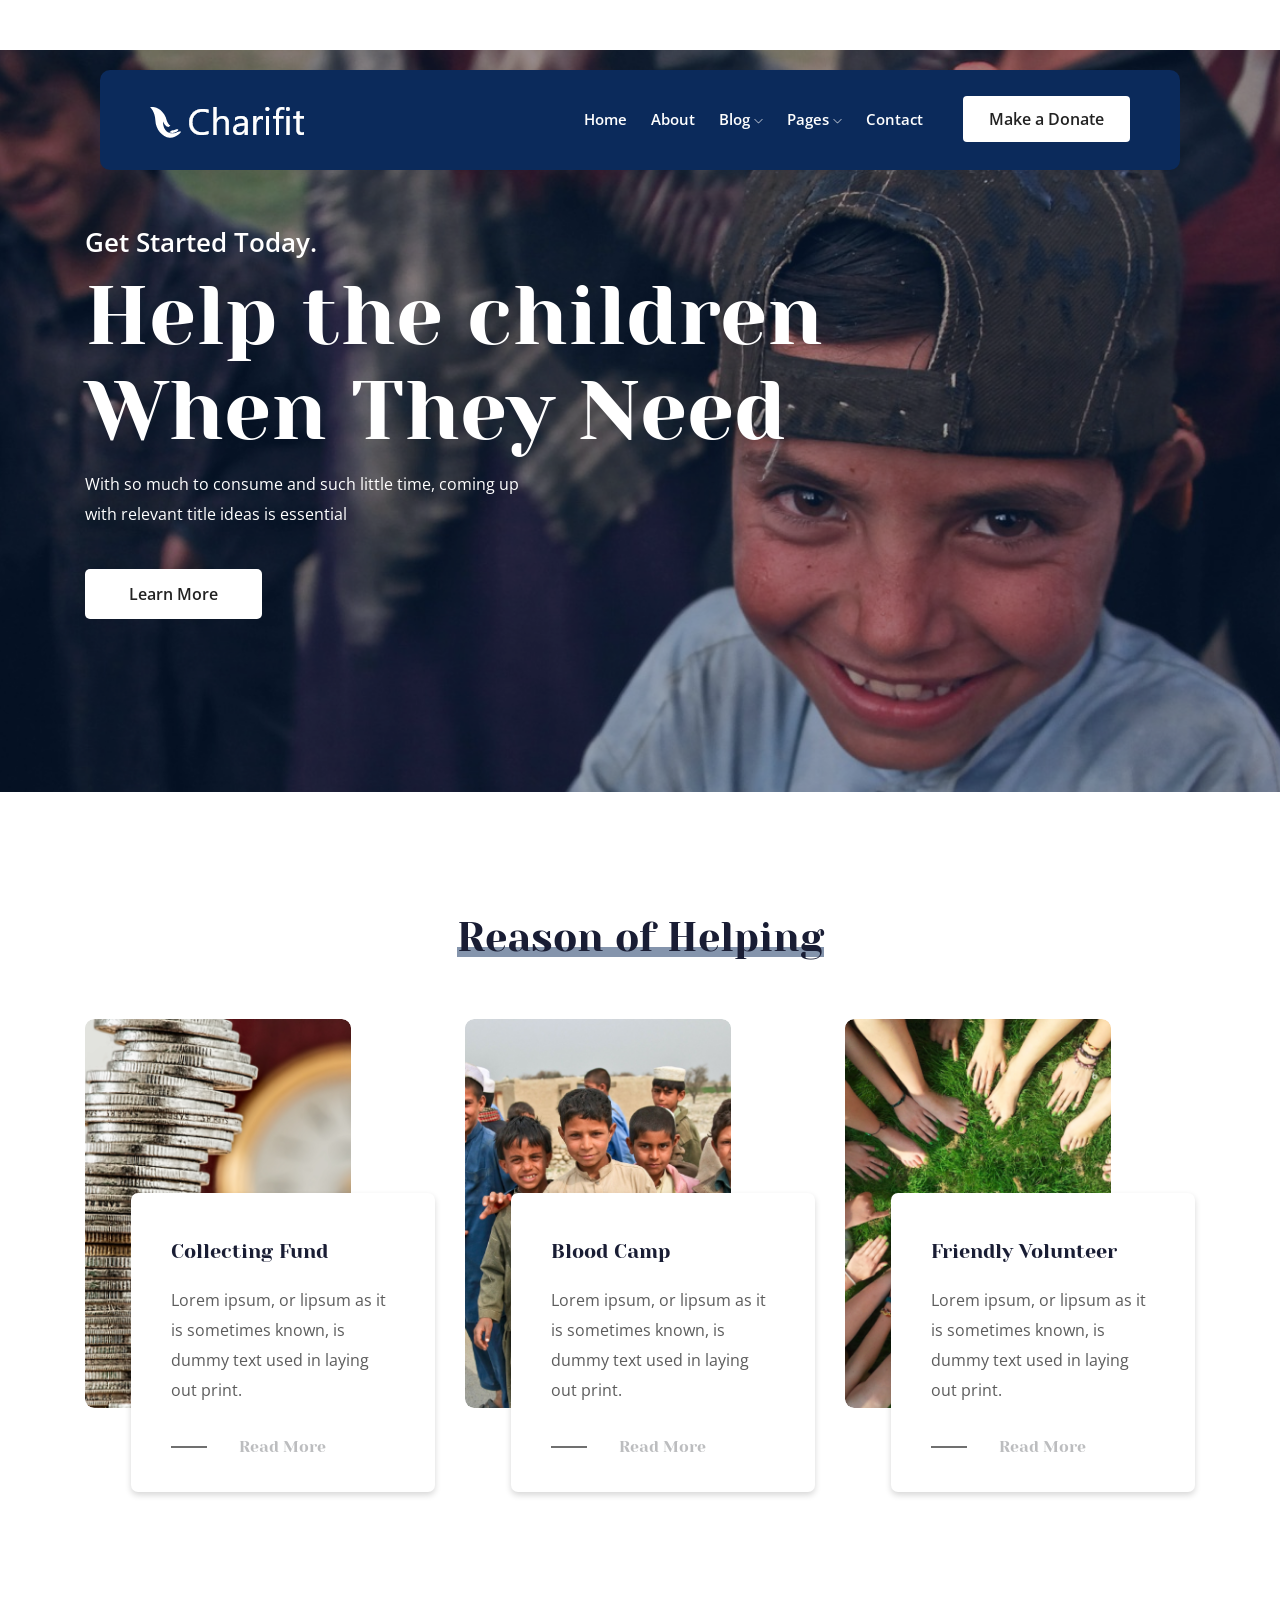
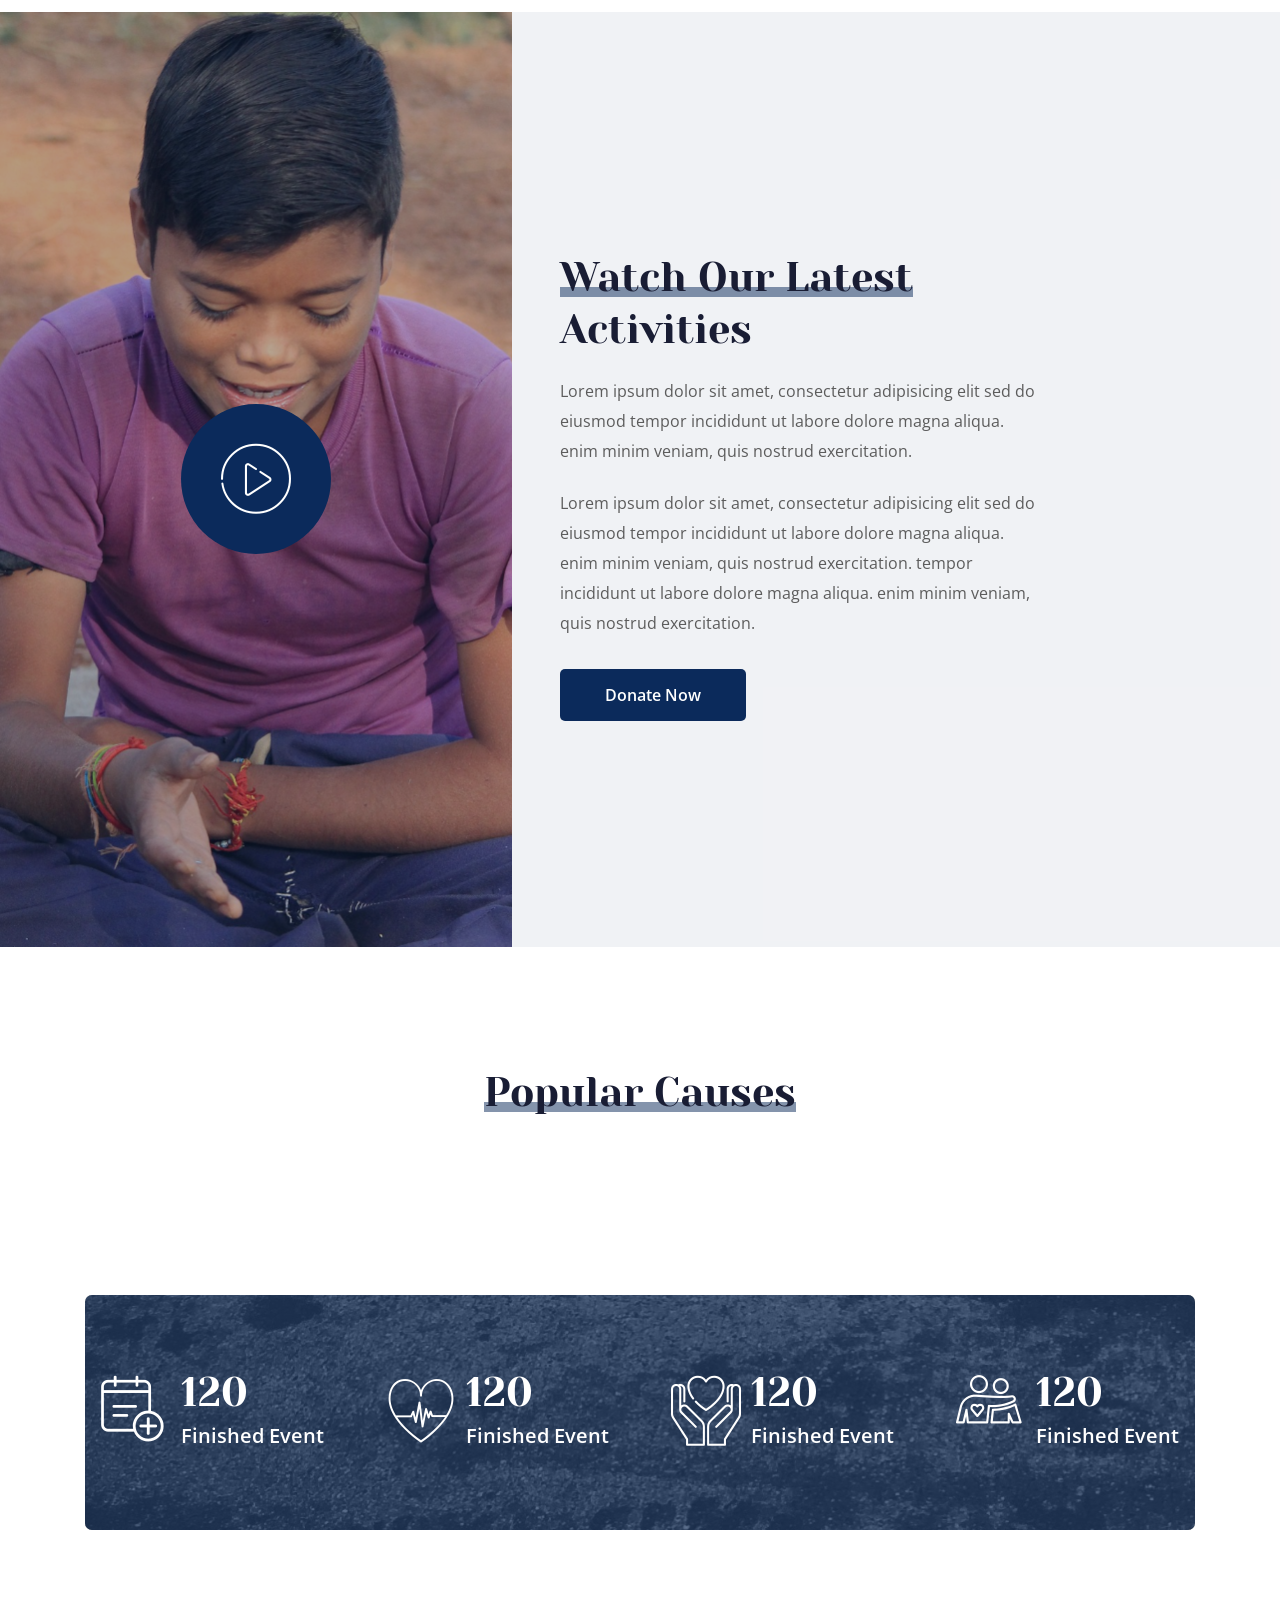
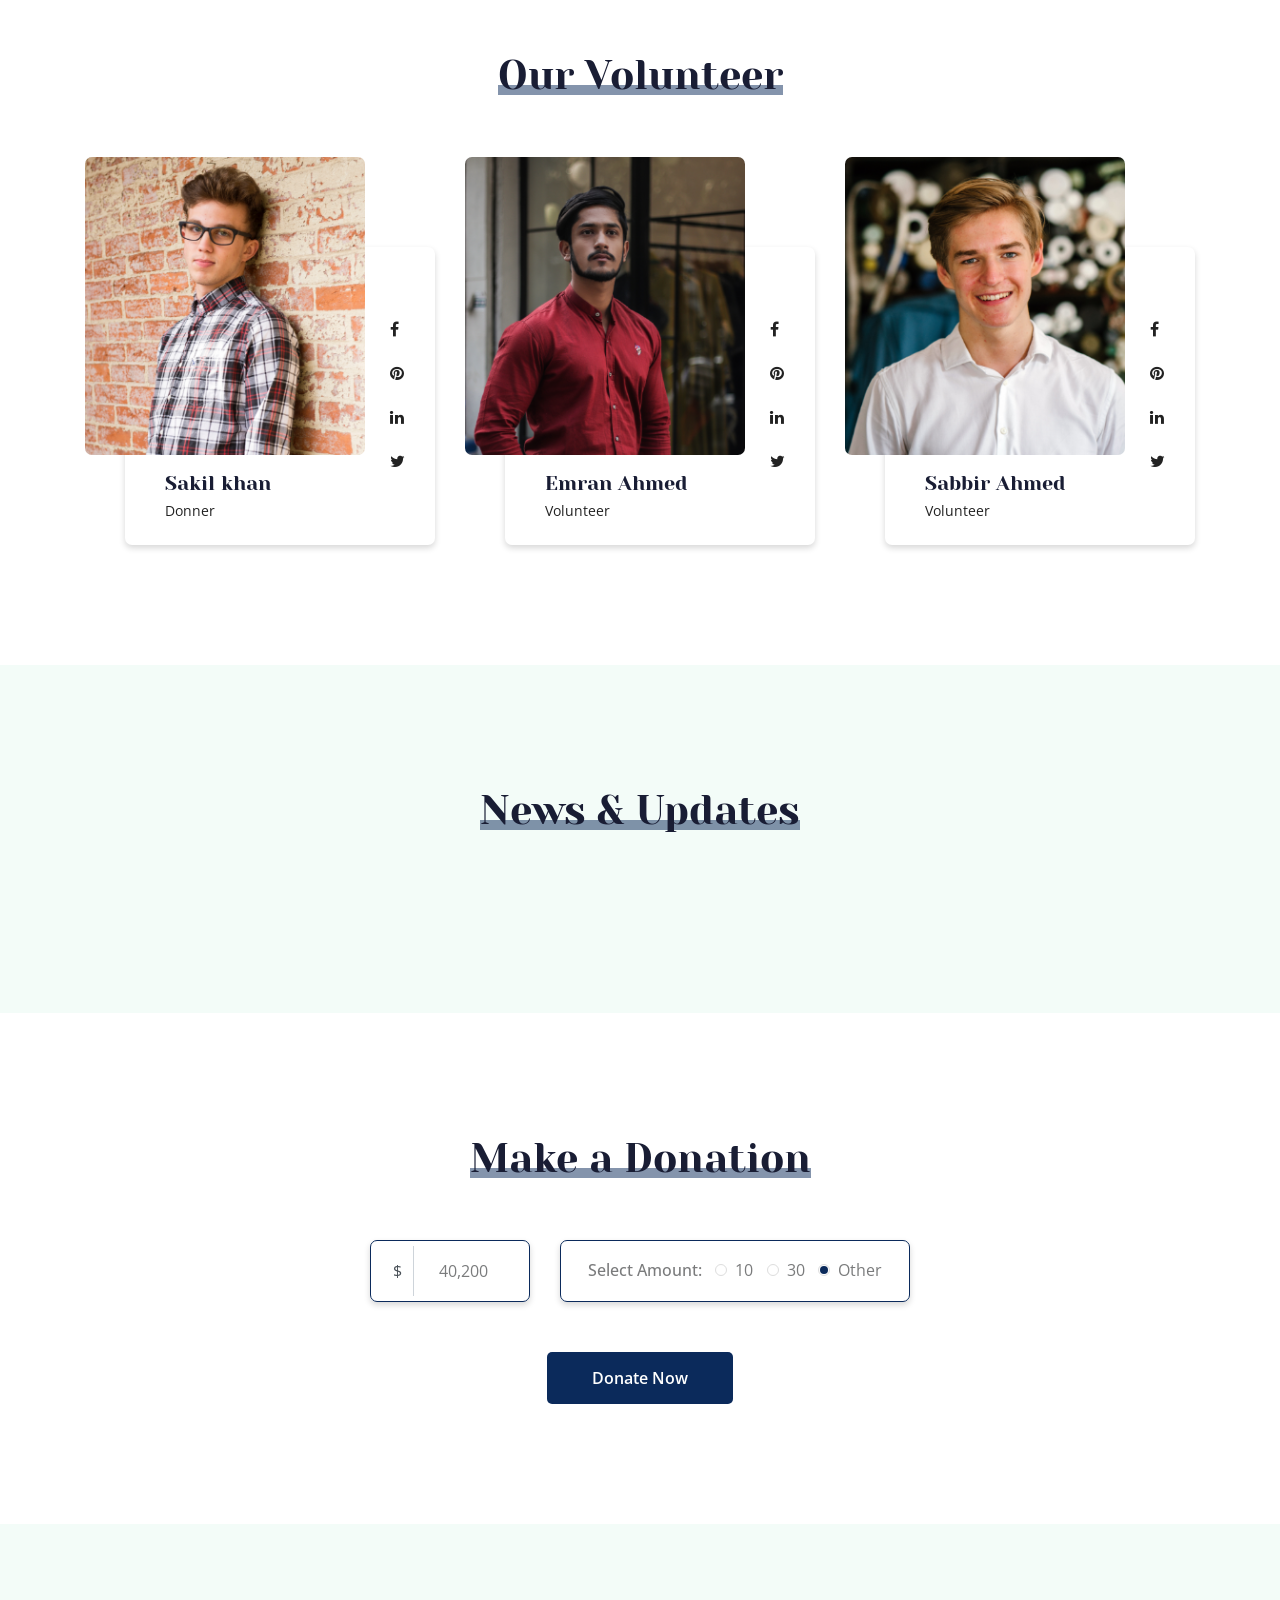
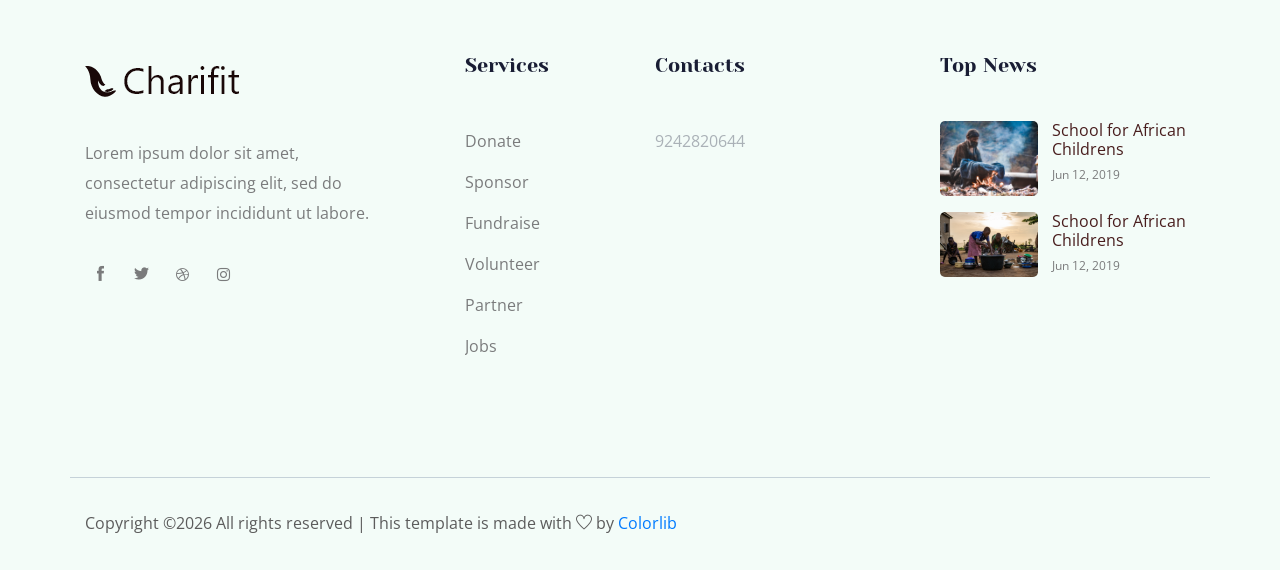
==== index.html @ 3b77946e "Add website code" ====
<!doctype html>
<html class="no-js" lang="zxx">

<head>
    <meta charset="utf-8">
    <meta http-equiv="x-ua-compatible" content="ie=edge">
    <title>Charifit</title>
    <meta name="description" content="">
    <meta name="viewport" content="width=device-width, initial-scale=1">

    <!-- <link rel="manifest" href="site.webmanifest"> -->
    <link rel="shortcut icon" type="image/x-icon" href="img/favicon.png">
    <!-- Place favicon.ico in the root directory -->

    <!-- CSS here -->
    <link rel="stylesheet" href="css/bootstrap.min.css">
    <link rel="stylesheet" href="css/owl.carousel.min.css">
    <link rel="stylesheet" href="css/magnific-popup.css">
    <link rel="stylesheet" href="css/font-awesome.min.css">
    <link rel="stylesheet" href="css/themify-icons.css">
    <link rel="stylesheet" href="css/nice-select.css">
    <link rel="stylesheet" href="css/flaticon.css">
    <link rel="stylesheet" href="css/gijgo.css">
    <link rel="stylesheet" href="css/animate.css">
    <link rel="stylesheet" href="css/slicknav.css">
    <link rel="stylesheet" href="css/style.css">
    <!-- <link rel="stylesheet" href="css/responsive.css"> -->
</head>

<body>
    <!--[if lte IE 9]>
            <p class="browserupgrade">You are using an <strong>outdated</strong> browser. Please <a href="https://browsehappy.com/">upgrade your browser</a> to improve your experience and security.</p>
        <![endif]-->


    <!-- header-start -->
    <header>
        <div class="header-area ">
            <div id="sticky-header" class="main-header-area">
                <div class="container-fluid">
                    <div class="row align-items-center">
                        <div class="col-xl-3 col-lg-3">
                            <div class="logo">
                                <a href="index.html">
                                    <img src="img/logo.png" alt="">
                                </a>
                            </div>
                        </div>
                        <div class="col-xl-9 col-lg-9">
                            <div class="main-menu">
                                <nav>
                                    <ul id="navigation">
                                        <li><a href="index.html">home</a></li>
                                        <li><a href="About.html">About</a></li>
                                        <li><a href="#">blog <i class="ti-angle-down"></i></a>
                                            <ul class="submenu">
                                                <li><a href="blog.html">blog</a></li>
                                                <li><a href="single-blog.html">single-blog</a></li>
                                            </ul>
                                        </li>
                                        <li><a href="#">pages <i class="ti-angle-down"></i></a>
                                            <ul class="submenu">
                                                <li><a href="elements.html">elements</a></li>
                                                <li><a href="Cause.html">Cause</a></li>
                                            </ul>
                                        </li>
                                        <li><a href="contact.html">Contact</a></li>
                                    </ul>
                                </nav>
                                <div class="Appointment">
                                    <div class="book_btn d-none d-lg-block">
                                        <a data-scroll-nav='1' href="#">Make a Donate</a>
                                    </div>
                                </div>
                            </div>
                        </div>
                        <div class="col-12">
                            <div class="mobile_menu d-block d-lg-none"></div>
                        </div>
                    </div>
                </div>
            </div>
        </div>
    </header>
    <!-- header-end -->

    <!-- slider_area_start -->
    <div class="slider_area">
        <div class="single_slider  d-flex align-items-center slider_bg_1 overlay2">
            <div class="container">
                <div class="row">
                    <div class="col-lg-9">
                        <div class="slider_text ">
                            <span>Get Started Today.</span>
                            <h3> Help the children
                                When They Need</h3>
                            <p>With so much to consume and such little time, coming up <br>
                                with relevant title ideas is essential</p>
                            <a href="About.html" class="boxed-btn3">Learn More
                            </a>
                        </div>
                    </div>
                </div>
            </div>
        </div>
    </div>
    <!-- slider_area_end -->

    <!-- reson_area_start  -->
    <div class="reson_area section_padding">
        <div class="container">
            <div class="row justify-content-center">
                <div class="col-lg-6">
                    <div class="section_title text-center mb-55">
                        <h3><span>Reason of Helping</span></h3>
                    </div>
                </div>
            </div>
            <div class="row justify-content-center">
                <div class="col-lg-4 col-md-6">
                    <div class="single_reson">
                        <div class="thum">
                            <div class="thum_1">
                                <img src="img/help/1.png" alt="">
                            </div>
                        </div>
                        <div class="help_content">
                            <h4>Collecting Fund</h4>
                            <p>Lorem ipsum, or lipsum as it is 
                                sometimes known, is dummy 
                                text used in laying out print.</p>
                            <a href="#" class="read_more">Read More</a>
                        </div>
                    </div>
                </div>
                <div class="col-lg-4 col-md-6">
                    <div class="single_reson">
                        <div class="thum">
                            <div class="thum_1">
                                <img src="img/help/2.png" alt="">
                            </div>
                        </div>
                        <div class="help_content">
                            <h4>Blood Camp</h4>
                            <p>Lorem ipsum, or lipsum as it is 
                                sometimes known, is dummy 
                                text used in laying out print.</p>
                            <a href="#" class="read_more">Read More</a>
                        </div>
                    </div>
                </div>
                <div class="col-lg-4 col-md-6">
                    <div class="single_reson">
                        <div class="thum">
                            <div class="thum_1">
                                <img src="img/help/3.png" alt="">
                            </div>
                        </div>
                        <div class="help_content">
                            <h4>Friendly Volunteer</h4>
                            <p>Lorem ipsum, or lipsum as it is 
                                sometimes known, is dummy 
                                text used in laying out print.</p>
                            <a href="#" class="read_more">Read More</a>
                        </div>
                    </div>
                </div>
            </div>
        </div>
    </div>
    <!-- reson_area_end  -->

    <!-- latest_activites_area_start  -->
    <div class="latest_activites_area">
        <div class=" video_bg_1 video_activite  d-flex align-items-center justify-content-center">
            <a class="popup-video" href="https://www.youtube.com/watch?v=MG3jGHnBVQs">
                <i class="flaticon-ui"></i>
            </a>
        </div>
        <div class="container">
            <div class="row justify-content-end">
                <div class="col-lg-7">
                    <div class="activites_info">
                        <div class="section_title">
                            <h3> <span>Watch Our Latest  </span><br>
                                Activities</h3>
                        </div>
                        <p class="para_1">Lorem ipsum dolor sit amet, consectetur adipisicing elit sed do 
                            eiusmod tempor incididunt  ut labore dolore magna aliqua. 
                            enim minim veniam, quis nostrud exercitation.</p class="para_1">
                        <p class="para_2">Lorem ipsum dolor sit amet, consectetur adipisicing elit sed do 
                            eiusmod tempor incididunt  ut labore dolore magna aliqua. 
                            enim minim veniam, quis nostrud exercitation. tempor 
                            incididunt  ut labore dolore magna aliqua. enim minim 
                            veniam, quis nostrud exercitation.</p>
                        <a href="#" data-scroll-nav='1' class="boxed-btn4">Donate Now</a>
                    </div>
                </div>
            </div>
        </div>
    </div>
    <!-- latest_activites_area_end  -->

    <!-- popular_causes_area_start  -->
    <div class="popular_causes_area section_padding">
        <div class="container">
            <div class="row justify-content-center">
                <div class="col-lg-6">
                    <div class="section_title text-center mb-55">
                        <h3><span>Popular Causes</span></h3>
                    </div>
                </div>
            </div>
            <div class="row">
                <div class="col-lg-12">
                    <div class="causes_active owl-carousel">
                        <div class="single_cause">
                            <div class="thumb">
                                <img src="img/causes/1.png" alt="">
                            </div>
                            <div class="causes_content">
                                <div class="custom_progress_bar">
                                    <div class="progress">
                                        <div class="progress-bar" role="progressbar" style="width: 30%;" aria-valuenow="30" aria-valuemin="0" aria-valuemax="100">
                                            <span class="progres_count">
                                                30%
                                            </span>
                                        </div>
                                      </div>
                                </div>
                                <div class="balance d-flex justify-content-between align-items-center">
                                    <span>Raised: $5000.00 </span>
                                    <span>Goal: $9000.00 </span>
                                </div>
                                <h4>Help us to Send Food</h4>
                                <p>The passage is attributed to an 
                                    unknown typesetter in the century 
                                    who is thought</p>
                                <a class="read_more" href="cause_details.html">Read More</a>
                            </div>
                        </div>
                        <div class="single_cause">
                            <div class="thumb">
                                <img src="img/causes/2.png" alt="">
                            </div>
                            <div class="causes_content">
                                <div class="custom_progress_bar">
                                    <div class="progress">
                                        <div class="progress-bar" role="progressbar" style="width: 30%;" aria-valuenow="30" aria-valuemin="0" aria-valuemax="100">
                                            <span class="progres_count">
                                                30%
                                            </span>
                                        </div>
                                      </div>
                                </div>
                                <div class="balance d-flex justify-content-between align-items-center">
                                    <span>Raised: $5000.00 </span>
                                    <span>Goal: $9000.00 </span>
                                </div>
                                <h4>Clothes For Everyone</h4>
                                <p>The passage is attributed to an 
                                    unknown typesetter in the century 
                                    who is thought</p>
                                <a class="read_more" href="cause_details.html">Read More</a>
                            </div>
                        </div>
                        <div class="single_cause">
                            <div class="thumb">
                                <img src="img/causes/3.png" alt="">
                            </div>
                            <div class="causes_content">
                                <div class="custom_progress_bar">
                                    <div class="progress">
                                        <div class="progress-bar" role="progressbar" style="width: 30%;" aria-valuenow="30" aria-valuemin="0" aria-valuemax="100">
                                            <span class="progres_count">
                                                30%
                                            </span>
                                        </div>
                                      </div>
                                </div>
                                <div class="balance d-flex justify-content-between align-items-center">
                                    <span>Raised: $5000.00 </span>
                                    <span>Goal: $9000.00 </span>
                                </div>
                                <h4>Water For All Children</h4>
                                <p>The passage is attributed to an 
                                    unknown typesetter in the century 
                                    who is thought</p>
                                <a class="read_more" href="cause_details.html">Read More</a>
                            </div>
                        </div>
                        <div class="single_cause">
                            <div class="thumb">
                                <img src="img/causes/1.png" alt="">
                            </div>
                            <div class="causes_content">
                                <div class="custom_progress_bar">
                                    <div class="progress">
                                        <div class="progress-bar" role="progressbar" style="width: 30%;" aria-valuenow="30" aria-valuemin="0" aria-valuemax="100">
                                            <span class="progres_count">
                                                30%
                                            </span>
                                        </div>
                                      </div>
                                </div>
                                <div class="balance d-flex justify-content-between align-items-center">
                                    <span>Raised: $5000.00 </span>
                                    <span>Goal: $9000.00 </span>
                                </div>
                                <h4>Help us to Send Food</h4>
                                <p>The passage is attributed to an 
                                    unknown typesetter in the century 
                                    who is thought</p>
                                <a class="read_more" href="cause_details.html">Read More</a>
                            </div>
                        </div>
                    </div>
                </div>
            </div>
        </div>
    </div>
    <!-- popular_causes_area_end  -->

    <!-- counter_area_start  -->
    <div class="counter_area">
        <div class="container">
            <div class="counter_bg overlay">
                <div class="row">
                    <div class="col-lg-3 col-md-6">
                        <div class="single_counter d-flex align-items-center justify-content-center">
                            <div class="icon">
                                <i class="flaticon-calendar"></i>
                            </div>
                            <div class="events">
                                <h3 class="counter">120</h3>
                                <p>Finished Event</p>
                            </div>
                        </div>
                    </div>
                    <div class="col-lg-3 col-md-6">
                        <div class="single_counter d-flex align-items-center justify-content-center">
                            <div class="icon">
                                <i class="flaticon-heart-beat"></i>
                            </div>
                            <div class="events">
                                <h3 class="counter">120</h3>
                                <p>Finished Event</p>
                            </div>
                        </div>
                    </div>
                    <div class="col-lg-3 col-md-6">
                        <div class="single_counter d-flex align-items-center justify-content-center">
                            <div class="icon">
                                <i class="flaticon-in-love"></i>
                            </div>
                            <div class="events">
                                <h3 class="counter">120</h3>
                                <p>Finished Event</p>
                            </div>
                        </div>
                    </div>
                    <div class="col-lg-3 col-md-6">
                        <div class="single_counter d-flex align-items-center justify-content-center">
                            <div class="icon">
                                <i class="flaticon-hug"></i>
                            </div>
                            <div class="events">
                                <h3 class="counter">120</h3>
                                <p>Finished Event</p>
                            </div>
                        </div>
                    </div>
                </div>
            </div>
        </div>
    </div>
    <!-- counter_area_end  -->

    <!-- our_volunteer_area_start  -->
    <div class="our_volunteer_area section_padding">
        <div class="container">
            <div class="row justify-content-center">
                <div class="col-lg-6">
                    <div class="section_title text-center mb-55">
                        <h3><span>Our Volunteer</span></h3>
                    </div>
                </div>
            </div>
            <div class="row justify-content-center">
                <div class="col-lg-4 col-md-6">
                    <div class="single_volenteer">
                        <div class="volenteer_thumb">
                            <img src="img/volenteer/1.png" alt="">
                        </div>
                        <div class="voolenteer_info d-flex align-items-end">
                            <div class="social_links">
                                <ul>
                                    <li>
                                        <a href="#"> <i class="fa fa-facebook"></i> </a>
                                    </li>
                                    <li>
                                        <a href="#"> <i class="fa fa-pinterest"></i> </a>
                                    </li>
                                    <li>
                                        <a href="#"> <i class="fa fa-linkedin"></i> </a>
                                    </li>
                                    <li>
                                        <a href="#"> <i class="fa fa-twitter"></i> </a>
                                    </li>
                                </ul>
                            </div>
                            <div class="info_inner">
                                <h4>Sakil khan</h4>
                                <p>Donner</p>
                            </div>
                        </div>
                    </div>
                </div>
                <div class="col-lg-4 col-md-6">
                    <div class="single_volenteer">
                        <div class="volenteer_thumb">
                            <img src="img/volenteer/2.png" alt="">
                        </div>
                        <div class="voolenteer_info d-flex align-items-end">
                            <div class="social_links">
                                <ul>
                                    <li>
                                        <a href="#"> <i class="fa fa-facebook"></i> </a>
                                    </li>
                                    <li>
                                        <a href="#"> <i class="fa fa-pinterest"></i> </a>
                                    </li>
                                    <li>
                                        <a href="#"> <i class="fa fa-linkedin"></i> </a>
                                    </li>
                                    <li>
                                        <a href="#"> <i class="fa fa-twitter"></i> </a>
                                    </li>
                                </ul>
                            </div>
                            <div class="info_inner">
                                <h4>Emran Ahmed</h4>
                                <p>Volunteer</p>
                            </div>
                        </div>
                    </div>
                </div>
                <div class="col-lg-4 col-md-6">
                    <div class="single_volenteer">
                        <div class="volenteer_thumb">
                            <img src="img/volenteer/3.png" alt="">
                        </div>
                        <div class="voolenteer_info d-flex align-items-end">
                            <div class="social_links">
                                <ul>
                                    <li>
                                        <a href="#"> <i class="fa fa-facebook"></i> </a>
                                    </li>
                                    <li>
                                        <a href="#"> <i class="fa fa-pinterest"></i> </a>
                                    </li>
                                    <li>
                                        <a href="#"> <i class="fa fa-linkedin"></i> </a>
                                    </li>
                                    <li>
                                        <a href="#"> <i class="fa fa-twitter"></i> </a>
                                    </li>
                                </ul>
                            </div>
                            <div class="info_inner">
                                <h4>Sabbir Ahmed</h4>
                                <p>Volunteer</p>
                            </div>
                        </div>
                    </div>
                </div>
            </div>
        </div>
    </div>
    <!-- our_volunteer_area_end  -->

    <!-- news__area_start  -->
    <div class="news__area section_padding">
        <div class="container">
            <div class="row justify-content-center">
                <div class="col-lg-6">
                    <div class="section_title text-center mb-55">
                        <h3><span>News & Updates</span></h3>
                    </div>
                </div>
            </div>
            <div class="row">
                <div class="col-lg-12">
                    <div class="news_active owl-carousel">
                        <div class="single__blog d-flex align-items-center">
                            <div class="thum">
                                <img src="img/news/1.png" alt="">
                            </div>
                            <div class="newsinfo">
                                <span>July 18, 2019</span>
                                <a href="single-blog.html">
                                    <h3>Pure Water Is More 
                                        Essential</h3>
                                </a>
                                <p>The passage experienced a 
                                    surge in popularity during the 
                                    1960s when used it on their  
                                    sheets, and again.</p>
                                <a class="read_more" href="single-blog.html">Read More</a>
                            </div>
                        </div>
                        <div class="single__blog d-flex align-items-center">
                            <div class="thum">
                                <img src="img/news/2.png" alt="">
                            </div>
                            <div class="newsinfo">
                                <span>July 18, 2019</span>
                                <a href="single-blog.html">
                                    <h3>Pure Water Is More 
                                        Essential</h3>
                                </a>
                                <p>The passage experienced a 
                                    surge in popularity during the 
                                    1960s when used it on their  
                                    sheets, and again.</p>
                                <a class="read_more" href="single-blog.html">Read More</a>
                            </div>
                        </div>
                    </div>
                </div>
            </div>
        </div>
    </div>
    <!-- news__area_end  -->

    <div data-scroll-index='1' class="make_donation_area section_padding">
        <div class="container">
            <div class="row justify-content-center">
                <div class="col-lg-6">
                    <div class="section_title text-center mb-55">
                        <h3><span>Make a Donation</span></h3>
                    </div>
                </div>
            </div>
            <div class="row justify-content-center">
                <div class="col-lg-6">
                    <form action="#" class="donation_form">
                        <div class="row align-items-center">
                            <div class="col-md-4">
                                <div class="single_amount">
                                    <div class="input_field">
                                        <div class="input-group">
                                            <div class="input-group-prepend">
                                              <span class="input-group-text" id="basic-addon1">$</span>
                                            </div>
                                            <input type="text" class="form-control" placeholder="40,200" aria-label="Username" aria-describedby="basic-addon1">
                                          </div>
                                    </div>
                                </div>
                            </div>
                            <div class="col-md-8">
                                <div class="single_amount">
                                   <div class="fixed_donat d-flex align-items-center justify-content-between">
                                       <div class="select_prise">
                                           <h4>Select Amount:</h4>
                                       </div>
                                        <div class="single_doonate"> 
                                            <input type="radio" id="blns_1" name="radio-group" checked>
                                            <label for="blns_1">10</label>
                                        </div>
                                        <div class="single_doonate"> 
                                            <input type="radio" id="blns_2" name="radio-group" checked>
                                            <label for="blns_2">30</label>
                                        </div>
                                        <div class="single_doonate"> 
                                            <input type="radio" id="Other" name="radio-group" checked>
                                            <label for="Other">Other</label>
                                        </div>
                                   </div>
                                </div>
                            </div>
                        </div>
                    </form>
                </div>
            </div>
            <div class="row">
                <div class="col-12">
                    <div class="donate_now_btn text-center">
                        <a href="#" class="boxed-btn4">Donate Now</a>
                    </div>
                </div>

            </div>
        </div>
    </div>

    <!-- footer_start  -->
    <footer class="footer">
        <div class="footer_top">
            <div class="container">
                <div class="row">
                    <div class="col-xl-4 col-md-6 col-lg-4 ">
                        <div class="footer_widget">
                            <div class="footer_logo">
                                <a href="#">
                                    <img src="img/footer_logo.png" alt="">
                                </a>
                            </div>
                            <p class="address_text">Lorem ipsum dolor sit amet, <br> consectetur adipiscing elit, sed do <br> eiusmod tempor incididunt ut labore.
                            </p>
                            <div class="socail_links">
                                <ul>
                                    <li>
                                        <a href="#">
                                            <i class="ti-facebook"></i>
                                        </a>
                                    </li>
                                    <li>
                                        <a href="#">
                                            <i class="ti-twitter-alt"></i>
                                        </a>
                                    </li>
                                    <li>
                                        <a href="#">
                                            <i class="fa fa-dribbble"></i>
                                        </a>
                                    </li>
                                    <li>
                                        <a href="#">
                                            <i class="fa fa-instagram"></i>
                                        </a>
                                    </li>
                                </ul>
                            </div>

                        </div>
                    </div>
                    <div class="col-xl-2 col-md-6 col-lg-2">
                        <div class="footer_widget">
                            <h3 class="footer_title">
                                Services
                            </h3>
                            <ul class="links">
                                <li><a href="#">Donate</a></li>
                                <li><a href="#">Sponsor</a></li>
                                <li><a href="#">Fundraise</a></li>
                                <li><a href="#">Volunteer</a></li>
                                <li><a href="#">Partner</a></li>
                                <li><a href="#">Jobs</a></li>
                            </ul>
                        </div>
                    </div>
                    <div class="col-xl-3 col-md-6 col-lg-3">
                        <div class="footer_widget">
                            <h3 class="footer_title">
                                Contacts
                            </h3>
                            <div class="contacts">
                                <p><a href="tel:9242820644">9242820644</a></p>
                            </div>
                        </div>
                    </div>
                    <div class="col-xl-3 col-md-6 col-lg-3">
                        <div class="footer_widget">
                            <h3 class="footer_title">
                                Top News
                            </h3>
                            <ul class="news_links">
                                <li>
                                    <div class="thumb">
                                        <a href="#">
                                            <img src="img/news/news_1.png" alt="">
                                        </a>
                                    </div>
                                    <div class="info">
                                        <a href="#">
                                            <h4>School for African 
                                                Childrens</h4>
                                        </a>
                                        <span>Jun 12, 2019</span>
                                    </div>
                                </li>
                                <li>
                                    <div class="thumb">
                                        <a href="#">
                                            <img src="img/news/news_2.png" alt="">
                                        </a>
                                    </div>
                                    <div class="info">
                                        <a href="#">
                                            <h4>School for African 
                                                Childrens</h4>
                                        </a>
                                        <span>Jun 12, 2019</span>
                                    </div>
                                </li>
                            </ul>
                        </div>
                    </div>
                </div>
            </div>
        </div>
        <div class="copy-right_text">
            <div class="container">
                <div class="row">
                    <div class="bordered_1px "></div>
                    <div class="col-xl-12">
                        <p class="copy_right text-center">
                            <p><!-- Link back to Colorlib can't be removed. Template is licensed under CC BY 3.0. -->
  Copyright &copy;<script>document.write(new Date().getFullYear());</script> All rights reserved | This template is made with <i class="ti-heart" aria-hidden="true"></i> by <a href="https://colorlib.com" target="_blank">Colorlib</a>
  <!-- Link back to Colorlib can't be removed. Template is licensed under CC BY 3.0. --></p>
                        </p>
                    </div>
                </div>
            </div>
        </div>
    </footer>
    <!-- footer_end  -->

    <!-- link that opens popup -->

    <!-- JS here -->
    <script src="js/vendor/modernizr-3.5.0.min.js"></script>
    <script src="js/vendor/jquery-1.12.4.min.js"></script>
    <script src="js/popper.min.js"></script>
    <script src="js/bootstrap.min.js"></script>
    <script src="js/owl.carousel.min.js"></script>
    <script src="js/isotope.pkgd.min.js"></script>
    <script src="js/ajax-form.js"></script>
    <script src="js/waypoints.min.js"></script>
    <script src="js/jquery.counterup.min.js"></script>
    <script src="js/imagesloaded.pkgd.min.js"></script>
    <script src="js/scrollIt.js"></script>
    <script src="js/jquery.scrollUp.min.js"></script>
    <script src="js/wow.min.js"></script>
    <script src="js/nice-select.min.js"></script>
    <script src="js/jquery.slicknav.min.js"></script>
    <script src="js/jquery.magnific-popup.min.js"></script>
    <script src="js/plugins.js"></script>
    <script src="js/gijgo.min.js"></script>
    <!--contact js-->
    <script src="js/contact.js"></script>
    <script src="js/jquery.ajaxchimp.min.js"></script>
    <script src="js/jquery.form.js"></script>
    <script src="js/jquery.validate.min.js"></script>
    <script src="js/mail-script.js"></script>

    <script src="js/main.js"></script>
</body>

</html>
---- css/themify-icons.css ----
@font-face {
	font-family: 'themify';
	src:url('../fonts/themify.eot?-fvbane');
	src:url('../fonts/themify.eot?#iefix-fvbane') format('embedded-opentype'),
		url('../fonts/themify.woff?-fvbane') format('woff'),
		url('../fonts/themify.ttf?-fvbane') format('truetype'),
		url('../fonts/themify.svg?-fvbane#themify') format('svg');
	font-weight: normal;
	font-style: normal;
}

[class^="ti-"], [class*=" ti-"] {
	font-family: 'themify';
	/* speak: none; */
	font-style: normal;
	font-weight: normal;
	font-variant: normal;
	text-transform: none;
	line-height: 1;

	/* Better Font Rendering =========== */
	-webkit-font-smoothing: antialiased;
	-moz-osx-font-smoothing: grayscale;
}

.ti-wand:before {
	content: "\e600";
}
.ti-volume:before {
	content: "\e601";
}
.ti-user:before {
	content: "\e602";
}
.ti-unlock:before {
	content: "\e603";
}
.ti-unlink:before {
	content: "\e604";
}
.ti-trash:before {
	content: "\e605";
}
.ti-thought:before {
	content: "\e606";
}
.ti-target:before {
	content: "\e607";
}
.ti-tag:before {
	content: "\e608";
}
.ti-tablet:before {
	content: "\e609";
}
.ti-star:before {
	content: "\e60a";
}
.ti-spray:before {
	content: "\e60b";
}
.ti-signal:before {
	content: "\e60c";
}
.ti-shopping-cart:before {
	content: "\e60d";
}
.ti-shopping-cart-full:before {
	content: "\e60e";
}
.ti-settings:before {
	content: "\e60f";
}
.ti-search:before {
	content: "\e610";
}
.ti-zoom-in:before {
	content: "\e611";
}
.ti-zoom-out:before {
	content: "\e612";
}
.ti-cut:before {
	content: "\e613";
}
.ti-ruler:before {
	content: "\e614";
}
.ti-ruler-pencil:before {
	content: "\e615";
}
.ti-ruler-alt:before {
	content: "\e616";
}
.ti-bookmark:before {
	content: "\e617";
}
.ti-bookmark-alt:before {
	content: "\e618";
}
.ti-reload:before {
	content: "\e619";
}
.ti-plus:before {
	content: "\e61a";
}
.ti-pin:before {
	content: "\e61b";
}
.ti-pencil:before {
	content: "\e61c";
}
.ti-pencil-alt:before {
	content: "\e61d";
}
.ti-paint-roller:before {
	content: "\e61e";
}
.ti-paint-bucket:before {
	content: "\e61f";
}
.ti-na:before {
	content: "\e620";
}
.ti-mobile:before {
	content: "\e621";
}
.ti-minus:before {
	content: "\e622";
}
.ti-medall:before {
	content: "\e623";
}
.ti-medall-alt:before {
	content: "\e624";
}
.ti-marker:before {
	content: "\e625";
}
.ti-marker-alt:before {
	content: "\e626";
}
.ti-arrow-up:before {
	content: "\e627";
}
.ti-arrow-right:before {
	content: "\e628";
}
.ti-arrow-left:before {
	content: "\e629";
}
.ti-arrow-down:before {
	content: "\e62a";
}
.ti-lock:before {
	content: "\e62b";
}
.ti-location-arrow:before {
	content: "\e62c";
}
.ti-link:before {
	content: "\e62d";
}
.ti-layout:before {
	content: "\e62e";
}
.ti-layers:before {
	content: "\e62f";
}
.ti-layers-alt:before {
	content: "\e630";
}
.ti-key:before {
	content: "\e631";
}
.ti-import:before {
	content: "\e632";
}
.ti-image:before {
	content: "\e633";
}
.ti-heart:before {
	content: "\e634";
}
.ti-heart-broken:before {
	content: "\e635";
}
.ti-hand-stop:before {
	content: "\e636";
}
.ti-hand-open:before {
	content: "\e637";
}
.ti-hand-drag:before {
	content: "\e638";
}
.ti-folder:before {
	content: "\e639";
}
.ti-flag:before {
	content: "\e63a";
}
.ti-flag-alt:before {
	content: "\e63b";
}
.ti-flag-alt-2:before {
	content: "\e63c";
}
.ti-eye:before {
	content: "\e63d";
}
.ti-export:before {
	content: "\e63e";
}
.ti-exchange-vertical:before {
	content: "\e63f";
}
.ti-desktop:before {
	content: "\e640";
}
.ti-cup:before {
	content: "\e641";
}
.ti-crown:before {
	content: "\e642";
}
.ti-comments:before {
	content: "\e643";
}
.ti-comment:before {
	content: "\e644";
}
.ti-comment-alt:before {
	content: "\e645";
}
.ti-close:before {
	content: "\e646";
}
.ti-clip:before {
	content: "\e647";
}
.ti-angle-up:before {
	content: "\e648";
}
.ti-angle-right:before {
	content: "\e649";
}
.ti-angle-left:before {
	content: "\e64a";
}
.ti-angle-down:before {
	content: "\e64b";
}
.ti-check:before {
	content: "\e64c";
}
.ti-check-box:before {
	content: "\e64d";
}
.ti-camera:before {
	content: "\e64e";
}
.ti-announcement:before {
	content: "\e64f";
}
.ti-brush:before {
	content: "\e650";
}
.ti-briefcase:before {
	content: "\e651";
}
.ti-bolt:before {
	content: "\e652";
}
.ti-bolt-alt:before {
	content: "\e653";
}
.ti-blackboard:before {
	content: "\e654";
}
.ti-bag:before {
	content: "\e655";
}
.ti-move:before {
	content: "\e656";
}
.ti-arrows-vertical:before {
	content: "\e657";
}
.ti-arrows-horizontal:before {
	content: "\e658";
}
.ti-fullscreen:before {
	content: "\e659";
}
.ti-arrow-top-right:before {
	content: "\e65a";
}
.ti-arrow-top-left:before {
	content: "\e65b";
}
.ti-arrow-circle-up:before {
	content: "\e65c";
}
.ti-arrow-circle-right:before {
	content: "\e65d";
}
.ti-arrow-circle-left:before {
	content: "\e65e";
}
.ti-arrow-circle-down:before {
	content: "\e65f";
}
.ti-angle-double-up:before {
	content: "\e660";
}
.ti-angle-double-right:before {
	content: "\e661";
}
.ti-angle-double-left:before {
	content: "\e662";
}
.ti-angle-double-down:before {
	content: "\e663";
}
.ti-zip:before {
	content: "\e664";
}
.ti-world:before {
	content: "\e665";
}
.ti-wheelchair:before {
	content: "\e666";
}
.ti-view-list:before {
	content: "\e667";
}
.ti-view-list-alt:before {
	content: "\e668";
}
.ti-view-grid:before {
	content: "\e669";
}
.ti-uppercase:before {
	content: "\e66a";
}
.ti-upload:before {
	content: "\e66b";
}
.ti-underline:before {
	content: "\e66c";
}
.ti-truck:before {
	content: "\e66d";
}
.ti-timer:before {
	content: "\e66e";
}
.ti-ticket:before {
	content: "\e66f";
}
.ti-thumb-up:before {
	content: "\e670";
}
.ti-thumb-down:before {
	content: "\e671";
}
.ti-text:before {
	content: "\e672";
}
.ti-stats-up:before {
	content: "\e673";
}
.ti-stats-down:before {
	content: "\e674";
}
.ti-split-v:before {
	content: "\e675";
}
.ti-split-h:before {
	content: "\e676";
}
.ti-smallcap:before {
	content: "\e677";
}
.ti-shine:before {
	content: "\e678";
}
.ti-shift-right:before {
	content: "\e679";
}
.ti-shift-left:before {
	content: "\e67a";
}
.ti-shield:before {
	content: "\e67b";
}
.ti-notepad:before {
	content: "\e67c";
}
.ti-server:before {
	content: "\e67d";
}
.ti-quote-right:before {
	content: "\e67e";
}
.ti-quote-left:before {
	content: "\e67f";
}
.ti-pulse:before {
	content: "\e680";
}
.ti-printer:before {
	content: "\e681";
}
.ti-power-off:before {
	content: "\e682";
}
.ti-plug:before {
	content: "\e683";
}
.ti-pie-chart:before {
	content: "\e684";
}
.ti-paragraph:before {
	content: "\e685";
}
.ti-panel:before {
	content: "\e686";
}
.ti-package:before {
	content: "\e687";
}
.ti-music:before {
	content: "\e688";
}
.ti-music-alt:before {
	content: "\e689";
}
.ti-mouse:before {
	content: "\e68a";
}
.ti-mouse-alt:before {
	content: "\e68b";
}
.ti-money:before {
	content: "\e68c";
}
.ti-microphone:before {
	content: "\e68d";
}
.ti-menu:before {
	content: "\e68e";
}
.ti-menu-alt:before {
	content: "\e68f";
}
.ti-map:before {
	content: "\e690";
}
.ti-map-alt:before {
	content: "\e691";
}
.ti-loop:before {
	content: "\e692";
}
.ti-location-pin:before {
	content: "\e693";
}
.ti-list:before {
	content: "\e694";
}
.ti-light-bulb:before {
	content: "\e695";
}
.ti-Italic:before {
	content: "\e696";
}
.ti-info:before {
	content: "\e697";
}
.ti-infinite:before {
	content: "\e698";
}
.ti-id-badge:before {
	content: "\e699";
}
.ti-hummer:before {
	content: "\e69a";
}
.ti-home:before {
	content: "\e69b";
}
.ti-help:before {
	content: "\e69c";
}
.ti-headphone:before {
	content: "\e69d";
}
.ti-harddrives:before {
	content: "\e69e";
}
.ti-harddrive:before {
	content: "\e69f";
}
.ti-gift:before {
	content: "\e6a0";
}
.ti-game:before {
	content: "\e6a1";
}
.ti-filter:before {
	content: "\e6a2";
}
.ti-files:before {
	content: "\e6a3";
}
.ti-file:before {
	content: "\e6a4";
}
.ti-eraser:before {
	content: "\e6a5";
}
.ti-envelope:before {
	content: "\e6a6";
}
.ti-download:before {
	content: "\e6a7";
}
.ti-direction:before {
	content: "\e6a8";
}
.ti-direction-alt:before {
	content: "\e6a9";
}
.ti-dashboard:before {
	content: "\e6aa";
}
.ti-control-stop:before {
	content: "\e6ab";
}
.ti-control-shuffle:before {
	content: "\e6ac";
}
.ti-control-play:before {
	content: "\e6ad";
}
.ti-control-pause:before {
	content: "\e6ae";
}
.ti-control-forward:before {
	content: "\e6af";
}
.ti-control-backward:before {
	content: "\e6b0";
}
.ti-cloud:before {
	content: "\e6b1";
}
.ti-cloud-up:before {
	content: "\e6b2";
}
.ti-cloud-down:before {
	content: "\e6b3";
}
.ti-clipboard:before {
	content: "\e6b4";
}
.ti-car:before {
	content: "\e6b5";
}
.ti-calendar:before {
	content: "\e6b6";
}
.ti-book:before {
	content: "\e6b7";
}
.ti-bell:before {
	content: "\e6b8";
}
.ti-basketball:before {
	content: "\e6b9";
}
.ti-bar-chart:before {
	content: "\e6ba";
}
.ti-bar-chart-alt:before {
	content: "\e6bb";
}
.ti-back-right:before {
	content: "\e6bc";
}
.ti-back-left:before {
	content: "\e6bd";
}
.ti-arrows-corner:before {
	content: "\e6be";
}
.ti-archive:before {
	content: "\e6bf";
}
.ti-anchor:before {
	content: "\e6c0";
}
.ti-align-right:before {
	content: "\e6c1";
}
.ti-align-left:before {
	content: "\e6c2";
}
.ti-align-justify:before {
	content: "\e6c3";
}
.ti-align-center:before {
	content: "\e6c4";
}
.ti-alert:before {
	content: "\e6c5";
}
.ti-alarm-clock:before {
	content: "\e6c6";
}
.ti-agenda:before {
	content: "\e6c7";
}
.ti-write:before {
	content: "\e6c8";
}
.ti-window:before {
	content: "\e6c9";
}
.ti-widgetized:before {
	content: "\e6ca";
}
.ti-widget:before {
	content: "\e6cb";
}
.ti-widget-alt:before {
	content: "\e6cc";
}
.ti-wallet:before {
	content: "\e6cd";
}
.ti-video-clapper:before {
	content: "\e6ce";
}
.ti-video-camera:before {
	content: "\e6cf";
}
.ti-vector:before {
	content: "\e6d0";
}
.ti-themify-logo:before {
	content: "\e6d1";
}
.ti-themify-favicon:before {
	content: "\e6d2";
}
.ti-themify-favicon-alt:before {
	content: "\e6d3";
}
.ti-support:before {
	content: "\e6d4";
}
.ti-stamp:before {
	content: "\e6d5";
}
.ti-split-v-alt:before {
	content: "\e6d6";
}
.ti-slice:before {
	content: "\e6d7";
}
.ti-shortcode:before {
	content: "\e6d8";
}
.ti-shift-right-alt:before {
	content: "\e6d9";
}
.ti-shift-left-alt:before {
	content: "\e6da";
}
.ti-ruler-alt-2:before {
	content: "\e6db";
}
.ti-receipt:before {
	content: "\e6dc";
}
.ti-pin2:before {
	content: "\e6dd";
}
.ti-pin-alt:before {
	content: "\e6de";
}
.ti-pencil-alt2:before {
	content: "\e6df";
}
.ti-palette:before {
	content: "\e6e0";
}
.ti-more:before {
	content: "\e6e1";
}
.ti-more-alt:before {
	content: "\e6e2";
}
.ti-microphone-alt:before {
	content: "\e6e3";
}
.ti-magnet:before {
	content: "\e6e4";
}
.ti-line-double:before {
	content: "\e6e5";
}
.ti-line-dotted:before {
	content: "\e6e6";
}
.ti-line-dashed:before {
	content: "\e6e7";
}
.ti-layout-width-full:before {
	content: "\e6e8";
}
.ti-layout-width-default:before {
	content: "\e6e9";
}
.ti-layout-width-default-alt:before {
	content: "\e6ea";
}
.ti-layout-tab:before {
	content: "\e6eb";
}
.ti-layout-tab-window:before {
	content: "\e6ec";
}
.ti-layout-tab-v:before {
	content: "\e6ed";
}
.ti-layout-tab-min:before {
	content: "\e6ee";
}
.ti-layout-slider:before {
	content: "\e6ef";
}
.ti-layout-slider-alt:before {
	content: "\e6f0";
}
.ti-layout-sidebar-right:before {
	content: "\e6f1";
}
.ti-layout-sidebar-none:before {
	content: "\e6f2";
}
.ti-layout-sidebar-left:before {
	content: "\e6f3";
}
.ti-layout-placeholder:before {
	content: "\e6f4";
}
.ti-layout-menu:before {
	content: "\e6f5";
}
.ti-layout-menu-v:before {
	content: "\e6f6";
}
.ti-layout-menu-separated:before {
	content: "\e6f7";
}
.ti-layout-menu-full:before {
	content: "\e6f8";
}
.ti-layout-media-right-alt:before {
	content: "\e6f9";
}
.ti-layout-media-right:before {
	content: "\e6fa";
}
.ti-layout-media-overlay:before {
	content: "\e6fb";
}
.ti-layout-media-overlay-alt:before {
	content: "\e6fc";
}
.ti-layout-media-overlay-alt-2:before {
	content: "\e6fd";
}
.ti-layout-media-left-alt:before {
	content: "\e6fe";
}
.ti-layout-media-left:before {
	content: "\e6ff";
}
.ti-layout-media-center-alt:before {
	content: "\e700";
}
.ti-layout-media-center:before {
	content: "\e701";
}
.ti-layout-list-thumb:before {
	content: "\e702";
}
.ti-layout-list-thumb-alt:before {
	content: "\e703";
}
.ti-layout-list-post:before {
	content: "\e704";
}
.ti-layout-list-large-image:before {
	content: "\e705";
}
.ti-layout-line-solid:before {
	content: "\e706";
}
.ti-layout-grid4:before {
	content: "\e707";
}
.ti-layout-grid3:before {
	content: "\e708";
}
.ti-layout-grid2:before {
	content: "\e709";
}
.ti-layout-grid2-thumb:before {
	content: "\e70a";
}
.ti-layout-cta-right:before {
	content: "\e70b";
}
.ti-layout-cta-left:before {
	content: "\e70c";
}
.ti-layout-cta-center:before {
	content: "\e70d";
}
.ti-layout-cta-btn-right:before {
	content: "\e70e";
}
.ti-layout-cta-btn-left:before {
	content: "\e70f";
}
.ti-layout-column4:before {
	content: "\e710";
}
.ti-layout-column3:before {
	content: "\e711";
}
.ti-layout-column2:before {
	content: "\e712";
}
.ti-layout-accordion-separated:before {
	content: "\e713";
}
.ti-layout-accordion-merged:before {
	content: "\e714";
}
.ti-layout-accordion-list:before {
	content: "\e715";
}
.ti-ink-pen:before {
	content: "\e716";
}
.ti-info-alt:before {
	content: "\e717";
}
.ti-help-alt:before {
	content: "\e718";
}
.ti-headphone-alt:before {
	content: "\e719";
}
.ti-hand-point-up:before {
	content: "\e71a";
}
.ti-hand-point-right:before {
	content: "\e71b";
}
.ti-hand-point-left:before {
	content: "\e71c";
}
.ti-hand-point-down:before {
	content: "\e71d";
}
.ti-gallery:before {
	content: "\e71e";
}
.ti-face-smile:before {
	content: "\e71f";
}
.ti-face-sad:before {
	content: "\e720";
}
.ti-credit-card:before {
	content: "\e721";
}
.ti-control-skip-forward:before {
	content: "\e722";
}
.ti-control-skip-backward:before {
	content: "\e723";
}
.ti-control-record:before {
	content: "\e724";
}
.ti-control-eject:before {
	content: "\e725";
}
.ti-comments-smiley:before {
	content: "\e726";
}
.ti-brush-alt:before {
	content: "\e727";
}
.ti-youtube:before {
	content: "\e728";
}
.ti-vimeo:before {
	content: "\e729";
}
.ti-twitter:before {
	content: "\e72a";
}
.ti-time:before {
	content: "\e72b";
}
.ti-tumblr:before {
	content: "\e72c";
}
.ti-skype:before {
	content: "\e72d";
}
.ti-share:before {
	content: "\e72e";
}
.ti-share-alt:before {
	content: "\e72f";
}
.ti-rocket:before {
	content: "\e730";
}
.ti-pinterest:before {
	content: "\e731";
}
.ti-new-window:before {
	content: "\e732";
}
.ti-microsoft:before {
	content: "\e733";
}
.ti-list-ol:before {
	content: "\e734";
}
.ti-linkedin:before {
	content: "\e735";
}
.ti-layout-sidebar-2:before {
	content: "\e736";
}
.ti-layout-grid4-alt:before {
	content: "\e737";
}
.ti-layout-grid3-alt:before {
	content: "\e738";
}
.ti-layout-grid2-alt:before {
	content: "\e739";
}
.ti-layout-column4-alt:before {
	content: "\e73a";
}
.ti-layout-column3-alt:before {
	content: "\e73b";
}
.ti-layout-column2-alt:before {
	content: "\e73c";
}
.ti-instagram:before {
	content: "\e73d";
}
.ti-google:before {
	content: "\e73e";
}
.ti-github:before {
	content: "\e73f";
}
.ti-flickr:before {
	content: "\e740";
}
.ti-facebook:before {
	content: "\e741";
}
.ti-dropbox:before {
	content: "\e742";
}
.ti-dribbble:before {
	content: "\e743";
}
.ti-apple:before {
	content: "\e744";
}
.ti-android:before {
	content: "\e745";
}
.ti-save:before {
	content: "\e746";
}
.ti-save-alt:before {
	content: "\e747";
}
.ti-yahoo:before {
	content: "\e748";
}
.ti-wordpress:before {
	content: "\e749";
}
.ti-vimeo-alt:before {
	content: "\e74a";
}
.ti-twitter-alt:before {
	content: "\e74b";
}
.ti-tumblr-alt:before {
	content: "\e74c";
}
.ti-trello:before {
	content: "\e74d";
}
.ti-stack-overflow:before {
	content: "\e74e";
}
.ti-soundcloud:before {
	content: "\e74f";
}
.ti-sharethis:before {
	content: "\e750";
}
.ti-sharethis-alt:before {
	content: "\e751";
}
.ti-reddit:before {
	content: "\e752";
}
.ti-pinterest-alt:before {
	content: "\e753";
}
.ti-microsoft-alt:before {
	content: "\e754";
}
.ti-linux:before {
	content: "\e755";
}
.ti-jsfiddle:before {
	content: "\e756";
}
.ti-joomla:before {
	content: "\e757";
}
.ti-html5:before {
	content: "\e758";
}
.ti-flickr-alt:before {
	content: "\e759";
}
.ti-email:before {
	content: "\e75a";
}
.ti-drupal:before {
	content: "\e75b";
}
.ti-dropbox-alt:before {
	content: "\e75c";
}
.ti-css3:before {
	content: "\e75d";
}
.ti-rss:before {
	content: "\e75e";
}
.ti-rss-alt:before {
	content: "\e75f";
}
---- css/nice-select.css ----
.nice-select {
  -webkit-tap-highlight-color: transparent;
  background-color: #fff;
  border-radius: 5px;
  border: solid 1px #e8e8e8;
  box-sizing: border-box;
  clear: both;
  cursor: pointer;
  display: block;
  float: left;
  font-family: inherit;
  font-size: 14px;
  font-weight: normal;
  height: 42px;
  line-height: 40px;
  outline: none;
  padding-left: 18px;
  padding-right: 30px;
  position: relative;
  text-align: left !important;
  -webkit-transition: all 0.2s ease-in-out;
  transition: all 0.2s ease-in-out;
  -webkit-user-select: none;
     -moz-user-select: none;
      -ms-user-select: none;
          user-select: none;
  white-space: nowrap;
  width: auto; }
  .nice-select:hover {
    border-color: #dbdbdb; }
  .nice-select:active, .nice-select.open, .nice-select:focus {
    border-color: #999; }


  .nice-select.disabled {
    border-color: #ededed;
    color: #999;
    pointer-events: none; }
    .nice-select.disabled:after {
      border-color: #cccccc; }
  .nice-select.wide {
    width: 100%; }
    .nice-select.wide .list {
      left: 0 !important;
      right: 0 !important; }
  .nice-select.right {
    float: right; }
    .nice-select.right .list {
      left: auto;
      right: 0; }
  .nice-select.small {
    font-size: 12px;
    height: 36px;
    line-height: 34px; }
    .nice-select.small:after {
      height: 4px;
      width: 4px; }
    .nice-select.small .option {
      line-height: 34px;
      min-height: 34px; }
  .nice-select .list {
    background-color: #fff;
    border-radius: 5px;
    box-shadow: 0 0 0 1px rgba(68, 68, 68, 0.11);
    box-sizing: border-box;
    margin-top: 4px;
    opacity: 0;
    overflow: hidden;
    padding: 0;
    pointer-events: none;
    position: absolute;
    top: 100%;
    left: 0;
    -webkit-transform-origin: 50% 0;
        -ms-transform-origin: 50% 0;
            transform-origin: 50% 0;
    -webkit-transform: scale(0.75) translateY(-21px);
        -ms-transform: scale(0.75) translateY(-21px);
            transform: scale(0.75) translateY(-21px);
    -webkit-transition: all 0.2s cubic-bezier(0.5, 0, 0, 1.25), opacity 0.15s ease-out;
    transition: all 0.2s cubic-bezier(0.5, 0, 0, 1.25), opacity 0.15s ease-out;
    z-index: 9; }
    .nice-select .list:hover .option:not(:hover) {
      background-color: transparent !important; }
  .nice-select .option {
    cursor: pointer;
    font-weight: 400;
    line-height: 40px;
    list-style: none;
    min-height: 40px;
    outline: none;
    padding-left: 18px;
    padding-right: 29px;
    text-align: left;
    -webkit-transition: all 0.2s;
    transition: all 0.2s; }
    .nice-select .option:hover, .nice-select .option.focus, .nice-select .option.selected.focus {
      background-color: #f6f6f6; }
    .nice-select .option.selected {
      font-weight: bold; }
    .nice-select .option.disabled {
      background-color: transparent;
      color: #999;
      cursor: default; }

.no-csspointerevents .nice-select .list {
  display: none; }

.no-csspointerevents .nice-select.open .list {
  display: block; }





  /* ,,,,,,,,,,,,,,,, */


  .nice-select:after {
    content: "\e64b";
    display: block;
    height: 5px;
    margin-top: -5px;
    pointer-events: none;
    position: absolute;
    right: 30px;
    top: 8px;
    transition: all 0.15s ease-in-out;
    width: 5px;
    font-family: 'themify';
    color: #ddd; }

    .nice-select.open:after {
 }
    .nice-select.open .list {
      opacity: 1;
      pointer-events: auto;
      -webkit-transform: scale(1) translateY(0);
          -ms-transform: scale(1) translateY(0);
              transform: scale(1) translateY(0); }
---- css/flaticon.css ----
/*
  	Flaticon icon font: Flaticon
  	Creation date: 16/01/2020 12:03
  	*/

@font-face {
  font-family: "Flaticon";
  src: url("../fonts/Flaticon.eot");
  src: url("../fonts/Flaticon.eot?#iefix") format("embedded-opentype"),
       url("../fonts/Flaticon.woff2") format("woff2"),
       url("../fonts/Flaticon.woff") format("woff"),
       url("../fonts/Flaticon.ttf") format("truetype"),
       url("../fonts/Flaticon.svg#Flaticon") format("svg");
  font-weight: normal;
  font-style: normal;
}

@media screen and (-webkit-min-device-pixel-ratio:0) {
  @font-face {
    font-family: "Flaticon";
    src: url("../fonts/Flaticon.svg#Flaticon") format("svg");
  }
}

[class^="flaticon-"]:before, [class*=" flaticon-"]:before,
[class^="flaticon-"]:after, [class*=" flaticon-"]:after {   
  font-family: Flaticon;
font-style: normal;
}

.flaticon-ui:before { content: "\f100"; }
.flaticon-calendar:before { content: "\f101"; }
.flaticon-heart-beat:before { content: "\f102"; }
.flaticon-in-love:before { content: "\f103"; }
.flaticon-hug:before { content: "\f104"; }
---- css/gijgo.css ----
.gj-button {
    background-color: #f5f5f5;
    border: 1px solid #ddd;
    color: #000;
    border-radius: 3px;
    padding: 6px 10px;
    cursor: pointer;
}

.gj-unselectable {
    -webkit-touch-callout: none;
    -webkit-user-select: none;
    -khtml-user-select: none;
    -moz-user-select: none;
    -ms-user-select: none;
    user-select: none;
}

.gj-row {
    display: -webkit-box;
    display: -ms-flexbox;
    display: flex;
    -ms-flex-wrap: wrap;
    flex-wrap: wrap;
}

.gj-margin-left-5 {
    margin-left: 5px;
}

.gj-margin-left-10 {
    margin-left: 10px;
}

.gj-width-full {
    width: 100%;
}

.gj-cursor-pointer {
    cursor: pointer;
}

.gj-text-align-center {
    text-align: center;
}

.gj-font-size-16 {
    font-size: 16px;
}

.gj-hidden {
    display: none;
}

/** Material Design */
.gj-button-md {
    background: 0 0;
    border: none;
    border-radius: 2px;
    color: rgba(0, 0, 0, 0.87);
    position: relative;
    height: 36px;
    margin: 0;
    min-width: 64px;
    padding: 0 16px;
    display: inline-block;
    font-family: "Roboto","Helvetica","Arial",sans-serif;
    font-size: 1rem;
    font-weight: 500;
    text-transform: uppercase;
    letter-spacing: 0;
    overflow: hidden;
    will-change: box-shadow;
    transition: box-shadow .2s cubic-bezier(.4,0,1,1),background-color .2s cubic-bezier(.4,0,.2,1),color .2s cubic-bezier(.4,0,.2,1);
    outline: none;
    cursor: pointer;
    text-decoration: none;
    text-align: center;
    line-height: 36px;
    vertical-align: middle;
    overflow: hidden;
    -webkit-user-select: none;
    -moz-user-select: none;
    -ms-user-select: none;
    user-select: none;
}

.gj-button-md:hover {
    background-color: rgba(158,158,158,.2);
}

.gj-button-md:disabled {
    color: rgba(0,0,0,.26);
    background: 0 0;
}

.gj-button-md .material-icons,
.gj-button-md .gj-icon {
    vertical-align: middle;
    /*font-size: 1.3rem;
    margin-right: 4px;*/
}

.gj-button-md.gj-button-md-icon {
    width: 24px;
    height: 31px;
    min-width: 24px;
    padding: 0px;
    display: table;
}

.gj-button-md.gj-button-md-icon .material-icons,
.gj-button-md.gj-button-md-icon .gj-icon {
    display: table-cell;
    margin-right: 0px;
    width: 24px;
    height: 24px;
}

.gj-button-md.active {
    background-color: rgba(158,158,158,.4);
}

.gj-button-md-group {
    position: relative;
    display: inline-block;
    vertical-align: middle;
}

.gj-textbox-md {
    border: none;
    border-bottom: 1px solid rgba(0,0,0,.42);
    display: block;
    font-family: "Helvetica","Arial",sans-serif;
    font-size: 16px;
    line-height: 16px;
    padding: 4px 0px;
    margin: 0;
    width: 100%;
    background: 0 0;
    text-align: left;
    color: rgba(0,0,0,.87);
}

.gj-textbox-md:focus,
.gj-textbox-md:active {
    border-bottom: 2px solid rgba(0,0,0,.42);
    outline: none;
}

.gj-textbox-md::placeholder {
    color: #8e8e8e;
}

.gj-textbox-md:-ms-input-placeholder {
    color: #8e8e8e;
}

.gj-textbox-md::-ms-input-placeholder {
    color: #8e8e8e;
}

.gj-md-spacer-24 {
    min-width: 24px;
    width: 24px;
    display: inline-block;
}

.gj-md-spacer-32 {
    min-width: 32px;
    width: 32px;
    display: inline-block;
}

.gj-modal {
    position: fixed;
    top: 0;
    right: 0;
    bottom: 0;
    left: 0;
    z-index: 1203;
    display: none;
    overflow: hidden;
    -webkit-overflow-scrolling: touch;
    outline: 0;
    background-color: rgba(0, 0, 0, 0.54118);
    transition: 200ms ease opacity;
    will-change: opacity;
}

/* List */
ul.gj-list li [data-role="wrapper"] {
    display: table;
    width: 100%;
}

ul.gj-list li [data-role="checkbox"] {
    display: table-cell;
    vertical-align:middle;
    text-align:center;
}

ul.gj-list li [data-role="image"] {
    display: table-cell;
    vertical-align:middle;
    text-align:center;
}

ul.gj-list li [data-role="display"] {
    display: table-cell;
    vertical-align:middle;
    cursor: pointer;
}

ul.gj-list li [data-role="display"]:empty:before {
  content: "\200b"; /* unicode zero width space character */
}

/* List - Bootstrap */
ul.gj-list-bootstrap {
    padding-left: 0px;
    margin-bottom: 0px;
}

ul.gj-list-bootstrap li {
    padding: 0px;
}

ul.gj-list-bootstrap li [data-role="wrapper"] {
    padding: 0px 10px;
}

ul.gj-list-bootstrap li [data-role="checkbox"] {
    width: 24px;
    padding: 3px;
}

ul.gj-list-bootstrap li [data-role="image"] {
    width: 24px;
    height: 24px;
}

ul.gj-list-bootstrap li [data-role="display"] {
    padding: 8px 0px 8px 4px;
}

.list-group-item.active ul li, .list-group-item.active:focus ul li, .list-group-item.active:hover ul li {
    text-shadow: none;
    color:initial;
}

/* List - Material Design */
ul.gj-list-md {
    padding: 0px;
    list-style: none;
    list-style-type: none;
    line-height: 24px;
    letter-spacing: 0;
    color: #616161; /* Gray 700 */
}

ul.gj-list-md li {
    display: list-item;
    list-style-type: none;
    padding: 0px;
    min-height: unset;
    box-sizing: border-box;
    align-items: center;
    cursor: default;
    overflow: hidden;

    font-family: "Roboto","Helvetica","Arial",sans-serif;
    font-size: 16px;
    font-weight: 400;
    letter-spacing: .04em;
    line-height: 1;
    
    -webkit-flex-direction: row;
    -ms-flex-direction: row;
    flex-direction: row;
    -webkit-flex-wrap: nowrap;
    -ms-flex-wrap: nowrap;
    flex-wrap: nowrap;
}

ul.gj-list-md li [data-role="checkbox"] {
    height: 24px;
    width: 24px;
}

ul.gj-list-md li [data-role="image"] {
    height: 24px;
    width: 24px;
}

ul.gj-list-md li [data-role="display"] {
    padding: 8px 0px 8px 5px;
    order: 0;
    flex-grow: 2;
    text-decoration: none;
    box-sizing: border-box;
    align-items: center;
    text-align: left;
    color: rgba(0,0,0,.87);
}

ul.gj-list-md li.disabled>[data-role="wrapper"]>[data-role="display"] {
    color: #9E9E9E; /* Gray 500 */
}

.gj-list-md-active {
    background: #e0e0e0;
    color: #3f51b5;
}


/* Picker */
.gj-picker {
    position: absolute;
    z-index: 1203;
    background-color: #fff;
}

.gj-picker .selected {
    color: #fff;
}

/* Material Design */
.gj-picker-md {
    font-family: "Roboto","Helvetica","Arial",sans-serif;
    font-size: 16px;
    font-weight: 400;
    letter-spacing: .04em;
    line-height: 1;
    color: rgba(0,0,0,.87);
    border: 1px solid #E0E0E0;
}

.gj-modal .gj-picker-md {
    border: 0px;
}

.gj-picker-md [role="header"] {
    color: rgba(255, 255, 255, 0.54);
    display: flex;
    background: #2196f3;
    align-items: baseline;
    user-select: none;
    justify-content: center;
}

.gj-picker-md [role="footer"] {
    float: right;
    padding: 10px;
}

.gj-picker-md [role="footer"] button.gj-button-md {
    color: #2196f3;
    font-weight: bold;
    font-size: 13px;
}

/* Bootstrap */
.gj-picker-bootstrap {
    border-radius: 4px;
    border: 1px solid #E0E0E0;
}

.gj-picker-bootstrap .selected {
    color: #888;
}

.gj-picker-bootstrap [role="header"] {
    background: #eee;
    color: #AAA;
}
@font-face {
    font-family: 'gijgo-material';
    src: url('../fonts/gijgo-material.eot?235541');
    src: url('../fonts/gijgo-material.eot?235541#iefix') format('embedded-opentype'), url('../fonts/gijgo-material.ttf?235541') format('truetype'), url('../fonts/gijgo-material.woff?235541') format('woff'), url('../fonts/gijgo-material.svg?235541#gijgo-material') format('svg');
    font-weight: normal;
    font-style: normal;
}

.gj-icon {
    /* use !important to prevent issues with browser extensions that change fonts */
    font-family: 'gijgo-material' !important;
    font-size: 24px;
    speak: none;
    font-style: normal;
    font-weight: normal;
    font-variant: normal;
    text-transform: none;
    line-height: 1;
    /* Enable Ligatures ================ */
    letter-spacing: 0;
    -webkit-font-feature-settings: "liga";
    -moz-font-feature-settings: "liga=1";
    -moz-font-feature-settings: "liga";
    -ms-font-feature-settings: "liga" 1;
    font-feature-settings: "liga";
    -webkit-font-variant-ligatures: discretionary-ligatures;
    font-variant-ligatures: discretionary-ligatures;
    /* Better Font Rendering =========== */
    -webkit-font-smoothing: antialiased;
    -moz-osx-font-smoothing: grayscale;
}

.gj-icon.undo:before {
    content: "\e900";
}

.gj-icon.vertical-align-top:before {
    content: "\e901";
}

.gj-icon.vertical-align-center:before {
    content: "\e902";
}

.gj-icon.vertical-align-bottom:before {
    content: "\e903";
}

.gj-icon.arrow-dropup:before {
    content: "\e904";
}

.gj-icon.clock:before {
    content: "\e905";
}

.gj-icon.refresh:before {
    content: "\e906";
}

.gj-icon.last-page:before {
    content: "\e907";
}

.gj-icon.first-page:before {
    content: "\e908";
}

.gj-icon.cancel:before {
    content: "\e909";
}

.gj-icon.clear:before {
    content: "\e90a";
}

.gj-icon.check-circle:before {
    content: "\e90b";
}

.gj-icon.delete:before {
    content: "\e90c";
}

.gj-icon.arrow-upward:before {
    content: "\e90d";
}

.gj-icon.arrow-forward:before {
    content: "\e90e";
}

.gj-icon.arrow-downward:before {
    content: "\e90f";
}

.gj-icon.arrow-back:before {
    content: "\e910";
}

.gj-icon.list-numbered:before {
    content: "\e911";
}

.gj-icon.list-bulleted:before {
    content: "\e912";
}

.gj-icon.indent-increase:before {
    content: "\e913";
}

.gj-icon.indent-decrease:before {
    content: "\e914";
}

.gj-icon.redo:before {
    content: "\e915";
}

.gj-icon.align-right:before {
    content: "\e916";
}

.gj-icon.align-left:before {
    content: "\e917";
}

.gj-icon.align-justify:before {
    content: "\e918";
}

.gj-icon.align-center:before {
    content: "\e919";
}

.gj-icon.strikethrough:before {
    content: "\e91a";
}

.gj-icon.italic:before {
    content: "\e91b";
}

.gj-icon.underlined:before {
    content: "\e91c";
}

.gj-icon.bold:before {
    content: "\e91d";
}

.gj-icon.arrow-dropdown:before {
    content: "\e91e";
}

.gj-icon.done:before {
    content: "\e91f";
}

.gj-icon.pencil:before {
    content: "\e920";
}

.gj-icon.minus:before {
    content: "\e921";
}

.gj-icon.plus:before {
    content: "\e922";
}

.gj-icon.chevron-up:before {
    content: "\e923";
}

.gj-icon.chevron-right:before {
    content: "\e924";
}

.gj-icon.chevron-down:before {
    content: "\e925";
}

.gj-icon.chevron-left:before {
    content: "\e926";
}

.gj-icon.event:before {
    content: "\e927";
}
.gj-draggable {
    cursor: move;
}
.gj-resizable-handle {
    position: absolute;
    font-size: 0.1px;
    display: block;
    -ms-touch-action: none;
    touch-action: none;
    z-index: 1203;
}

.gj-resizable-n {
    cursor: n-resize;
    height: 7px;
    width: 100%;
    top: -5px;
    left: 0;
}
.gj-resizable-e {
    cursor: e-resize;
    width: 7px;
    right: -5px;
    top: 0;
    height: 100%;
}
.gj-resizable-s {
    cursor: s-resize;
    height: 7px;
    width: 100%;
    bottom: -5px;
    left: 0;
}
.gj-resizable-w {
	cursor: w-resize;
	width: 7px;
	left: -5px;
	top: 0;
	height: 100%;
}
.gj-resizable-se {
	cursor: se-resize;
	width: 12px;
	height: 12px;
	right: 1px;
	bottom: 1px;
}
.gj-resizable-sw {
	cursor: sw-resize;
	width: 9px;
	height: 9px;
	left: -5px;
	bottom: -5px;
}
.gj-resizable-nw {
	cursor: nw-resize;
	width: 9px;
	height: 9px;
	left: -5px;
	top: -5px;
}
.gj-resizable-ne {
	cursor: ne-resize;
	width: 9px;
	height: 9px;
	right: -5px;
	top: -5px;
}

.gj-dialog-footer {
    position: absolute;
    bottom: 0px;
    width: 100%;
    margin-top: 0px;
}

.gj-dialog-scrollable [data-role="body"] {
    overflow-x: hidden;
    overflow-y: scroll;
}

/** Bootstrap 3 **/
.gj-dialog-bootstrap {
    overflow: hidden;
    z-index: 1202;
}

.gj-dialog-bootstrap [data-role="title"] {
    display: inline;
}
.gj-dialog-bootstrap [data-role="close"] {
    line-height: 1.42857143;
}

/** Bootstrap 4 **/
.gj-dialog-bootstrap4 {
    overflow: hidden;
    z-index: 1202;
}

.gj-dialog-bootstrap4 [data-role="title"] {
    display: inline;
}
.gj-dialog-bootstrap4 [data-role="close"] {
    line-height: 1.5;
}

/** Material Design **/
.gj-dialog-md {
    background-color: #FFF;
    overflow: hidden;
    border: none;
    box-shadow: 0 11px 15px -7px rgba(0,0,0,.2), 0 24px 38px 3px rgba(0,0,0,.14), 0 9px 46px 8px rgba(0,0,0,.12);
    box-sizing: border-box;
    position: relative;
    display: -webkit-box;
    display: -webkit-flex;
    display: -ms-flexbox;
    display: flex;
    -webkit-box-orient: vertical;
    -webkit-box-direction: normal;
    -webkit-flex-direction: column;
    -ms-flex-direction: column;
    flex-direction: column;
    -webkit-background-clip: padding-box;
    background-clip: padding-box;
    outline: 0;
    z-index: 1202;
}

.gj-dialog-md-header {
    padding: 24px 24px 0px 24px;
    font-family: "Roboto","Helvetica","Arial",sans-serif;
}

.gj-dialog-md-title {
    margin: 0;
    font-weight: 400;
    display: inline;
    line-height: 28px;
    font-size: 20px;
}

.gj-dialog-md-close {
    -webkit-appearance: none;
    padding: 0;
    cursor: pointer;
    background: 0 0;
    border: 0;
    float: right;
    line-height: 28px;
    font-size: 28px;
}

.gj-dialog-md-body {
    padding: 20px 24px 24px 24px;
    color: rgba(0,0,0,.54);
    font-family: "Helvetica","Arial",sans-serif;
    font-size: 14px;
    font-weight: 400;
    line-height: 20px;
}

.gj-dialog-md-footer {
    padding: 8px 8px 8px 24px;
    display: -webkit-flex;
    display: -ms-flexbox;
    display: flex;
    -webkit-flex-direction: row-reverse;
    -ms-flex-direction: row-reverse;
    flex-direction: row-reverse;
    -webkit-flex-wrap: wrap;
    -ms-flex-wrap: wrap;
    flex-wrap: wrap;

    box-sizing: border-box;
}

.gj-dialog-md-footer>*:first-child {
    margin-right: 0;
}

.gj-dialog-md-footer>* {
    margin-right: 8px;
    height: 36px;
}
DIV.gj-grid-wrapper {
    margin: auto;
    position: relative;
    clear:both;
    z-index: 1;
}

TABLE.gj-grid {
    margin: auto;    
    border-collapse: collapse;
    width: 100%;
    table-layout: fixed;
}

TABLE.gj-grid THEAD TH [data-role="selectAll"] {
    margin: auto;
}

TABLE.gj-grid THEAD TH [data-role="title"] {
    display: inline-block;
}

TABLE.gj-grid THEAD TH [data-role="sorticon"] {
    display: inline-block;
}

TABLE.gj-grid THEAD TH {
    overflow: hidden;
    text-overflow: ellipsis;
}

TABLE.gj-grid.autogrow-header-row THEAD TH {
    overflow: auto;
    text-overflow: initial;
    white-space: pre-wrap;
    -ms-word-break: break-word;
    word-break: break-word;
}

TABLE.gj-grid > tbody > tr > td {
    overflow: hidden;
    position: relative;
}

table.gj-grid tbody div[data-role="display"] {
    vertical-align: middle;
    text-indent: 0;
    white-space: pre-wrap;
    -ms-word-break: break-word;
    word-break: break-word;
}

table.gj-grid.fixed-body-rows tbody div[data-role="display"] {
    overflow: hidden;
    text-overflow: ellipsis;
    white-space: nowrap;
    -ms-word-break: initial;
    word-break: initial;
}

table.gj-grid tfoot DIV[data-role="display"] {
    vertical-align: middle;
    text-indent: 0;
    display: flex;
}

TABLE.gj-grid .fa {
    padding: 2px;
}

TABLE.gj-grid > tbody > tr > td > div {
    padding: 2px;
    overflow: hidden;
}

DIV.gj-grid-wrapper DIV.gj-grid-loading-cover
{
    background: #BBBBBB;
    opacity: 0.5;
    position: absolute;
    vertical-align: middle;
}

DIV.gj-grid-wrapper DIV.gj-grid-loading-text
{
    position: absolute;
    font-weight: bold;
}

/* Bootstrap Theme */
table.gj-grid-bootstrap thead th {
    background-color: #f5f5f5;
    vertical-align:middle;
}

table.gj-grid-bootstrap thead th [data-role="sorticon"] {
    margin-left: 5px;
}

table.gj-grid-bootstrap thead th [data-role="sorticon"] i.gj-icon,
table.gj-grid-bootstrap thead th [data-role="sorticon"] i.material-icons {
    position: absolute;
    font-size: 20px;
    top: 15px;
}

table.gj-grid-bootstrap tbody tr td div[data-role="display"] {
    padding: 0px;
}

.gj-grid-bootstrap-4 .gj-checkbox-bootstrap {
    display: inline-block;
    padding-top: 2px;
}

.gj-grid-bootstrap-4 tbody tr.active {
    background-color: rgba(0,0,0,.075);
}

/* Material Design Theme */
.gj-grid-md {
    position: relative;
    border: 1px solid #e0e0e0;
    border-collapse: collapse;
    white-space: nowrap;
    font-size: 13px;
    font-family: "Roboto","Helvetica","Arial",sans-serif;
    background-color: #fff;
}

.gj-grid-md td:first-of-type, .gj-grid-md th:first-of-type {
    padding-left: 24px;
}

.gj-grid-md th {
    position: relative;
    vertical-align: bottom;
    font-weight: 700;
    line-height: 31px;
    letter-spacing: 0;
    height: 56px;
    font-size: 12px;
    color: rgba(0,0,0,.54);
    padding-bottom: 8px;
    box-sizing: border-box;
    padding: 12px 18px;
    text-align: right;
}

.gj-grid-md td {
    position: relative;
    height: 48px;
    border-top: 1px solid #e0e0e0;
    border-bottom: 1px solid #e0e0e0;
    padding: 12px 18px;
    box-sizing: border-box;
    text-align: left;
    color: rgba(0,0,0,.87);
}

.gj-grid-md tbody tr {
    position: relative;
    height: 48px;
    transition-duration: .28s;
    transition-timing-function: cubic-bezier(.4,0,.2,1);
    transition-property: background-color;
}

.gj-grid-md tbody tr:hover {
    background-color: #EEEEEE; /* Gray 200 */
}

.gj-grid-md tbody tr.gj-grid-md-select {
    background-color: #F5F5F5; /* Grey 100 */
}


table.gj-grid-md thead th [data-role="sorticon"] {
    margin-left: 5px;
}

table.gj-grid-md thead th [data-role="sorticon"] i.gj-icon,
table.gj-grid-md thead th [data-role="sorticon"] i.material-icons {
    position: absolute;
    font-size: 16px;
    top: 19px;
}

table.gj-grid-md thead th.gj-grid-select-all {
    padding-bottom: 3px;
}
/* Hide all prioritized columns by default */
@media only all {
	th.display-1120,
	td.display-1120,
	th.display-960,
	td.display-960,
	th.display-800,
	td.display-800,
	th.display-640,
	td.display-640,
	th.display-480,
	td.display-480,
	th.display-320,
	td.display-320 {
		display: none;
	}
}

/* Show at 320px (20em x 16px) */
@media screen and (min-width: 20em) {
	TABLE.gj-grid-bootstrap th.display-320,
	TABLE.gj-grid-bootstrap td.display-320 {
		display: table-cell;
	}
}
/* Show at 480px (30em x 16px) */
@media screen and (min-width: 30em) {
	TABLE.gj-grid-bootstrap th.display-480,
	TABLE.gj-grid-bootstrap td.display-480 {
		display: table-cell;
	}
}
/* Show at 640px (40em x 16px) */
@media screen and (min-width: 40em) {
	TABLE.gj-grid-bootstrap th.display-640,
	TABLE.gj-grid-bootstrap td.display-640 {
		display: table-cell;
	}
}
/* Show at 800px (50em x 16px) */
@media screen and (min-width: 50em) {
	TABLE.gj-grid-bootstrap th.display-800,
	TABLE.gj-grid-bootstrap td.display-800 {
		display: table-cell;
	}
}
/* Show at 960px (60em x 16px) */
@media screen and (min-width: 60em) {
	TABLE.gj-grid-bootstrap th.display-960,
	TABLE.gj-grid-bootstrap td.display-960 {
		display: table-cell;
	}
}
/* Show at 1,120px (70em x 16px) */
@media screen and (min-width: 70em) {
	TABLE.gj-grid-bootstrap th.display-1120,
	TABLE.gj-grid-bootstrap td.display-1120 {
		display: table-cell;
	}
}

/* Material Design Theme */
.gj-grid-md tfoot tr th {
    padding-right: 14px;
}

.gj-grid-md tfoot tr[data-role="pager"] .gj-grid-mdl-pager-label {
    padding-left: 5px;
    padding-right: 5px;
}

.gj-grid-md tfoot tr[data-role="pager"] .gj-dropdown-md {
    margin-left: 12px;
}

.gj-grid-md tfoot tr[data-role="pager"] .gj-dropdown-md [role="presenter"] {
    font-size: 12px;
    font-weight: bold;
    color: rgba(0,0,0,.54);
}

.gj-grid-md tfoot tr[data-role="pager"] .gj-dropdown-md [role="presenter"] [role="display"] {
    text-align: right;
}

.gj-grid-md tfoot tr[data-role="pager"] .gj-grid-md-limit-select {
    margin-left: 10px;
    font-size: 12px;
    font-weight: bold;
    color: rgba(0,0,0,.54);
}

/* Bootstrap */
.gj-grid-bootstrap tfoot tr[data-role="pager"] th {
    line-height: 30px;
    background-color: #f5f5f5;
}

.gj-grid-bootstrap tfoot tr[data-role="pager"] th > div > div {
    margin-right: 5px;
}

.gj-grid-bootstrap tfoot tr[data-role="pager"] th > div > button {
    margin-right: 5px;
}

.gj-grid-bootstrap-4 tfoot tr[data-role="pager"] th > div button {
    height: 34px;
}

.gj-grid-bootstrap-4 tfoot tr[data-role="pager"] th div .gj-dropdown-bootstrap-4 .gj-dropdown-expander-mi .gj-icon {
    top: 5px;
}

.gj-grid-bootstrap-3 tfoot tr[data-role="pager"] th > div > input {
    margin-right: 5px;
    width: 40px;
    text-align: right;
    display: inline-block;
    font-weight: bold;
}

.gj-grid-bootstrap-4 tfoot tr[data-role="pager"] th > div > div.input-group {
    width: 40px;
}

.gj-grid-bootstrap-4 tfoot tr[data-role="pager"] th > div > div.input-group input {
    text-align: right;
    font-weight: bold;
    height: 34px;
    padding-top: 2px;
    padding-bottom: 6px;
}

.gj-grid-bootstrap tfoot tr[data-role="pager"] th > div > select {
    display: inline-block;
    margin-right: 5px;
    width: 60px;
}

.gj-grid-bootstrap tfoot tr[data-role="pager"] th .gj-dropdown-bootstrap .gj-list-bootstrap [data-role="display"] {
    line-height: 14px;
}

.gj-grid-bootstrap tfoot tr[data-role="pager"] th .gj-dropdown-bootstrap [role="presenter"] [role="display"] {
    font-weight: bold;
}

.gj-grid-bootstrap tfoot tr[data-role="pager"] th .gj-dropdown-bootstrap-3 [role="presenter"] {
    padding: 2px 8px;
}

.gj-grid-bootstrap tfoot tr[data-role="pager"] th .gj-dropdown-bootstrap-4 [role="presenter"] {
    padding: 1px 8px;
}
.gj-grid thead tr th div.gj-grid-column-resizer-wrapper {
    position: relative;
    width: 100%;
    height: 0px; 
    top: 0px; 
    left: 0px; 
    padding: 0px;
}

span.gj-grid-column-resizer {
    position: absolute;
    right: 0px;
    width: 10px;
    top: -100px;
    height: 300px;
    z-index: 1203;
    cursor: e-resize;
}

.gj-grid-resize-cursor {
    cursor: e-resize;
}
.gj-grid-md tbody tr.gj-grid-top-border td {
  border-top: 2px solid #777;
}
.gj-grid-md tbody tr.gj-grid-bottom-border td {
  border-bottom: 2px solid #777;
}

.gj-grid-bootstrap tbody tr.gj-grid-top-border td {
  border-top: 2px solid #777;
}
.gj-grid-bootstrap tbody tr.gj-grid-bottom-border td {
  border-bottom: 2px solid #777;
}
.gj-grid-md thead tr th.gj-grid-left-border,
.gj-grid-md tbody tr td.gj-grid-left-border
{
    border-left: 3px solid #777;
}
.gj-grid-md thead tr th.gj-grid-right-border,
.gj-grid-md tbody tr td.gj-grid-right-border
{
    border-right: 3px solid #777;
}

.gj-grid-bootstrap thead tr th.gj-grid-left-border,
.gj-grid-bootstrap tbody tr td.gj-grid-left-border
{
    border-left: 5px solid #ddd;
}
.gj-grid-bootstrap thead tr th.gj-grid-right-border,
.gj-grid-bootstrap tbody tr td.gj-grid-right-border
{
    border-right: 5px solid #ddd;
}
.gj-dirty {
    position: absolute;
    top: 0px;
    left: 0px;
    border-style: solid;
    border-width: 3px;
    border-color: #f00 transparent transparent #f00;
    padding: 0;
    overflow: hidden;
    vertical-align: top;
}

/* Material Design */
.gj-grid-md tbody tr td.gj-grid-management-column {
    padding: 3px;
}

.gj-grid-md tbody tr td[data-mode="edit"] {
    padding: 0px 18px;
}

.gj-grid-md tbody .gj-dropdown-md [role="presenter"] [role="display"] {
    padding: 0px;
}

/* Bootstrap */
.gj-grid-bootstrap tbody tr td[data-mode="edit"] {
    padding: 0px;
}

.gj-grid-bootstrap tbody tr td[data-mode="edit"] [data-role="edit"] {
    padding: 0px;
}

/* Bootstrap 3 */
.gj-grid-bootstrap-3 tbody tr td.gj-grid-management-column {
    padding: 3px;
}

.gj-grid-bootstrap-3 tbody tr td[data-mode="edit"] {
    height: 38px;
}

.gj-grid-bootstrap-3 tbody tr td[data-mode="edit"] [data-role="edit"] input[type="text"] {
    height: 37px;
    padding: 8px;
}

.gj-grid-bootstrap-3 tbody tr td[data-mode="edit"] .gj-dropdown-bootstrap [role="presenter"] {
    border: 0px;
    border-radius: 0px;
    height: 37px;
    padding-left: 8px;
}

.gj-grid-bootstrap-3 tbody tr td[data-mode="edit"] .gj-datepicker-bootstrap {
    height: 37px;
}

.gj-grid-bootstrap-3 tbody tr td[data-mode="edit"] .gj-datepicker-bootstrap [role="input"] {
    height: 37px;
    border:0px;
    border-radius: 0px;
}

.gj-grid-bootstrap-3 tbody tr td[data-mode="edit"] .gj-datepicker-bootstrap [role="right-icon"] {
    border:0px;
    border-radius: 0px;
}

.gj-grid-bootstrap-3 tbody tr td[data-mode="edit"] .gj-checkbox-bootstrap {
    display: inline-block;
    padding-top: 10px;
    height: 32px;
}

/* Bootstrap 4 */
.gj-grid-bootstrap-4 tbody tr td.gj-grid-management-column {
    padding: 6px;
}

.gj-grid-bootstrap-4 tbody tr td[data-mode="edit"] [data-role="edit"] input[type="text"] {
    height: 48px;
    padding-left: 12px;
}

.gj-grid-bootstrap-4 tbody tr td[data-mode="edit"] .gj-dropdown-bootstrap [role="presenter"] {
    border: 0px;
    border-radius: 0px;
    height: 48px;
    padding-left: 12px;
    font-family: -apple-system,system-ui,BlinkMacSystemFont,"Segoe UI",Roboto,"Helvetica Neue",Arial,sans-serif;
}

.gj-grid-bootstrap-4 tbody tr td[data-mode="edit"] .gj-dropdown-bootstrap-4 [role="expander"].gj-dropdown-expander-mi .gj-icon,
.gj-grid-bootstrap-4 tbody tr td[data-mode="edit"] .gj-dropdown-bootstrap-4 [role="expander"].gj-dropdown-expander-mi .material-icons {
    top: 13px;
}

.gj-grid-bootstrap-4 tbody tr td[data-mode="edit"] .gj-datepicker-bootstrap {
    height: 48px;
}

.gj-grid-bootstrap-4 tbody tr td[data-mode="edit"] .gj-datepicker-bootstrap [role="input"] {
    height: 48px;
    border:0px;
    border-radius: 0px;
}

.gj-grid-bootstrap-4 tbody tr td[data-mode="edit"] .gj-datepicker-bootstrap [role="right-icon"] {
    background-color: #fff;
}

.gj-grid-bootstrap-4 tbody tr td[data-mode="edit"] .gj-datepicker-bootstrap [role="right-icon"] button {
    border: 0px;
    border-radius: 0px;
    width: 43px;
    position: relative;
}

.gj-grid-bootstrap-4 tbody tr td[data-mode="edit"] .gj-datepicker-bootstrap [role="right-icon"] .gj-icon,
.gj-grid-bootstrap-4 tbody tr td[data-mode="edit"] .gj-datepicker-bootstrap [role="right-icon"] .material-icons {
    top: 13px;
    left: 10px;
    font-size: 24px;
}

.gj-grid-bootstrap-4 tbody tr td[data-mode="edit"] .gj-checkbox-bootstrap {
    display: inline-block;
    padding-top: 15px;
    height: 42px;
}
.gj-grid-md thead tr[data-role="filter"] th {
    border-top: 1px solid #e0e0e0;
}

div.gj-grid-wrapper div.gj-grid-bootstrap-toolbar {
    background-color: #f5f5f5;
    padding: 8px;
    font-weight: bold;
    border: 1px solid #ddd;
}

div.gj-grid-wrapper div.gj-grid-bootstrap-4-toolbar {
    background-color: #f5f5f5;
    padding: 12px;
    font-weight: bold;
    border: 1px solid #ddd;
}

div.gj-grid-wrapper div.gj-grid-md-toolbar {
    font-weight: bold;
    font-size: 24px;
    font-family: "Helvetica","Arial",sans-serif;
    background-color: rgb(255, 255, 255);
    
    border-top: 1px solid #e0e0e0;
    border-left: 1px solid #e0e0e0;
    border-right: 1px solid #e0e0e0;
    border-bottom: 0px;
    border-collapse: collapse;

    padding: 0 18px 0px 18px;
    line-height: 56px;
}
table.gj-grid-scrollable tbody {
    overflow-y: auto;
    overflow-x: hidden;
    display: block;
}

/* Material Design */
table.gj-grid-md.gj-grid-scrollable {
    border-bottom: 0px;
}

table.gj-grid-md.gj-grid-scrollable tbody {
    border-right: 1px solid #e0e0e0;
    border-bottom: 1px solid #e0e0e0;
}

table.gj-grid-md.gj-grid-scrollable tfoot {
    border-bottom: 1px solid #e0e0e0;
}

/* Bootstrap 3 */
table.gj-grid-bootstrap.gj-grid-scrollable {
    border-bottom: 0px;
}

table.gj-grid-bootstrap.gj-grid-scrollable tbody {
    border-right: 1px solid #ddd;
    border-bottom: 1px solid #ddd;
}

table.gj-grid-bootstrap.gj-grid-scrollable tbody tr[data-role="row"]:first-child td {
    border-top: 0px;
}

table.gj-grid-bootstrap.gj-grid-scrollable tbody tr[data-role="row"] td:first-child {
    border-left: 0px;
}

table.gj-grid-bootstrap.gj-grid-scrollable tbody tr[data-role="row"] td:last-child {
    border-right: 0px;
}

table.gj-grid-bootstrap.gj-grid-scrollable tfoot {
    border-bottom: 1px solid #ddd;
}

ul.gj-list li [data-role="spacer"] {
    display: table-cell;
}

ul.gj-list li [data-role="expander"] {
    display: table-cell;
    vertical-align:middle;
    text-align:center;
    cursor: pointer;
}

[data-type="tree"] ul li [data-role="expander"].gj-tree-material-icons-expander {
    width: 24px;
}

[data-type="tree"] ul li [data-role="expander"].gj-tree-font-awesome-expander {
    width: 24px;
}

[data-type="tree"] ul li [data-role="expander"].gj-tree-glyphicons-expander {
    width: 24px;
}

[data-type="tree"] ul li [data-role="expander"].gj-tree-glyphicons-expander .glyphicon {
    top: 4px;
    height: 24px;
}

/* Bootstrap Theme */
.gj-tree-bootstrap-3 ul.gj-list-bootstrap li {
    border: 0px;
    border-radius: 0px;
    color: #333;
}

.gj-tree-bootstrap-3 ul.gj-list-bootstrap li.active {
    color: #fff;
}

.gj-tree-bootstrap-3 ul.gj-list-bootstrap li.disabled {
    color: #777;
    background-color: #eee;
}

.gj-tree-bootstrap-4 ul.gj-list-bootstrap li {
    border: 0px;
    border-radius: 0px;
    color: #212529;
}

.gj-tree-bootstrap-4 ul.gj-list-bootstrap li.active {
    color: #fff;
}

.gj-tree-bootstrap-4 ul.gj-list-bootstrap li.disabled {
    color: #868e96;
}

.gj-tree-bootstrap-4 ul.gj-list-bootstrap li ul.gj-list-bootstrap {
    width: 100%;
}

.gj-tree-bootstrap-border ul.gj-list-bootstrap li {
    border: 1px solid #ddd;
}

.gj-tree-bootstrap-border ul.gj-list-bootstrap li ul.gj-list-bootstrap li {
    border-left: 0px;
    border-right: 0px;
}

.gj-tree-bootstrap-border ul.gj-list-bootstrap li:first-child {
    border-top-left-radius: 4px;
    border-top-right-radius: 4px;
}

.gj-tree-bootstrap-border ul.gj-list-bootstrap li:last-child {
    border-bottom-left-radius: 4px;
    border-bottom-right-radius: 4px;
}

.gj-tree-bootstrap-border ul.gj-list-bootstrap li ul.gj-list-bootstrap li:first-child {
    border-top-left-radius: 0px;
    border-top-right-radius: 0px;
}

.gj-tree-bootstrap-border ul.gj-list-bootstrap li ul.gj-list-bootstrap li:last-child {
    border-bottom: 0px;
    border-bottom-left-radius: 0px;
    border-bottom-right-radius: 0px;
}

ul.gj-list-bootstrap li [data-role="expander"].gj-tree-material-icons-expander {
    padding-top: 8px;
    padding-bottom: 4px;
}

ul.gj-list-bootstrap li [data-role="expander"].gj-tree-material-icons-expander .gj-icon {
    width: 24px;
    height: 24px;
}

/* Material Design Theme */
ul.gj-list-md li.disabled > [data-role="wrapper"] > [data-role="expander"] {
    color: #9E9E9E; /* Gray 500 */
}

.gj-tree-md-border ul.gj-list-md li {
    border: 1px solid #616161; /* Gray 700 */
    margin-bottom: -1px;
}

.gj-tree-md-border ul.gj-list-md li ul.gj-list-md li {
    border-left: 0px;
    border-right: 0px;
}

.gj-tree-md-border ul.gj-list-md li ul.gj-list-md li:last-child {
    border-bottom: 0px;
}
.gj-tree-drop-above {    
    border-top: 1px solid #000;
}

.gj-tree-drop-below {
    border-bottom: 1px solid #000;
}

.gj-tree-bootstrap-3 ul.gj-list-bootstrap li [data-role="wrapper"].drop-above {
    border-top: 2px solid #000;
}

.gj-tree-bootstrap-3 ul.gj-list-bootstrap li [data-role="wrapper"].drop-below {
    border-bottom: 2px solid #000;
}

.gj-tree-bootstrap-4 ul.gj-list-bootstrap li [data-role="wrapper"].drop-above {
    border-top: 2px solid #000;
}

.gj-tree-bootstrap-4 ul.gj-list-bootstrap li [data-role="wrapper"].drop-below {
    border-bottom: 2px solid #000;
}

.gj-tree-drag-el {
    padding: 0px;
    margin: 0px;
    z-index: 1203;
}

.gj-tree-drag-el li {
    padding: 0px;
    margin: 0px;
}

.gj-tree-drag-el [data-role="wrapper"] {
    cursor: move;
    display: table;
}

.gj-tree-drag-el [data-role="indicator"] {
    width: 14px;
    padding: 0px 3px;
    display: table-cell;
    vertical-align: middle;
    text-align: center;
}

.gj-tree-bootstrap-drag-el li.list-group-item {
    border: 0px;
    background: unset;
}

.gj-tree-bootstrap-drag-el [data-role="indicator"] {
    width: 24px;
    height: 24px;
    padding: 0px;
}

.gj-tree-md-drag-el [data-role="indicator"] {
    width: 24px;
    height: 24px;
    padding: 0px;
}
/* Bootstrap */
.gj-checkbox-bootstrap {
    min-width: 0;
    font-size: 0;
    font-weight: normal;
    margin: 0px;
    text-align: center;
    width: 18px;
    height: 18px;
    position: relative;
    display: inline;
}

.gj-checkbox-bootstrap input[type="checkbox"] {
    display: none;
    margin-bottom: -12px;
}

.gj-checkbox-bootstrap span {
    background: #fff;
    display: block;
    content: " ";
    width: 18px;
    height: 18px;
    line-height: 11px;
    font-size: 11px;
    padding: 2px;
    color: #555555;
    border: 1px solid #CCCCCC;
    border-radius: 3px;
    transition: box-shadow 0.2s linear, border-color 0.2s linear;
    cursor: pointer;
    margin: auto;
}

.gj-checkbox-bootstrap input[type="checkbox"]:focus + span:before {
    outline: 0;
    box-shadow: 0 0 0 0 #66afe9, 0 0 6px rgba(102, 175, 233, .6);
    border-color: #66afe9;
}

.gj-checkbox-bootstrap input[type="checkbox"][disabled] + span {
    opacity: 0.6;
    cursor: not-allowed;
}

/* Bootstrap 4 */
.gj-checkbox-bootstrap.gj-checkbox-bootstrap-4 span {
    line-height: 16px;
    padding: 0px;
}

.gj-checkbox-bootstrap-4.gj-checkbox-material-icons input[type="checkbox"]:checked + span:after {
    font-size: 16px;
}

.gj-checkbox-bootstrap-4.gj-checkbox-material-icons input[type="checkbox"]:indeterminate + span:after {
    font-size: 16px;
}

/* Material Design */
.gj-checkbox-md {
    min-width: 0;
    font-size: 0;
    font-weight: normal;
    margin: 0px;
    text-align: center;
    width: 16px;
    height: 16px;
    position: relative;
}

.gj-checkbox-md input[type="checkbox"] {
    display: none;
    margin-bottom: -12px;
}

.gj-checkbox-md span {
    display: inline-block;
    box-sizing: border-box;
    width: 16px;
    height: 16px;
    margin: 0;
    cursor: pointer;
    overflow: hidden;
    border: 2px solid #616161; /* Gray 700 */
    border-radius: 2px;
    z-index: 2;
}

.gj-checkbox-md input[type="checkbox"]:checked + span {
    border: 2px solid #536DFE; /* Indigo A200 */
}

.gj-checkbox-md input[type="checkbox"]:checked + span:after {
    color: #FFF;
    background-color: #536DFE; /* Indigo A200 */
    position: absolute;
    left: 1px;
    top: -15px;
}

.gj-checkbox-md input[type="checkbox"]:indeterminate + span {
    border: 2px solid #616161; /* Gray 700 */
}

.gj-checkbox-md input[type="checkbox"]:indeterminate + span:after {    
    color: #616161;/*color: rgba(0, 0, 0, 1);*/
    position: absolute;
    left: 1px;
    top: -15px;
}

.gj-checkbox-md input[type="checkbox"][disabled] + span {
    border: 2px solid #9E9E9E;
}

.gj-checkbox-md input[type="checkbox"][disabled] + span:after {
    background-color: #9E9E9E;
}

.gj-checkbox-md input[type="checkbox"][disabled]:indeterminate + span:after {
    color: #FFFFFF;
}

/* Material Icons */
.gj-checkbox-material-icons input[type="checkbox"]:checked + span:after {
    content: "\e91f";
    font-size: 14px;
    font-weight: bold;
    white-space: pre;
}

.gj-checkbox-material-icons input[type="checkbox"]:indeterminate + span:after {
    content: "\e921";
    font-size: 14px;
    font-weight: bold;
    white-space: pre;
}

/* Glyphicons */
.gj-checkbox-glyphicons input[type="checkbox"]:checked + span:after {
    display: inline-block;
    font-family: 'Glyphicons Halflings';
    content: "\e013 ";
}

.gj-checkbox-glyphicons input[type="checkbox"]:indeterminate + span:after {
    display: inline-block;
    font-family: 'Glyphicons Halflings';
    content: "\2212 ";
    padding-right: 1px;
}

/* fontawesome */
.gj-checkbox-fontawesome .fa {
    font-size: 14px;
}
.gj-checkbox-bootstrap.gj-checkbox-fontawesome .fa {
    line-height: 18px;
}

.gj-checkbox-fontawesome input[type="checkbox"]:checked + span:before {
    content: "\f00c ";
}

.gj-checkbox-fontawesome input[type="checkbox"]:indeterminate + span:before {
    content: "\f068 ";
}
.gj-editor [role="body"] {
    overflow: auto;
    outline: 0px solid transparent;
    box-sizing: border-box;
}

/* Material Design */
.gj-editor-md {
    padding: 7px;
    font-family: "Roboto","Helvetica","Arial",sans-serif;
    font-size: 14px;
    font-weight: 500;
    letter-spacing: 0;
    border: 1px solid rgba(158,158,158,.2);
}

.gj-editor-md [role="toolbar"] {
    margin-bottom: 7px;
}

.gj-editor-md [role="toolbar"] .gj-button-md {
    min-width: 54px;
    margin-right: 5px;
}

.gj-editor-md [role="toolbar"] .gj-button-md .gj-icon {
    width: 24px;
    height: 24px;
}

.gj-editor-md [role="body"] {
    border: 1px solid rgba(158,158,158,.2);
}

.gj-editor-md p {
    margin: 0;
    padding: 0;
}

.gj-editor-md blockquote {
    font-size: 14px;
}

/* Bootstrap */
.gj-editor-bootstrap {
    padding: 7px;
    border: 1px solid #eceeef;
}

.gj-editor-bootstrap [role="toolbar"] {
    margin-bottom: 7px;
}

.gj-editor-bootstrap [role="toolbar"] .btn-group {
    margin-right: 10px;
}

.gj-editor-bootstrap [role="toolbar"] button {
    height: 36px;
}

.gj-editor-bootstrap [role="body"] {
    border: 1px solid #eceeef;
}

.gj-editor-bootstrap p {
    margin: 0;
    padding: 0;
}

.gj-editor-bootstrap blockquote {
    font-size: 14px;
}
.gj-dropdown {
    position: relative;
    border-collapse: separate;
}

.gj-dropdown [role="presenter"] {
    display: table;
    cursor: pointer;
    outline: none;
    position: relative;
}

.gj-dropdown [role="presenter"] [role="display"] {
    display: table-cell;
    text-align: left;
    width: 100%;
}

.gj-dropdown [role="presenter"] [role="expander"] {
    display: table-cell;
    vertical-align:middle;
    text-align:center;
    width: 24px;
    height: 24px;
}

/* Material Design */
.gj-dropdown-md [role="presenter"] {
    font-family: "Roboto","Helvetica","Arial",sans-serif;
    font-size: 16px;
    font-weight: 400;
    letter-spacing: .04em;
    line-height: 1;
    color: rgba(0,0,0,.87);
    padding: 0px;
    border: 0px;
    border-bottom: 1px solid rgba(0,0,0,.42);
    background: transparent;
}

.gj-dropdown-md [role="presenter"]:focus,
.gj-dropdown-md [role="presenter"]:active {
    border-bottom: 2px solid rgba(0,0,0,.42);
}

.gj-dropdown-md [role="presenter"] [role="display"] {
    padding: 4px 0px;
    line-height: 18px;
}

.gj-dropdown-md [role="presenter"] [role="display"] .placeholder {
    color: #8e8e8e;
}

.gj-dropdown-list-md {
    position: absolute;
    top: 0px;
    left: 0px;
    background-color: #f5f5f5;
    color: #000;
    margin: 0px;
    z-index: 1203;
}

.gj-dropdown-list-md li:hover, .gj-dropdown-list-md li.active {
    background-color: #eee;
}

/* Bootstrap */
.gj-dropdown-bootstrap [role="presenter"] [role="display"] {
    padding-right: 5px;
}

.gj-dropdown-bootstrap [role="presenter"] [role="expander"] {
    padding-left: 5px;
}

.gj-dropdown-bootstrap [role="presenter"] [role="expander"].gj-dropdown-expander-mi {
    width: 24px;
}

.gj-dropdown-bootstrap-3 [role="presenter"] [role="display"] {
    line-height: 20px;
}

.gj-dropdown-bootstrap-3 [role="presenter"] [role="display"] .placeholder {
    color: #9999b3;
}

.gj-dropdown-bootstrap-3 [role="presenter"] [role="expander"] {
    width: 20px;
    height: 20px;
}

.gj-dropdown-bootstrap-3 [role="presenter"] [role="expander"].gj-dropdown-expander-mi .gj-icon,
.gj-dropdown-bootstrap-3 [role="presenter"] [role="expander"].gj-dropdown-expander-mi .material-icons {
    top: 5px;
    right: 10px;
    position: absolute;
}

.gj-dropdown-bootstrap-4 [role="presenter"] {
    border: 1px solid #ced4da;
}

.gj-dropdown-bootstrap-4 [role="presenter"] [role="display"] {
    line-height: 24px;
}

.gj-dropdown-bootstrap-4 [role="presenter"] [role="expander"].gj-dropdown-expander-mi .gj-icon,
.gj-dropdown-bootstrap-4 [role="presenter"] [role="expander"].gj-dropdown-expander-mi .material-icons {
    top: 7px;
    right: 10px;
    position: absolute;
}

.gj-dropdown-list-bootstrap {
    position: absolute;
    top: 32px;
    left: 0px;
    margin: 0px;
    z-index: 1203;
}
.gj-datepicker [role="input"]::-ms-clear {
    display: none;
}

.gj-datepicker [role="right-icon"] {
    cursor: pointer;
}

.gj-picker div[role="navigator"] {
    display: -webkit-box;
    display: -ms-flexbox;
    display: flex;
    -ms-flex-wrap: wrap;
    flex-wrap: wrap;
}

.gj-picker div[role="navigator"] div {
    cursor: pointer;
    position: relative;
    flex-basis: 0;
    -webkit-box-flex: 1;
    -ms-flex-positive: 1;
    flex-grow: 1;
    max-width: 100%;
}

.gj-picker div[role="navigator"] div[role="period"] {
    width: 100%;
    text-align: center;
}

/* Material Design */
.gj-datepicker-md {
    font-family: "Roboto","Helvetica","Arial",sans-serif;
    font-size: 16px;
    font-weight: 400;
    letter-spacing: .04em;
    line-height: 1;
    color: rgba(0,0,0,.87);
    position: relative;
}

.gj-datepicker-md [role="right-icon"] {
    position: absolute;
    right: 0px;
    top: 0px;
    font-size: 24px;
}

.gj-datepicker-md.small .gj-textbox-md {
    font-size: 14px;
}

.gj-datepicker-md.small .gj-icon {
    font-size: 22px;
}

.gj-datepicker-md.large .gj-textbox-md {
    font-size: 18px;
}

.gj-datepicker-md.large .gj-icon {
    font-size: 28px;
}

.gj-picker-md.datepicker [role="header"] {
    padding: 20px 20px;
    display: block;
}

.gj-picker-md.datepicker [role="header"] [role="year"] {
    font-size: 17px;
    padding-bottom: 5px;
    cursor: pointer;
}

.gj-picker-md.datepicker [role="header"] [role="date"] {
    font-size: 36px;
    cursor: pointer;
}

.gj-picker-md div[role="navigator"] {
    height: 42px;
    line-height: 42px;
}

.gj-picker div[role="navigator"] div[role="period"] {
    font-weight: bold;
    font-size: 15px;
}

.gj-picker-md div[role="navigator"] div:first-child {
    max-width: 42px;
}

.gj-picker-md div[role="navigator"] div:last-child {
    max-width: 42px;
}

.gj-picker-md div[role="navigator"] div i.gj-icon,
.gj-picker-md div[role="navigator"] div i.material-icons {
    position: absolute;
    top: 8px;
}

.gj-picker-md div[role="navigator"] div:first-child i.gj-icon,
.gj-picker-md div[role="navigator"] div:first-child i.material-icons {
    left: 10px;
}

.gj-picker-md div[role="navigator"] div:last-child i.gj-icon,
.gj-picker-md div[role="navigator"] div:last-child i.material-icons {
    right: 11px;
}

.gj-picker-md table thead {
    color: #9E9E9E; /* Gray 500 */
}

.gj-picker-md table tr th div,
.gj-picker-md table tr td div {
    display: block;
    width: 40px;
    height: 40px;
    line-height: 40px;
    font-size: 13px;
    text-align: center;
    vertical-align: middle;
}

[type="year"].gj-picker-md table tr td div,
[type="decade"].gj-picker-md table tr td div,
[type="century"].gj-picker-md table tr td div {
    width: 73px;
    height: 73px;
    line-height: 73px;
    cursor: pointer;
}

.gj-picker-md table tr td.gj-cursor-pointer div:hover {
    background: #EEEEEE;
    border-radius: 50%;
    color: rgba(0,0,0,.87);
}

.gj-picker-md table tr td.other-month div,
.gj-picker-md table tr td.disabled div {
    color: #BDBDBD; /* Gray 400 */
}

.gj-picker-md table tr td.focused div {
    background: #E0E0E0; /* Gray 300 */
    border-radius: 50%;
}

.gj-picker-md table tr td.today div {
    color: #1976D2;
}

.gj-picker-md table tr td.selected.gj-cursor-pointer div {
    color: #FFFFFF;
    background: #1976D2; /* Blue 700 */
    border-radius: 50%;
}

.gj-picker-md table tr td.calendar-week div {
    font-weight: bold;
}

/* Bootstrap */
.gj-datepicker-bootstrap :focus,
.gj-datepicker-bootstrap :active {
    box-shadow: none;
}

.gj-picker-bootstrap {
    border: 1px solid rgba(0,0,0,0.15);
    border-radius: 4px;
    padding: 4px;
}

.gj-modal .gj-picker-bootstrap {
    padding: 0px;
}

.gj-picker-bootstrap.datepicker [role="header"] {
    padding: 10px 20px;
    display: block;
}

.gj-picker-bootstrap.datepicker [role="header"] [role="year"] {
    font-size: 15px;
    cursor: pointer;
}

.gj-picker-bootstrap [role="header"] [role="date"] {
    font-size: 24px;
    cursor: pointer;
}

.gj-modal .gj-picker-bootstrap.datepicker [role="body"] {
    padding: 15px;
}

.gj-picker-bootstrap div[role="navigator"] {
    height: 30px;
    line-height: 30px;
    text-align: center;
}

.gj-picker-bootstrap div[role="navigator"] div:first-child {
    max-width: 30px;
}

.gj-picker-bootstrap div[role="navigator"] div:last-child {
    max-width: 30px;
}

.gj-picker-bootstrap table tr td div,
.gj-picker-bootstrap table tr th div {
    display: block;
    width: 30px;
    height: 30px;
    line-height: 30px;
    text-align: center;
    vertical-align: middle;
}

[type="year"].gj-picker-bootstrap table tr td div,
[type="decade"].gj-picker-bootstrap table tr td div,
[type="century"].gj-picker-bootstrap table tr td div {
    width: 53px;
    height: 53px;
    line-height: 53px;
    cursor: pointer;
}

.gj-picker-bootstrap table tr th div i,
.gj-picker-bootstrap table tr th div span {
    line-height: 30px;
}

.gj-picker-bootstrap div[role="navigator"] .gj-icon,
.gj-picker-bootstrap div[role="navigator"] .material-icons {
    margin: 3px;
}

.gj-picker-bootstrap table tr td.focused div,
.gj-picker-bootstrap table tr td.gj-cursor-pointer div:hover {
    background: #EEEEEE;
    border-radius: 4px;
    color: #212529;
}

.gj-picker-bootstrap table tr td.today div {
    color: #204d74;
    font-weight: bold;
}

.gj-picker-bootstrap table tr td.selected.gj-cursor-pointer div {
    color: #fff;
    background-color: #204d74;
    border-color: #122b40;
    border-radius: 4px;
}

.gj-picker-bootstrap table tr td.other-month div,
.gj-picker-bootstrap table tr td.disabled div {
    color: #777;
}

/* Bootstrap 3 */
.gj-datepicker-bootstrap span[role="right-icon"].input-group-addon {
    border-top-left-radius: 0px;
    border-bottom-left-radius: 0px;
    border-top-right-radius: 4px;
    border-bottom-right-radius: 4px;
    border-left: 0px;
    position: relative;
    /*width: 38px;*/
}

.gj-datepicker-bootstrap span[role="right-icon"].input-group-addon .gj-icon,
.gj-datepicker-bootstrap span[role="right-icon"].input-group-addon .material-icons {
    position: absolute;
    top: 7px;
    left: 7px;
}

/* Bootstrap 4 */
.gj-datepicker-bootstrap [role="right-icon"] button {
    width: 38px;
    position: relative;
    border: 1px solid #ced4da;
}

.gj-datepicker-bootstrap [role="right-icon"] button:hover {
    color: #6c757d;
    background-color: transparent;
}

.gj-datepicker-bootstrap.input-group-sm [role="right-icon"] button {
    width: 30px;
}

.gj-datepicker-bootstrap.input-group-lg [role="right-icon"] button {
    width: 48px;
}

.gj-datepicker-bootstrap [role="right-icon"] button .gj-icon,
.gj-datepicker-bootstrap [role="right-icon"] button .material-icons {
    position: absolute;
    font-size: 21px;
    top: 9px;
    left: 9px;
}

.gj-datepicker-bootstrap.input-group-sm [role="right-icon"] button .gj-icon,
.gj-datepicker-bootstrap.input-group-sm [role="right-icon"] button .material-icons {
    top: 6px;
    left: 6px;
    font-size: 19px;
}

.gj-datepicker-bootstrap.input-group-lg [role="right-icon"] button .gj-icon,
.gj-datepicker-bootstrap.input-group-lg [role="right-icon"] button .material-icons {
    font-size: 27px;
    top: 10px;
    left: 10px;
}
.gj-timepicker [role="input"]::-ms-clear {
    display: none;
}

.gj-timepicker [role="right-icon"] {
    cursor: pointer;
}

.gj-picker.timepicker [role="header"] {
    font-size: 58px;
    padding: 20px 0;
    line-height: 58px;

    display: flex;
    align-items: baseline;
    user-select: none;
    justify-content: center;
}

.gj-picker.timepicker [role="header"] div {
    cursor: pointer;
    width: 66px;
    text-align: right;
}

.gj-picker [role="header"] [role="mode"] {
    position: relative;
    width: 0px;
}

.gj-picker [role="header"] [role="mode"] span {
    position: absolute;
    left: 7px;
    line-height: 18px;
    font-size: 18px;
}

.gj-picker [role="header"] [role="mode"] span[role="am"] {
    top: 7px;
}

.gj-picker [role="header"] [role="mode"] span[role="pm"] {
    bottom: 7px;
}

.gj-picker [role="body"] [role="dial"] {
    width: 256px;
    color: rgba(0, 0, 0, 0.87);
    height: 256px;
    position: relative;
    background: #eeeeee;
    border-radius: 50%;
    margin: 10px;
}

.gj-picker [role="body"] [role="hour"] {
    top: calc(50% - 16px);
    left: calc(50% - 16px);
    width: 32px;
    height: 32px;
    cursor: pointer;
    position: absolute;
    font-size: 14px;
    text-align: center;
    line-height: 32px;
    user-select: none;
    pointer-events: none;
}

.gj-picker [role="body"] [role="hour"].selected {
    color: rgba(255, 255, 255, 1);
}

.gj-picker [role="body"] [role="arrow"] {
    top: calc(50% - 1px);
    left: 50%;
    width: calc(50% - 20px);
    height: 2px;
    position: absolute;
    pointer-events: none;
    transform-origin: left center;
    transition: all 250ms cubic-bezier(0.4, 0, 0.2, 1);
    width: calc(50% - 52px);
}

.gj-picker .arrow-begin {
    top: -3px;
    left: -4px;
    width: 8px;
    height: 8px;
    position: absolute;
    border-radius: 50%;
}

.gj-picker .arrow-end {
    top: -15px;
    right: -16px;
    width: 0;
    height: 0;
    position: absolute;
    box-sizing: content-box;
    border-width: 16px;
    border-radius: 50%;
}

/* Material Design */
.gj-timepicker-md {
    font-family: "Roboto","Helvetica","Arial",sans-serif;
    font-size: 16px;
    font-weight: 400;
    letter-spacing: .04em;
    line-height: 1;
    color: rgba(0,0,0,.87);
    position: relative;
}

.gj-timepicker-md.small .gj-textbox-md {
    font-size: 14px;
}

.gj-timepicker-md.small .gj-icon {
    font-size: 22px;
}

.gj-timepicker-md.large .gj-textbox-md {
    font-size: 18px;
}

.gj-timepicker-md.large .gj-icon {
    font-size: 28px;
}

.gj-timepicker-md [role="right-icon"] {
    cursor: pointer;
    position: absolute;
    right: 0px;
    top: 0px;
    font-size: 24px;
}

.gj-picker-md .arrow-begin {
    background-color: #2196f3;
}
.gj-picker-md .arrow-end {
    border: 16px solid #2196f3;
}

.gj-picker-md [role="body"] [role="arrow"] {
    background-color: #2196f3;
}

/* Bootstrap */
.gj-timepicker-bootstrap :focus,
.gj-timepicker-bootstrap :active {
    box-shadow: none;
}

.gj-picker-bootstrap [role="body"] [role="arrow"] {
    background-color: #888;
}

.gj-picker-bootstrap .arrow-begin {
    background-color: #888;
}

.gj-picker-bootstrap .arrow-end {
    border: 16px solid #888;
}

/* Bootstrap 3 */
.gj-timepicker-bootstrap .input-group-addon {
    border-top-left-radius: 0px;
    border-bottom-left-radius: 0px;
    border-top-right-radius: 4px;
    border-bottom-right-radius: 4px;
    border-left: 0px;
    position: relative;
    width: 38px;
}

.gj-timepicker-bootstrap.input-group-sm .input-group-addon {
    width: 30px;
}

.gj-timepicker-bootstrap.input-group-lg .input-group-addon {
    width: 46px;
}

.gj-timepicker-bootstrap .input-group-addon .gj-icon,
.gj-timepicker-bootstrap .input-group-addon .material-icons {
    position: absolute;
    font-size: 21px;
    top: 6px;
    left: 8px;
}

.gj-timepicker-bootstrap.input-group-sm .input-group-addon .gj-icon,
.gj-timepicker-bootstrap.input-group-sm .input-group-addon .material-icons {
    font-size: 19px;
    top: 5px;
    left: 5px;
}

.gj-timepicker-bootstrap.input-group-lg .input-group-addon .gj-icon,
.gj-timepicker-bootstrap.input-group-lg .input-group-addon .material-icons {
    font-size: 27px;
    top: 10px;
    left: 10px;
}

/* Bootstrap 4 */
.gj-timepicker-bootstrap [role="right-icon"] button {
    width: 38px;
    position: relative;
}

.gj-timepicker-bootstrap.input-group-sm [role="right-icon"] button {
    width: 30px;
}

.gj-timepicker-bootstrap.input-group-lg [role="right-icon"] button {
    width: 48px;
}

.gj-timepicker-bootstrap [role="right-icon"] button .gj-icon,
.gj-timepicker-bootstrap [role="right-icon"] button .material-icons {
    position: absolute;
    font-size: 21px;
    top: 7px;
    left: 9px;
}

.gj-timepicker-bootstrap.input-group-sm [role="right-icon"] button .gj-icon,
.gj-timepicker-bootstrap.input-group-sm [role="right-icon"] button .material-icons {
    top: 4px;
    left: 6px;
    font-size: 19px;
}

.gj-timepicker-bootstrap.input-group-lg [role="right-icon"] button .gj-icon,
.gj-timepicker-bootstrap.input-group-lg [role="right-icon"] button .material-icons {
    font-size: 27px;
    top: 8px;
    left: 10px;
}
.gj-picker.datetimepicker [role="header"] [role="date"] {
    padding-bottom: 5px;
    text-align: center;
    cursor: pointer;
}

.gj-picker [role="switch"] {
    align-items: baseline;
    user-select: none;
    position: relative;
}

.gj-picker [role="switch"] [role="calendarMode"] {
    cursor: pointer;
    position: absolute;
    bottom: 2px;
    left: 0px;
}

.gj-picker [role="switch"] [role="time"] {
    width: 100%;
    text-align: center;
}

.gj-picker [role="switch"] [role="time"] div {
    display: inline;
    cursor: pointer;
}

.gj-picker [role="switch"] [role="calendarMode"] {
    cursor: pointer;
}

.gj-picker [role="switch"] [role="clockMode"] {
    position: absolute;
    right: 0px;
    bottom: 3px;
    cursor: pointer;
}

/* Material Design */
.gj-picker-md.datetimepicker [role="header"] {
    font-size: 36px;
    padding: 10px 20px;
    display: block;
}

.gj-picker-md [role="switch"] {
    color: rgba(255, 255, 255, 0.54);
    background: #2196f3;
    font-size: 32px;
}

/* Bootstrap */
.gj-picker-bootstrap.datetimepicker [role="header"] {
    font-size: 36px;
    padding: 10px 20px;
    display: block;
}

.gj-picker-bootstrap.datetimepicker [role="header"] [role="time"] {
    font-size: 22px;
}

.gj-slider {
    position: relative;
    padding: 8px 6px;
}

.gj-slider [role="track"] {
    width: 100%;
}

.gj-slider [role="progress"] {
    position: absolute;
    z-index: 1203;
}

.gj-slider [role="handle"] {
    position: absolute;
}

.gj-slider-md [role="track"] {
    display: -webkit-box;
    display: -ms-flexbox;
    display: flex;
    -webkit-box-orient: vertical;
    -webkit-box-direction: normal;
    -ms-flex-direction: column;
    flex-direction: column;
    -webkit-box-pack: center;
    -ms-flex-pack: center;
    justify-content: center;
    color: #fff;
    text-align: center;
    background-color: #e9ecef;
    height: 2px;
    background-color: rgba(0,0,0,.26);
}

.gj-slider-md [role="progress"] {
    display: -webkit-box;
    display: -ms-flexbox;
    display: flex;
    -webkit-box-orient: vertical;
    -webkit-box-direction: normal;
    -ms-flex-direction: column;
    flex-direction: column;
    -webkit-box-pack: center;
    -ms-flex-pack: center;
    justify-content: center;
    color: #fff;
    text-align: center;
    height: 2px;
    background-color: #536DFE; /* Indigo A200 */
    top: 8px;
    left: 6px;
}

.gj-slider-md [role="handle"] {
    top: 3px;
    left: 0px;
    width: 12px;
    height: 12px;
    background-color: #536DFE; /* Indigo A200 */
    filter: progid:DXImageTransform.Microsoft.gradient(startColorstr='#ff337ab7', endColorstr='#ff2e6da4', GradientType=0);
    filter: none;
    -webkit-box-shadow: inset 0 1px 0 rgba(255,255,255,.2), 0 1px 2px rgba(0,0,0,.05);
    box-shadow: inset 0 1px 0 rgba(255,255,255,.2), 0 1px 2px rgba(0,0,0,.05);
    border: 0px solid transparent;
    border-radius: 50%;
    cursor: pointer;
    z-index: 1204;
}

/* Bootstrap */
.gj-slider-bootstrap [role="track"] {
    border-radius: 4px;
    height: 10px;
}

.gj-slider-bootstrap [role="progress"] {
    height: 10px;
    border-radius: 4px;
    top: 8px;
    left: 6px;
    transition: none;
}

.gj-slider-bootstrap [role="handle"] {
    top: 2px;
    left: 0px;
    width: 20px;
    height: 20px;
    filter: progid:DXImageTransform.Microsoft.gradient(startColorstr='#ff337ab7', endColorstr='#ff2e6da4', GradientType=0);
    filter: none;
    -webkit-box-shadow: inset 0 1px 0 rgba(255,255,255,.2), 0 1px 2px rgba(0,0,0,.05);
    box-shadow: inset 0 1px 0 rgba(255,255,255,.2), 0 1px 2px rgba(0,0,0,.05);
    border: 0px solid transparent;
    border-radius: 50%;
    cursor: pointer;
    z-index: 1204;
}

.gj-slider-bootstrap-3 [role="handle"] {
    background-color: #337ab7;
    background-image: -webkit-linear-gradient(top, #337ab7 0%, #2e6da4 100%);
    background-image: -o-linear-gradient(top, #337ab7 0%, #2e6da4 100%);
    background-image: linear-gradient(to bottom, #337ab7 0%, #2e6da4 100%);
    background-repeat: repeat-x;
}

.gj-slider-bootstrap-4 [role="handle"] {
    background-color: #007bff;
    background-image: -webkit-linear-gradient(top, #007bff 0%, #2e6da4 100%);
    background-image: -o-linear-gradient(top, #007bff 0%, #2e6da4 100%);
    background-image: linear-gradient(to bottom, #007bff 0%, #2e6da4 100%);
    background-repeat: repeat-x;
}


.gj-colorpicker [role="right-icon"] {
    cursor: pointer;
}


/* Material Design */
.gj-colorpicker-md {
    font-family: "Roboto","Helvetica","Arial",sans-serif;
    font-size: 16px;
    font-weight: 400;
    letter-spacing: .04em;
    line-height: 1;
    color: rgba(0,0,0,.87);
    position: relative;
}

.gj-colorpicker-md [role="right-icon"] {
    position: absolute;
    right: 0px;
    top: 0px;
    font-size: 24px;
}

/* ...........
 */
 .gj-datepicker-md [role="right-icon"] {
    position: absolute;
    right: 0px;
    top: 0px;
    font-size: 16px;
    color: #919191;
    margin-right: 15px;
}
---- css/style.css ----
@import url("https://fonts.googleapis.com/css?family=Open+Sans:300,300i,400,400i,600,600i,700,700i,800|Yeseva+One&display=swap");
@import url("https://fonts.googleapis.com/css?family=Open+Sans:300,300i,400,400i,600,600i,700,700i,800|Yeseva+One&display=swap");
/* line 1, ../../Arafath/CL/january 2020/242. charity/HTML/scss/_extend.scss */
.flex-center-start {
  display: -webkit-box;
  display: -ms-flexbox;
  display: flex;
  -webkit-box-align: center;
  -ms-flex-align: center;
  align-items: center;
  -webkit-box-pack: start;
  -ms-flex-pack: start;
  justify-content: start;
}

/* line 13, ../../Arafath/CL/january 2020/242. charity/HTML/scss/_extend.scss */
.overlay::before {
  background-image: -moz-linear-gradient(0deg, rgba(0, 28, 100, 0.8) 21%, rgba(0, 28, 100, 0.8) 22%, rgba(0, 53, 187, 0.3) 100%, #0035bb 100%);
  background-image: -webkit-linear-gradient(0deg, rgba(0, 28, 100, 0.8) 21%, rgba(0, 28, 100, 0.8) 22%, rgba(0, 53, 187, 0.3) 100%, #0035bb 100%);
  background-image: -ms-linear-gradient(0deg, rgba(0, 28, 100, 0.8) 21%, rgba(0, 28, 100, 0.8) 22%, rgba(0, 53, 187, 0.3) 100%, #0035bb 100%);
}

/* line 18, ../../Arafath/CL/january 2020/242. charity/HTML/scss/_extend.scss */
.boxed-btn6, .boxed-btn6:hover {
  background-image: -moz-linear-gradient(0deg, #24c0f1 0%, #4c9afe 100%);
  background-image: -webkit-linear-gradient(0deg, #24c0f1 0%, #4c9afe 100%);
  background-image: -ms-linear-gradient(0deg, #24c0f1 0%, #4c9afe 100%);
}

/* Normal desktop :1200px. */
/* Normal desktop :992px. */
/* Tablet desktop :768px. */
/* small mobile :320px. */
/* Large Mobile :480px. */
/* 1. Theme default css */
/* line 1, ../../Arafath/CL/january 2020/242. charity/HTML/scss/_extend.scss */
.flex-center-start {
  display: -webkit-box;
  display: -ms-flexbox;
  display: flex;
  -webkit-box-align: center;
  -ms-flex-align: center;
  align-items: center;
  -webkit-box-pack: start;
  -ms-flex-pack: start;
  justify-content: start;
}

/* line 13, ../../Arafath/CL/january 2020/242. charity/HTML/scss/_extend.scss */
.overlay::before {
  background-image: -moz-linear-gradient(0deg, rgba(0, 28, 100, 0.8) 21%, rgba(0, 28, 100, 0.8) 22%, rgba(0, 53, 187, 0.3) 100%, #0035bb 100%);
  background-image: -webkit-linear-gradient(0deg, rgba(0, 28, 100, 0.8) 21%, rgba(0, 28, 100, 0.8) 22%, rgba(0, 53, 187, 0.3) 100%, #0035bb 100%);
  background-image: -ms-linear-gradient(0deg, rgba(0, 28, 100, 0.8) 21%, rgba(0, 28, 100, 0.8) 22%, rgba(0, 53, 187, 0.3) 100%, #0035bb 100%);
}

/* line 18, ../../Arafath/CL/january 2020/242. charity/HTML/scss/_extend.scss */
.boxed-btn6, .boxed-btn6:hover {
  background-image: -moz-linear-gradient(0deg, #24c0f1 0%, #4c9afe 100%);
  background-image: -webkit-linear-gradient(0deg, #24c0f1 0%, #4c9afe 100%);
  background-image: -ms-linear-gradient(0deg, #24c0f1 0%, #4c9afe 100%);
}

/* line 6, ../../Arafath/CL/january 2020/242. charity/HTML/scss/_theme-default.scss */
body {
  font-family: "Yeseva One", cursive;
  font-weight: normal;
  font-style: normal;
}

/* line 13, ../../Arafath/CL/january 2020/242. charity/HTML/scss/_theme-default.scss */
.img {
  max-width: 100%;
  -webkit-transition: 0.3s;
  -moz-transition: 0.3s;
  -o-transition: 0.3s;
  transition: 0.3s;
}

/* line 17, ../../Arafath/CL/january 2020/242. charity/HTML/scss/_theme-default.scss */
a,
.button, button {
  -webkit-transition: 0.3s;
  -moz-transition: 0.3s;
  -o-transition: 0.3s;
  transition: 0.3s;
}

/* line 21, ../../Arafath/CL/january 2020/242. charity/HTML/scss/_theme-default.scss */
a:focus,
.button:focus, button:focus {
  text-decoration: none;
  outline: none;
}

/* line 26, ../../Arafath/CL/january 2020/242. charity/HTML/scss/_theme-default.scss */
a:focus {
  text-decoration: none;
}

/* line 29, ../../Arafath/CL/january 2020/242. charity/HTML/scss/_theme-default.scss */
a:focus,
a:hover,
.portfolio-cat a:hover,
.footer -menu li a:hover {
  text-decoration: none;
}

/* line 35, ../../Arafath/CL/january 2020/242. charity/HTML/scss/_theme-default.scss */
a,
button {
  outline: medium none;
}

/* line 39, ../../Arafath/CL/january 2020/242. charity/HTML/scss/_theme-default.scss */
h1, h2, h3, h4, h5 {
  font-family: "Yeseva One", cursive;
  color: #191d34;
}

/* line 43, ../../Arafath/CL/january 2020/242. charity/HTML/scss/_theme-default.scss */
h1 a,
h2 a,
h3 a,
h4 a,
h5 a,
h6 a {
  color: inherit;
}

/* line 52, ../../Arafath/CL/january 2020/242. charity/HTML/scss/_theme-default.scss */
ul {
  margin: 0px;
  padding: 0px;
}

/* line 56, ../../Arafath/CL/january 2020/242. charity/HTML/scss/_theme-default.scss */
li {
  list-style: none;
}

/* line 59, ../../Arafath/CL/january 2020/242. charity/HTML/scss/_theme-default.scss */
p {
  font-size: 16px;
  font-weight: 400;
  line-height: 1.88;
  color: #5c5c5c;
  margin-bottom: 0px;
  font-family: "Open Sans", sans-serif;
}

/* line 68, ../../Arafath/CL/january 2020/242. charity/HTML/scss/_theme-default.scss */
label {
  color: #7e7e7e;
  cursor: pointer;
  font-size: 14px;
  font-weight: 400;
}

/* line 74, ../../Arafath/CL/january 2020/242. charity/HTML/scss/_theme-default.scss */
*::-moz-selection {
  background: #444;
  color: #fff;
  text-shadow: none;
}

/* line 79, ../../Arafath/CL/january 2020/242. charity/HTML/scss/_theme-default.scss */
::-moz-selection {
  background: #444;
  color: #fff;
  text-shadow: none;
}

/* line 84, ../../Arafath/CL/january 2020/242. charity/HTML/scss/_theme-default.scss */
::selection {
  background: #444;
  color: #fff;
  text-shadow: none;
}

/* line 89, ../../Arafath/CL/january 2020/242. charity/HTML/scss/_theme-default.scss */
*::-webkit-input-placeholder {
  color: #cccccc;
  font-size: 14px;
  opacity: 1;
}

/* line 94, ../../Arafath/CL/january 2020/242. charity/HTML/scss/_theme-default.scss */
*:-ms-input-placeholder {
  color: #cccccc;
  font-size: 14px;
  opacity: 1;
}

/* line 99, ../../Arafath/CL/january 2020/242. charity/HTML/scss/_theme-default.scss */
*::-ms-input-placeholder {
  color: #cccccc;
  font-size: 14px;
  opacity: 1;
}

/* line 104, ../../Arafath/CL/january 2020/242. charity/HTML/scss/_theme-default.scss */
*::placeholder {
  color: #cccccc;
  font-size: 14px;
  opacity: 1;
}

/* line 110, ../../Arafath/CL/january 2020/242. charity/HTML/scss/_theme-default.scss */
h3 {
  font-size: 24px;
}

/* line 114, ../../Arafath/CL/january 2020/242. charity/HTML/scss/_theme-default.scss */
.mb-65 {
  margin-bottom: 67px;
}

/* line 118, ../../Arafath/CL/january 2020/242. charity/HTML/scss/_theme-default.scss */
.black-bg {
  background: #020c26 !important;
}

/* line 122, ../../Arafath/CL/january 2020/242. charity/HTML/scss/_theme-default.scss */
.white-bg {
  background: #ffffff;
}

/* line 125, ../../Arafath/CL/january 2020/242. charity/HTML/scss/_theme-default.scss */
.gray-bg {
  background: #f5f5f5;
}

/* line 130, ../../Arafath/CL/january 2020/242. charity/HTML/scss/_theme-default.scss */
.bg-img-1 {
  background-image: url(../img/slider/slider-img-1.jpg);
}

/* line 133, ../../Arafath/CL/january 2020/242. charity/HTML/scss/_theme-default.scss */
.bg-img-2 {
  background-image: url(../img/background-img/bg-img-2.jpg);
}

/* line 136, ../../Arafath/CL/january 2020/242. charity/HTML/scss/_theme-default.scss */
.cta-bg-1 {
  background-image: url(../img/background-img/bg-img-3.jpg);
}

/* line 141, ../../Arafath/CL/january 2020/242. charity/HTML/scss/_theme-default.scss */
.overlay {
  position: relative;
  z-index: 0;
}

/* line 145, ../../Arafath/CL/january 2020/242. charity/HTML/scss/_theme-default.scss */
.overlay::before {
  position: absolute;
  content: "";
  top: 0;
  left: 0;
  width: 100%;
  height: 100%;
  z-index: -1;
}

/* line 156, ../../Arafath/CL/january 2020/242. charity/HTML/scss/_theme-default.scss */
.overlay2 {
  position: relative;
  z-index: 0;
}

/* line 160, ../../Arafath/CL/january 2020/242. charity/HTML/scss/_theme-default.scss */
.overlay2::before {
  position: absolute;
  content: "";
  background-color: #0B2A5B;
  top: 0;
  left: 0;
  width: 100%;
  height: 100%;
  z-index: -1;
  opacity: 0.38;
}

/* line 172, ../../Arafath/CL/january 2020/242. charity/HTML/scss/_theme-default.scss */
.overlay_skyblue {
  position: relative;
  z-index: 0;
}

/* line 176, ../../Arafath/CL/january 2020/242. charity/HTML/scss/_theme-default.scss */
.overlay_skyblue::before {
  position: absolute;
  content: "";
  background-color: #5DB2FF;
  top: 0;
  left: 0;
  width: 100%;
  height: 100%;
  z-index: -1;
  opacity: 0.8;
}

/* line 189, ../../Arafath/CL/january 2020/242. charity/HTML/scss/_theme-default.scss */
.bradcam_overlay {
  position: relative;
  z-index: 0;
}

/* line 193, ../../Arafath/CL/january 2020/242. charity/HTML/scss/_theme-default.scss */
.bradcam_overlay::before {
  position: absolute;
  content: "";
  /* Permalink - use to edit and share this gradient: https://colorzilla.com/gradient-editor/#5db2ff+0,7db9e8+100&1+24,0+96 */
  background: -moz-linear-gradient(left, #5db2ff 0%, #65b4f9 24%, rgba(124, 185, 233, 0) 96%, rgba(125, 185, 232, 0) 100%);
  /* FF3.6-15 */
  background: -webkit-linear-gradient(left, #5db2ff 0%, #65b4f9 24%, rgba(124, 185, 233, 0) 96%, rgba(125, 185, 232, 0) 100%);
  /* Chrome10-25,Safari5.1-6 */
  background: linear-gradient(to right, #5db2ff 0%, #65b4f9 24%, rgba(124, 185, 233, 0) 96%, rgba(125, 185, 232, 0) 100%);
  /* W3C, IE10+, FF16+, Chrome26+, Opera12+, Safari7+ */
  filter: progid:DXImageTransform.Microsoft.gradient( startColorstr='#5db2ff', endColorstr='#007db9e8',GradientType=1 );
  /* IE6-9 */
  top: 0;
  left: 0;
  width: 100%;
  height: 100%;
  z-index: -1;
  opacity: 1;
}

/* line 209, ../../Arafath/CL/january 2020/242. charity/HTML/scss/_theme-default.scss */
.section-padding {
  padding-top: 120px;
  padding-bottom: 120px;
}

/* line 213, ../../Arafath/CL/january 2020/242. charity/HTML/scss/_theme-default.scss */
.pt-120 {
  padding-top: 120px;
}

@media (max-width: 767px) {
  /* line 213, ../../Arafath/CL/january 2020/242. charity/HTML/scss/_theme-default.scss */
  .pt-120 {
    padding-top: 60px;
  }
}

@media (min-width: 768px) and (max-width: 991px) {
  /* line 213, ../../Arafath/CL/january 2020/242. charity/HTML/scss/_theme-default.scss */
  .pt-120 {
    padding-top: 100px;
  }
}

/* button style */
/* line 225, ../../Arafath/CL/january 2020/242. charity/HTML/scss/_theme-default.scss */
.owl-carousel .owl-nav div {
  background: transparent;
  height: 50px;
  left: 0px;
  position: absolute;
  text-align: center;
  top: 50%;
  -webkit-transform: translateY(-50%);
  -ms-transform: translateY(-50%);
  transform: translateY(-50%);
  -webkit-transition: all 0.3s ease 0s;
  -o-transition: all 0.3s ease 0s;
  transition: all 0.3s ease 0s;
  width: 50px;
  color: #fff;
  background-color: transparent;
  -webkit-border-radius: 5px;
  -moz-border-radius: 5px;
  border-radius: 5px;
  left: 50px;
  font-size: 15px;
  line-height: 50px;
  border: 1px solid #fff;
  left: 140px;
}

/* line 252, ../../Arafath/CL/january 2020/242. charity/HTML/scss/_theme-default.scss */
.owl-carousel .owl-nav div.owl-next {
  left: auto;
  right: 140px;
}

/* line 257, ../../Arafath/CL/january 2020/242. charity/HTML/scss/_theme-default.scss */
.owl-carousel .owl-nav div.owl-next i {
  position: relative;
  right: 0;
}

/* line 264, ../../Arafath/CL/january 2020/242. charity/HTML/scss/_theme-default.scss */
.owl-carousel .owl-nav div.owl-prev i {
  position: relative;
  top: 0px;
}

/* line 274, ../../Arafath/CL/january 2020/242. charity/HTML/scss/_theme-default.scss */
.owl-carousel:hover .owl-nav div {
  opacity: 1;
  visibility: visible;
}

/* line 277, ../../Arafath/CL/january 2020/242. charity/HTML/scss/_theme-default.scss */
.owl-carousel:hover .owl-nav div:hover {
  color: #fff;
  background: #009DFF;
  border: 1px solid transparent;
}

/* line 287, ../../Arafath/CL/january 2020/242. charity/HTML/scss/_theme-default.scss */
.mb-20px {
  margin-bottom: 20px;
}

/* line 291, ../../Arafath/CL/january 2020/242. charity/HTML/scss/_theme-default.scss */
.mb-55 {
  margin-bottom: 55px;
}

/* line 294, ../../Arafath/CL/january 2020/242. charity/HTML/scss/_theme-default.scss */
.mb-40 {
  margin-bottom: 40px;
}

/* line 298, ../../Arafath/CL/january 2020/242. charity/HTML/scss/_theme-default.scss */
.section_padding {
  padding-top: 120px;
  padding-bottom: 120px;
}

@media (max-width: 767px) {
  /* line 298, ../../Arafath/CL/january 2020/242. charity/HTML/scss/_theme-default.scss */
  .section_padding {
    padding-top: 60px;
    padding-bottom: 60px;
  }
}

@media (min-width: 768px) and (max-width: 991px) {
  /* line 298, ../../Arafath/CL/january 2020/242. charity/HTML/scss/_theme-default.scss */
  .section_padding {
    padding-top: 80px;
    padding-bottom: 80px;
  }
}

/* line 1, ../../Arafath/CL/january 2020/242. charity/HTML/scss/_btn.scss */
.boxed-btn {
  background: #fff;
  color: #0B2A5B !important;
  display: inline-block;
  padding: 15px 30px;
  font-family: "Open Sans", sans-serif;
  font-size: 16px;
  font-weight: 400;
  border: 1px solid #0B2A5B;
  text-transform: capitalize;
  cursor: pointer;
  -webkit-border-radius: 3px;
  -moz-border-radius: 3px;
  border-radius: 3px;
}

@media (max-width: 767px) {
  /* line 1, ../../Arafath/CL/january 2020/242. charity/HTML/scss/_btn.scss */
  .boxed-btn {
    font-size: 15px;
  }
}

/* line 16, ../../Arafath/CL/january 2020/242. charity/HTML/scss/_btn.scss */
.boxed-btn:hover {
  background: #0B2A5B;
  color: #fff !important;
  border: 1px solid #0B2A5B;
}

/* line 21, ../../Arafath/CL/january 2020/242. charity/HTML/scss/_btn.scss */
.boxed-btn:focus {
  outline: none;
}

/* line 27, ../../Arafath/CL/january 2020/242. charity/HTML/scss/_btn.scss */
.boxed-btn3 {
  color: #222222;
  display: inline-block;
  padding: 13px 44px;
  font-size: 16px;
  font-weight: 600;
  border: 0;
  -webkit-border-radius: 5px;
  -moz-border-radius: 5px;
  border-radius: 5px;
  text-align: center;
  text-transform: capitalize;
  -webkit-transition: 0.5s;
  -moz-transition: 0.5s;
  -o-transition: 0.5s;
  transition: 0.5s;
  background: #fff;
  font-family: "Open Sans", sans-serif;
  cursor: pointer;
}

/* line 41, ../../Arafath/CL/january 2020/242. charity/HTML/scss/_btn.scss */
.boxed-btn3:hover {
  background: #0B2A5B;
  color: #fff;
}

/* line 45, ../../Arafath/CL/january 2020/242. charity/HTML/scss/_btn.scss */
.boxed-btn3:focus {
  outline: none;
}

/* line 48, ../../Arafath/CL/january 2020/242. charity/HTML/scss/_btn.scss */
.boxed-btn3.large-width {
  width: 220px;
}

/* line 52, ../../Arafath/CL/january 2020/242. charity/HTML/scss/_btn.scss */
.boxed-btn4 {
  color: #fff;
  display: inline-block;
  padding: 13px 44px;
  font-size: 16px;
  font-weight: 600;
  border: 0;
  -webkit-border-radius: 5px;
  -moz-border-radius: 5px;
  border-radius: 5px;
  text-align: center;
  text-transform: capitalize;
  -webkit-transition: 0.5s;
  -moz-transition: 0.5s;
  -o-transition: 0.5s;
  transition: 0.5s;
  background: #0B2A5B;
  font-family: "Open Sans", sans-serif;
  cursor: pointer;
  border: 1px solid transparent;
}

/* line 67, ../../Arafath/CL/january 2020/242. charity/HTML/scss/_btn.scss */
.boxed-btn4:hover {
  background: #fff;
  color: #0B2A5B;
  border: 1px solid #0B2A5B;
}

/* line 72, ../../Arafath/CL/january 2020/242. charity/HTML/scss/_btn.scss */
.boxed-btn4:focus {
  outline: none;
}

/* line 75, ../../Arafath/CL/january 2020/242. charity/HTML/scss/_btn.scss */
.boxed-btn4.large-width {
  width: 220px;
}

/* line 81, ../../Arafath/CL/january 2020/242. charity/HTML/scss/_btn.scss */
.boxed-btn5 {
  border: 1px solid #fff;
  color: #fff;
  display: inline-block;
  padding: 17px 44px;
  font-family: "Yeseva One", cursive;
  font-size: 16px;
  font-weight: 400;
  -webkit-border-radius: 4px;
  -moz-border-radius: 4px;
  border-radius: 4px;
  text-align: center;
  color: #fff !important;
  text-transform: capitalize;
  -webkit-transition: 0.5s;
  -moz-transition: 0.5s;
  -o-transition: 0.5s;
  transition: 0.5s;
  cursor: pointer;
}

/* line 95, ../../Arafath/CL/january 2020/242. charity/HTML/scss/_btn.scss */
.boxed-btn5:hover {
  background: #fff;
  color: #000 !important;
  border: 1px solid #fff;
}

/* line 100, ../../Arafath/CL/january 2020/242. charity/HTML/scss/_btn.scss */
.boxed-btn5:focus {
  outline: none;
}

/* line 105, ../../Arafath/CL/january 2020/242. charity/HTML/scss/_btn.scss */
.boxed-btn6 {
  color: #fff;
  display: inline-block;
  padding: 17px 44px;
  font-family: "Yeseva One", cursive;
  font-size: 16px;
  font-weight: 400;
  -webkit-border-radius: 4px;
  -moz-border-radius: 4px;
  border-radius: 4px;
  text-align: center;
  color: #fff !important;
  text-transform: capitalize;
  -webkit-transition: 0.5s;
  -moz-transition: 0.5s;
  -o-transition: 0.5s;
  transition: 0.5s;
  cursor: pointer;
  background-position: 100% 0;
}

/* line 120, ../../Arafath/CL/january 2020/242. charity/HTML/scss/_btn.scss */
.boxed-btn6:hover {
  background-position: 300% 0;
}

/* line 124, ../../Arafath/CL/january 2020/242. charity/HTML/scss/_btn.scss */
.boxed-btn6:focus {
  outline: none;
}

/* line 129, ../../Arafath/CL/january 2020/242. charity/HTML/scss/_btn.scss */
.boxed-btn3-white {
  color: #fff;
  display: inline-block;
  padding: 17px 32px;
  font-family: "Yeseva One", cursive;
  font-size: 16px;
  font-weight: 400;
  border: 0;
  border: 1px solid #fff;
  -webkit-border-radius: 5px;
  -moz-border-radius: 5px;
  border-radius: 5px;
  text-align: center;
  color: #fff !important;
  text-transform: capitalize;
  -webkit-transition: 0.5s;
  -moz-transition: 0.5s;
  -o-transition: 0.5s;
  transition: 0.5s;
  cursor: pointer;
}

/* line 145, ../../Arafath/CL/january 2020/242. charity/HTML/scss/_btn.scss */
.boxed-btn3-white:hover {
  background: #fff;
  color: #009DFF !important;
  border: 1px solid transparent;
}

/* line 150, ../../Arafath/CL/january 2020/242. charity/HTML/scss/_btn.scss */
.boxed-btn3-white:focus {
  outline: none;
}

/* line 153, ../../Arafath/CL/january 2020/242. charity/HTML/scss/_btn.scss */
.boxed-btn3-white.large-width {
  width: 220px;
}

/* line 158, ../../Arafath/CL/january 2020/242. charity/HTML/scss/_btn.scss */
.boxed-btn3-white-2 {
  color: #5DB2FF !important;
  display: inline-block;
  padding: 9px 24px;
  font-family: "Yeseva One", cursive;
  font-size: 15px;
  font-weight: 400;
  border: 0;
  border: 1px solid #5DB2FF;
  -webkit-border-radius: 5px;
  -moz-border-radius: 5px;
  border-radius: 5px;
  text-align: center;
  text-transform: capitalize;
  -webkit-transition: 0.5s;
  -moz-transition: 0.5s;
  -o-transition: 0.5s;
  transition: 0.5s;
  cursor: pointer;
}

/* line 173, ../../Arafath/CL/january 2020/242. charity/HTML/scss/_btn.scss */
.boxed-btn3-white-2:hover {
  background: #5DB2FF;
  color: #fff !important;
  border: 1px solid transparent;
}

/* line 178, ../../Arafath/CL/january 2020/242. charity/HTML/scss/_btn.scss */
.boxed-btn3-white-2:focus {
  outline: none;
}

/* line 181, ../../Arafath/CL/january 2020/242. charity/HTML/scss/_btn.scss */
.boxed-btn3-white-2.large-width {
  width: 220px;
}

/* line 185, ../../Arafath/CL/january 2020/242. charity/HTML/scss/_btn.scss */
.boxed-btn2 {
  background: transparent;
  color: #fff;
  display: inline-block;
  padding: 18px 24px;
  font-family: "Yeseva One", cursive;
  font-size: 14px;
  font-weight: 400;
  border: 0;
  border: 1px solid #fff;
  letter-spacing: 2px;
  text-transform: uppercase;
}

/* line 197, ../../Arafath/CL/january 2020/242. charity/HTML/scss/_btn.scss */
.boxed-btn2:hover {
  background: #fff;
  color: #131313 !important;
}

/* line 201, ../../Arafath/CL/january 2020/242. charity/HTML/scss/_btn.scss */
.boxed-btn2:focus {
  outline: none;
}

/* line 205, ../../Arafath/CL/january 2020/242. charity/HTML/scss/_btn.scss */
.line-button {
  color: #919191;
  font-size: 16px;
  font-weight: 400;
  display: inline-block;
  position: relative;
  padding-right: 5px;
  padding-bottom: 2px;
}

/* line 213, ../../Arafath/CL/january 2020/242. charity/HTML/scss/_btn.scss */
.line-button::before {
  position: absolute;
  content: "";
  background: #919191;
  width: 100%;
  height: 1px;
  bottom: 0;
  left: 0;
}

/* line 222, ../../Arafath/CL/january 2020/242. charity/HTML/scss/_btn.scss */
.line-button:hover {
  color: #009DFF;
}

/* line 225, ../../Arafath/CL/january 2020/242. charity/HTML/scss/_btn.scss */
.line-button:hover::before {
  background: #009DFF;
}

/* line 229, ../../Arafath/CL/january 2020/242. charity/HTML/scss/_btn.scss */
.book_now {
  display: inline-block;
  font-size: 14px;
  color: #009DFF;
  border: 1px solid #009DFF;
  text-transform: capitalize;
  padding: 10px 25px;
}

/* line 236, ../../Arafath/CL/january 2020/242. charity/HTML/scss/_btn.scss */
.book_now:hover {
  background: #009DFF;
  color: #fff;
}

/* line 242, ../../Arafath/CL/january 2020/242. charity/HTML/scss/_btn.scss */
.read_more {
  font-size: 16px;
  color: #BCBDBF;
  text-transform: capitalize;
  position: relative;
  display: inline-block;
  padding-left: 68px;
}

/* line 249, ../../Arafath/CL/january 2020/242. charity/HTML/scss/_btn.scss */
.read_more::before {
  position: absolute;
  left: 0;
  top: 50%;
  width: 36px;
  height: 2px;
  background: #707070;
  content: '';
  -webkit-transform: translateY(-50%);
  -moz-transform: translateY(-50%);
  -ms-transform: translateY(-50%);
  transform: translateY(-50%);
  -webkit-transition: 0.3s;
  -moz-transition: 0.3s;
  -o-transition: 0.3s;
  transition: 0.3s;
}

/* line 260, ../../Arafath/CL/january 2020/242. charity/HTML/scss/_btn.scss */
.read_more:hover {
  color: #0B2A5B;
}

/* line 262, ../../Arafath/CL/january 2020/242. charity/HTML/scss/_btn.scss */
.read_more:hover::before {
  background: #0B2A5B;
}

/* line 2, ../../Arafath/CL/january 2020/242. charity/HTML/scss/_section_title.scss */
.section_title h3 {
  font-size: 40px;
  font-weight: 400;
  color: #191d34;
  z-index: 1;
  font-family: "Yeseva One", cursive;
  line-height: 1.3;
}

/* line 9, ../../Arafath/CL/january 2020/242. charity/HTML/scss/_section_title.scss */
.section_title h3 span {
  position: relative;
  display: inline-block;
  z-index: 2;
}

/* line 13, ../../Arafath/CL/january 2020/242. charity/HTML/scss/_section_title.scss */
.section_title h3 span::before {
  position: absolute;
  left: 0;
  bottom: 0;
  background: #0B2A5B;
  height: 10px;
  width: 100%;
  content: '';
  opacity: .5;
  bottom: 7px;
  z-index: -1;
}

@media (max-width: 767px) {
  /* line 2, ../../Arafath/CL/january 2020/242. charity/HTML/scss/_section_title.scss */
  .section_title h3 {
    font-size: 25px;
    line-height: 36px;
  }
}

@media (min-width: 768px) and (max-width: 991px) {
  /* line 2, ../../Arafath/CL/january 2020/242. charity/HTML/scss/_section_title.scss */
  .section_title h3 {
    font-size: 36px;
    line-height: 42px;
  }
}

@media (max-width: 767px) {
  /* line 34, ../../Arafath/CL/january 2020/242. charity/HTML/scss/_section_title.scss */
  .section_title h3 br {
    display: none;
  }
}

/* line 40, ../../Arafath/CL/january 2020/242. charity/HTML/scss/_section_title.scss */
.section_title p {
  font-size: 16px;
  color: #6b6a6a;
  line-height: 30px;
  margin-bottom: 0;
}

@media (max-width: 767px) {
  /* line 45, ../../Arafath/CL/january 2020/242. charity/HTML/scss/_section_title.scss */
  .section_title p br {
    display: none;
  }
}

/* line 53, ../../Arafath/CL/january 2020/242. charity/HTML/scss/_section_title.scss */
.mb-100 {
  margin-bottom: 100px;
}

@media (max-width: 767px) {
  /* line 53, ../../Arafath/CL/january 2020/242. charity/HTML/scss/_section_title.scss */
  .mb-100 {
    margin-bottom: 40px;
  }
}

/* line 59, ../../Arafath/CL/january 2020/242. charity/HTML/scss/_section_title.scss */
.mb-55 {
  margin-bottom: 55px;
}

@media (max-width: 767px) {
  /* line 59, ../../Arafath/CL/january 2020/242. charity/HTML/scss/_section_title.scss */
  .mb-55 {
    margin-bottom: 40px;
  }
}

@media (max-width: 767px) {
  /* line 4, ../../Arafath/CL/january 2020/242. charity/HTML/scss/_slick-nav.scss */
  .mobile_menu {
    position: absolute;
    right: 0px;
    width: 100%;
    z-index: 9;
  }
}

/* line 13, ../../Arafath/CL/january 2020/242. charity/HTML/scss/_slick-nav.scss */
.slicknav_menu .slicknav_nav {
  background: #fff;
  float: right;
  margin-top: 0;
  padding: 0;
  width: 95%;
  padding: 0;
  border-radius: 0px;
  margin-top: 5px;
  position: absolute;
  left: 0;
  right: 0;
  margin: auto;
  top: 11px;
}

/* line 28, ../../Arafath/CL/january 2020/242. charity/HTML/scss/_slick-nav.scss */
.slicknav_menu .slicknav_nav a:hover {
  background: transparent;
  color: #009DFF;
}

/* line 32, ../../Arafath/CL/january 2020/242. charity/HTML/scss/_slick-nav.scss */
.slicknav_menu .slicknav_nav a.active {
  color: #009DFF;
}

@media (max-width: 767px) {
  /* line 35, ../../Arafath/CL/january 2020/242. charity/HTML/scss/_slick-nav.scss */
  .slicknav_menu .slicknav_nav a i {
    display: none;
  }
}

@media (min-width: 768px) and (max-width: 991px) {
  /* line 35, ../../Arafath/CL/january 2020/242. charity/HTML/scss/_slick-nav.scss */
  .slicknav_menu .slicknav_nav a i {
    display: none;
  }
}

/* line 44, ../../Arafath/CL/january 2020/242. charity/HTML/scss/_slick-nav.scss */
.slicknav_menu .slicknav_nav .slicknav_btn {
  background-color: transparent;
  cursor: pointer;
  margin-bottom: 10px;
  margin-top: -40px;
  position: relative;
  z-index: 99;
  border: 1px solid #ddd;
  top: 3px;
  right: 5px;
  top: -36px;
}

/* line 55, ../../Arafath/CL/january 2020/242. charity/HTML/scss/_slick-nav.scss */
.slicknav_menu .slicknav_nav .slicknav_btn .slicknav_icon {
  margin-right: 6px;
  margin-top: 3px;
  position: relative;
  padding-bottom: 3px;
  top: -11px;
  right: -5px;
}

@media (max-width: 767px) {
  /* line 12, ../../Arafath/CL/january 2020/242. charity/HTML/scss/_slick-nav.scss */
  .slicknav_menu {
    margin-right: 0px;
  }
}

/* line 72, ../../Arafath/CL/january 2020/242. charity/HTML/scss/_slick-nav.scss */
.slicknav_nav .slicknav_arrow {
  float: right;
  font-size: 22px;
  position: relative;
  top: -9px;
}

/* line 78, ../../Arafath/CL/january 2020/242. charity/HTML/scss/_slick-nav.scss */
.slicknav_btn {
  background-color: transparent;
  cursor: pointer;
  margin-bottom: 10px;
  position: relative;
  z-index: 99;
  border: none;
  border-radius: 3px;
  top: 5px;
  padding: 5px;
  right: 5px;
  margin-top: -5px;
  top: -31px;
}

/* line 92, ../../Arafath/CL/january 2020/242. charity/HTML/scss/_slick-nav.scss */
.slicknav_btn {
  background-color: transparent;
  cursor: pointer;
  margin-bottom: 10px;
  position: relative;
  z-index: 99;
  border: none;
  border-radius: 3px;
  top: 5px;
  padding: 5px;
  right: 0;
  margin-top: -5px;
  top: -24px;
}

/* line 106, ../../Arafath/CL/january 2020/242. charity/HTML/scss/_slick-nav.scss */
.slicknav_icon-bar {
  background: #fff !important;
}

/* line 110, ../../Arafath/CL/january 2020/242. charity/HTML/scss/_slick-nav.scss */
.slicknav_btn {
  background-color: transparent;
  cursor: pointer;
  margin-bottom: 10px;
  position: relative;
  z-index: 99;
  border: none;
  border-radius: 3px;
  top: 5px;
  padding: 5px;
  right: 0;
  margin-top: -5px;
  top: -29px;
  right: 7px;
}

/* line 1, ../../Arafath/CL/january 2020/242. charity/HTML/scss/_header.scss */
.header-area {
  left: 0;
  right: 0;
  width: 100%;
  top: 0;
  z-index: 9;
  padding: 0 100px 50px 100px;
}

@media (max-width: 767px) {
  /* line 1, ../../Arafath/CL/january 2020/242. charity/HTML/scss/_header.scss */
  .header-area {
    padding: 0 10px 10px 10px;
  }
}

@media (min-width: 768px) and (max-width: 991px) {
  /* line 1, ../../Arafath/CL/january 2020/242. charity/HTML/scss/_header.scss */
  .header-area {
    padding: 0 10px 10px 10px;
  }
}

/* line 16, ../../Arafath/CL/january 2020/242. charity/HTML/scss/_header.scss */
.header-area .main-header-area {
  background: #0B2A5B;
  -webkit-border-radius: 10px;
  -moz-border-radius: 10px;
  border-radius: 10px;
  padding: 25px 35px;
  position: absolute;
  bottom: -50px;
  z-index: 999;
  z-index: 999;
  left: 100px;
  top: 70px;
  bottom: auto;
  right: 100px;
}

@media (max-width: 767px) {
  /* line 16, ../../Arafath/CL/january 2020/242. charity/HTML/scss/_header.scss */
  .header-area .main-header-area {
    right: 15px;
    left: 15px;
    padding: 12px 0;
  }
}

@media (min-width: 768px) and (max-width: 991px) {
  /* line 16, ../../Arafath/CL/january 2020/242. charity/HTML/scss/_header.scss */
  .header-area .main-header-area {
    right: 15px;
    left: 15px;
    padding: 12px 0;
  }
}

@media (min-width: 992px) and (max-width: 1200px) {
  /* line 16, ../../Arafath/CL/january 2020/242. charity/HTML/scss/_header.scss */
  .header-area .main-header-area {
    right: 60px;
    left: 60px;
  }
}

@media (max-width: 767px) {
  /* line 56, ../../Arafath/CL/january 2020/242. charity/HTML/scss/_header.scss */
  .header-area .main-header-area .logo img {
    width: 100px;
  }
}

@media (min-width: 768px) and (max-width: 991px) {
  /* line 56, ../../Arafath/CL/january 2020/242. charity/HTML/scss/_header.scss */
  .header-area .main-header-area .logo img {
    width: 100px;
  }
}

/* line 68, ../../Arafath/CL/january 2020/242. charity/HTML/scss/_header.scss */
.header-area .main-header-area .Appointment {
  display: -webkit-box;
  display: -moz-box;
  display: -ms-flexbox;
  display: -webkit-flex;
  display: flex;
  -webkit-align-items: center;
  -moz-align-items: center;
  -ms-align-items: center;
  align-items: center;
  -webkit-justify-content: flex-end;
  -moz-justify-content: flex-end;
  -ms-justify-content: flex-end;
  justify-content: flex-end;
  -ms-flex-pack: flex-end;
}

/* line 74, ../../Arafath/CL/january 2020/242. charity/HTML/scss/_header.scss */
.header-area .main-header-area .Appointment .socail_links ul li {
  display: inline-block;
}

/* line 77, ../../Arafath/CL/january 2020/242. charity/HTML/scss/_header.scss */
.header-area .main-header-area .Appointment .socail_links ul li a {
  color: #A8A7A0;
  margin: 0 10px;
  font-size: 15px;
}

/* line 81, ../../Arafath/CL/january 2020/242. charity/HTML/scss/_header.scss */
.header-area .main-header-area .Appointment .socail_links ul li a:hover {
  color: #fff;
}

/* line 88, ../../Arafath/CL/january 2020/242. charity/HTML/scss/_header.scss */
.header-area .main-header-area .Appointment .book_btn {
  margin-left: 30px;
}

/* line 90, ../../Arafath/CL/january 2020/242. charity/HTML/scss/_header.scss */
.header-area .main-header-area .Appointment .book_btn a {
  background: #fff;
  padding: 12px 26px;
  font-size: 16px;
  font-weight: 600;
  color: #222;
  -webkit-border-radius: 4px;
  -moz-border-radius: 4px;
  border-radius: 4px;
  font-family: "Open Sans", sans-serif;
}

@media (min-width: 992px) and (max-width: 1200px) {
  /* line 90, ../../Arafath/CL/january 2020/242. charity/HTML/scss/_header.scss */
  .header-area .main-header-area .Appointment .book_btn a {
    padding: 12px 20px;
  }
}

/* line 101, ../../Arafath/CL/january 2020/242. charity/HTML/scss/_header.scss */
.header-area .main-header-area .Appointment .book_btn a:hover {
  background: #fff;
  color: #0B2A5B;
}

/* line 108, ../../Arafath/CL/january 2020/242. charity/HTML/scss/_header.scss */
.header-area .main-header-area .main-menu {
  padding: 12px 0;
  display: -webkit-box;
  display: -moz-box;
  display: -ms-flexbox;
  display: -webkit-flex;
  display: flex;
  -webkit-align-items: center;
  -moz-align-items: center;
  -ms-align-items: center;
  align-items: center;
  -webkit-justify-content: flex-end;
  -moz-justify-content: flex-end;
  -ms-justify-content: flex-end;
  justify-content: flex-end;
  -ms-flex-pack: flex-end;
}

@media (max-width: 767px) {
  /* line 108, ../../Arafath/CL/january 2020/242. charity/HTML/scss/_header.scss */
  .header-area .main-header-area .main-menu {
    display: none;
  }
}

@media (min-width: 768px) and (max-width: 991px) {
  /* line 108, ../../Arafath/CL/january 2020/242. charity/HTML/scss/_header.scss */
  .header-area .main-header-area .main-menu {
    display: none;
  }
}

/* line 120, ../../Arafath/CL/january 2020/242. charity/HTML/scss/_header.scss */
.header-area .main-header-area .main-menu ul li {
  display: inline-block;
  position: relative;
  margin: 0 10px;
}

/* line 130, ../../Arafath/CL/january 2020/242. charity/HTML/scss/_header.scss */
.header-area .main-header-area .main-menu ul li a {
  color: #fff;
  font-size: 16px;
  text-transform: capitalize;
  font-weight: 600;
  display: inline-block;
  padding: 0px 0px 0px 0px;
  font-family: "Open Sans", sans-serif;
  position: relative;
  text-transform: capitalize;
}

@media (min-width: 992px) and (max-width: 1200px) {
  /* line 130, ../../Arafath/CL/january 2020/242. charity/HTML/scss/_header.scss */
  .header-area .main-header-area .main-menu ul li a {
    font-size: 15px;
  }
}

@media (min-width: 1200px) and (max-width: 1500px) {
  /* line 130, ../../Arafath/CL/january 2020/242. charity/HTML/scss/_header.scss */
  .header-area .main-header-area .main-menu ul li a {
    font-size: 15px;
  }
}

/* line 149, ../../Arafath/CL/january 2020/242. charity/HTML/scss/_header.scss */
.header-area .main-header-area .main-menu ul li a i {
  font-size: 9px;
}

@media (max-width: 767px) {
  /* line 149, ../../Arafath/CL/january 2020/242. charity/HTML/scss/_header.scss */
  .header-area .main-header-area .main-menu ul li a i {
    display: none !important;
  }
}

@media (min-width: 768px) and (max-width: 991px) {
  /* line 149, ../../Arafath/CL/january 2020/242. charity/HTML/scss/_header.scss */
  .header-area .main-header-area .main-menu ul li a i {
    display: none !important;
  }
}

/* line 158, ../../Arafath/CL/january 2020/242. charity/HTML/scss/_header.scss */
.header-area .main-header-area .main-menu ul li a:hover {
  color: #222;
}

/* line 162, ../../Arafath/CL/january 2020/242. charity/HTML/scss/_header.scss */
.header-area .main-header-area .main-menu ul li .submenu {
  position: absolute;
  left: 0;
  top: 160%;
  background: #fff;
  width: 200px;
  z-index: 2;
  box-shadow: 0 0 10px rgba(0, 0, 0, 0.02);
  opacity: 0;
  visibility: hidden;
  text-align: left;
  -webkit-transition: 0.6s;
  -moz-transition: 0.6s;
  -o-transition: 0.6s;
  transition: 0.6s;
}

/* line 174, ../../Arafath/CL/january 2020/242. charity/HTML/scss/_header.scss */
.header-area .main-header-area .main-menu ul li .submenu li {
  display: block;
}

/* line 176, ../../Arafath/CL/january 2020/242. charity/HTML/scss/_header.scss */
.header-area .main-header-area .main-menu ul li .submenu li a {
  padding: 10px 15px;
  position: inherit;
  -webkit-transition: 0.3s;
  -moz-transition: 0.3s;
  -o-transition: 0.3s;
  transition: 0.3s;
  display: block;
  color: #000;
}

/* line 182, ../../Arafath/CL/january 2020/242. charity/HTML/scss/_header.scss */
.header-area .main-header-area .main-menu ul li .submenu li a::before {
  display: none;
}

/* line 186, ../../Arafath/CL/january 2020/242. charity/HTML/scss/_header.scss */
.header-area .main-header-area .main-menu ul li .submenu li:hover a {
  color: #000;
}

/* line 191, ../../Arafath/CL/january 2020/242. charity/HTML/scss/_header.scss */
.header-area .main-header-area .main-menu ul li:hover > .submenu {
  opacity: 1;
  visibility: visible;
  top: 150%;
}

/* line 196, ../../Arafath/CL/january 2020/242. charity/HTML/scss/_header.scss */
.header-area .main-header-area .main-menu ul li:hover > a::before {
  opacity: 1;
  transform: scaleX(1);
}

/* line 200, ../../Arafath/CL/january 2020/242. charity/HTML/scss/_header.scss */
.header-area .main-header-area .main-menu ul li:first-child a {
  padding-left: 0;
}

/* line 206, ../../Arafath/CL/january 2020/242. charity/HTML/scss/_header.scss */
.header-area .main-header-area.sticky {
  box-shadow: 0px 3px 16px 0px rgba(0, 0, 0, 0.1);
  position: fixed;
  width: 100%;
  top: -70px;
  left: 0;
  right: 0;
  z-index: 999;
  transform: translateY(70px);
  transition: transform 500ms ease, background 500ms ease;
  -webkit-transition: transform 500ms ease, background 500ms ease;
  box-shadow: 0px 3px 16px 0px rgba(0, 0, 0, 0.1);
  background: #0B2A5B;
  bottom: auto;
}

@media (max-width: 767px) {
  /* line 206, ../../Arafath/CL/january 2020/242. charity/HTML/scss/_header.scss */
  .header-area .main-header-area.sticky {
    padding: 10px 10px;
  }
}

@media (min-width: 768px) and (max-width: 991px) {
  /* line 206, ../../Arafath/CL/january 2020/242. charity/HTML/scss/_header.scss */
  .header-area .main-header-area.sticky {
    padding: 10px 10px;
  }
}

/* line 230, ../../Arafath/CL/january 2020/242. charity/HTML/scss/_header.scss */
.header-area .header-top_area {
  padding: 23px 0;
}

@media (max-width: 767px) {
  /* line 230, ../../Arafath/CL/january 2020/242. charity/HTML/scss/_header.scss */
  .header-area .header-top_area {
    padding: 10px 0;
  }
}

/* line 235, ../../Arafath/CL/january 2020/242. charity/HTML/scss/_header.scss */
.header-area .header-top_area .social_media_links {
  text-align: right;
}

@media (max-width: 767px) {
  /* line 235, ../../Arafath/CL/january 2020/242. charity/HTML/scss/_header.scss */
  .header-area .header-top_area .social_media_links {
    text-align: center;
  }
}

/* line 240, ../../Arafath/CL/january 2020/242. charity/HTML/scss/_header.scss */
.header-area .header-top_area .social_media_links a {
  font-size: 15px;
  color: #222222;
  margin-right: 12px;
}

/* line 244, ../../Arafath/CL/january 2020/242. charity/HTML/scss/_header.scss */
.header-area .header-top_area .social_media_links a:hover {
  color: #0B2A5B;
}

/* line 249, ../../Arafath/CL/january 2020/242. charity/HTML/scss/_header.scss */
.header-area .header-top_area .short_contact_list {
  text-align: left;
}

@media (max-width: 767px) {
  /* line 249, ../../Arafath/CL/january 2020/242. charity/HTML/scss/_header.scss */
  .header-area .header-top_area .short_contact_list {
    text-align: center;
  }
}

@media (min-width: 768px) and (max-width: 991px) {
  /* line 249, ../../Arafath/CL/january 2020/242. charity/HTML/scss/_header.scss */
  .header-area .header-top_area .short_contact_list {
    text-align: center;
  }
}

/* line 258, ../../Arafath/CL/january 2020/242. charity/HTML/scss/_header.scss */
.header-area .header-top_area .short_contact_list ul li {
  display: inline-block;
}

/* line 260, ../../Arafath/CL/january 2020/242. charity/HTML/scss/_header.scss */
.header-area .header-top_area .short_contact_list ul li a {
  font-size: 16px;
  color: #222222;
  margin-right: 40px;
  font-family: "Open Sans", sans-serif;
}

@media (max-width: 767px) {
  /* line 260, ../../Arafath/CL/january 2020/242. charity/HTML/scss/_header.scss */
  .header-area .header-top_area .short_contact_list ul li a {
    margin-right: 0;
    margin: 0 5px;
  }
}

/* line 270, ../../Arafath/CL/january 2020/242. charity/HTML/scss/_header.scss */
.header-area .header-top_area .short_contact_list ul li a i {
  margin-right: 10px;
  font-size: 20px;
}

/* line 1, ../../Arafath/CL/january 2020/242. charity/HTML/scss/_slider.scss */
.slider_bg_1 {
  background-image: url(../img/banner/banner.png);
}

/* line 4, ../../Arafath/CL/january 2020/242. charity/HTML/scss/_slider.scss */
.slider_bg_2 {
  background-image: url(../img/banner/banner2.png);
}

/* line 8, ../../Arafath/CL/january 2020/242. charity/HTML/scss/_slider.scss */
.slider_area .single_slider {
  height: 742px;
  background-size: cover;
  background-repeat: no-repeat;
  background-position: center center;
}

@media (max-width: 767px) {
  /* line 8, ../../Arafath/CL/january 2020/242. charity/HTML/scss/_slider.scss */
  .slider_area .single_slider {
    height: 500px;
  }
}

@media (min-width: 768px) and (max-width: 991px) {
  /* line 8, ../../Arafath/CL/january 2020/242. charity/HTML/scss/_slider.scss */
  .slider_area .single_slider {
    height: 700px;
  }
}

/* line 20, ../../Arafath/CL/january 2020/242. charity/HTML/scss/_slider.scss */
.slider_area .single_slider .slider_text > span {
  text-transform: capitalize;
  font-size: 26px;
  color: #fff;
  font-weight: 600;
  font-family: "Open Sans", sans-serif;
  display: block;
}

/* line 28, ../../Arafath/CL/january 2020/242. charity/HTML/scss/_slider.scss */
.slider_area .single_slider .slider_text h3 {
  color: #fff;
  font-family: "Yeseva One", cursive;
  font-size: 84px;
  margin-top: 6px;
  margin-bottom: 9px;
  line-height: 1.14;
}

@media (max-width: 767px) {
  /* line 28, ../../Arafath/CL/january 2020/242. charity/HTML/scss/_slider.scss */
  .slider_area .single_slider .slider_text h3 {
    font-size: 33px;
    margin-bottom: 20px;
  }
}

@media (min-width: 768px) and (max-width: 991px) {
  /* line 28, ../../Arafath/CL/january 2020/242. charity/HTML/scss/_slider.scss */
  .slider_area .single_slider .slider_text h3 {
    font-size: 55px;
  }
}

/* line 43, ../../Arafath/CL/january 2020/242. charity/HTML/scss/_slider.scss */
.slider_area .single_slider .slider_text p {
  font-size: 16px;
  font-weight: 400;
  color: #FFFFFF;
  margin-bottom: 40px;
  margin-top: 10px;
}

@media (min-width: 992px) and (max-width: 1200px) {
  /* line 43, ../../Arafath/CL/january 2020/242. charity/HTML/scss/_slider.scss */
  .slider_area .single_slider .slider_text p {
    font-size: 16px;
  }
}

@media (max-width: 767px) {
  /* line 43, ../../Arafath/CL/january 2020/242. charity/HTML/scss/_slider.scss */
  .slider_area .single_slider .slider_text p {
    font-size: 16px;
  }
}

/* line 1, ../../Arafath/CL/january 2020/242. charity/HTML/scss/_offers.scss */
.offers_area {
  padding-bottom: 100px;
}

@media (max-width: 767px) {
  /* line 1, ../../Arafath/CL/january 2020/242. charity/HTML/scss/_offers.scss */
  .offers_area {
    padding-bottom: 40px;
  }
}

/* line 6, ../../Arafath/CL/january 2020/242. charity/HTML/scss/_offers.scss */
.offers_area.padding_top {
  padding-top: 200px;
}

@media (max-width: 767px) {
  /* line 6, ../../Arafath/CL/january 2020/242. charity/HTML/scss/_offers.scss */
  .offers_area.padding_top {
    padding-top: 40px;
  }
}

@media (min-width: 768px) and (max-width: 991px) {
  /* line 6, ../../Arafath/CL/january 2020/242. charity/HTML/scss/_offers.scss */
  .offers_area.padding_top {
    padding-top: 80px;
  }
}

@media (min-width: 992px) and (max-width: 1200px) {
  /* line 6, ../../Arafath/CL/january 2020/242. charity/HTML/scss/_offers.scss */
  .offers_area.padding_top {
    padding-top: 80px;
  }
}

@media (max-width: 767px) {
  /* line 18, ../../Arafath/CL/january 2020/242. charity/HTML/scss/_offers.scss */
  .offers_area .single_offers {
    margin-bottom: 30px;
  }
}

/* line 22, ../../Arafath/CL/january 2020/242. charity/HTML/scss/_offers.scss */
.offers_area .single_offers .about_thumb {
  overflow: hidden;
}

/* line 24, ../../Arafath/CL/january 2020/242. charity/HTML/scss/_offers.scss */
.offers_area .single_offers .about_thumb img {
  width: 100%;
  -webkit-transform: scale(1);
  -moz-transform: scale(1);
  -ms-transform: scale(1);
  transform: scale(1);
  -webkit-transition: 0.3s;
  -moz-transition: 0.3s;
  -o-transition: 0.3s;
  transition: 0.3s;
}

/* line 30, ../../Arafath/CL/january 2020/242. charity/HTML/scss/_offers.scss */
.offers_area .single_offers h3 {
  font-size: 22px;
  font-weight: 400;
  color: #1F1F1F;
  margin-top: 32px;
}

@media (min-width: 768px) and (max-width: 991px) {
  /* line 30, ../../Arafath/CL/january 2020/242. charity/HTML/scss/_offers.scss */
  .offers_area .single_offers h3 {
    font-size: 18px;
  }
}

@media (min-width: 768px) and (max-width: 991px) {
  /* line 38, ../../Arafath/CL/january 2020/242. charity/HTML/scss/_offers.scss */
  .offers_area .single_offers h3 br {
    display: none;
  }
}

/* line 44, ../../Arafath/CL/january 2020/242. charity/HTML/scss/_offers.scss */
.offers_area .single_offers ul {
  margin-top: 17px;
  margin-bottom: 30px;
}

/* line 47, ../../Arafath/CL/january 2020/242. charity/HTML/scss/_offers.scss */
.offers_area .single_offers ul li {
  font-size: 16px;
  color: #4D4D4D;
  line-height: 28px;
  position: relative;
  z-index: 9;
  padding-left: 23px;
}

/* line 54, ../../Arafath/CL/january 2020/242. charity/HTML/scss/_offers.scss */
.offers_area .single_offers ul li::before {
  position: absolute;
  content: "";
  width: 8px;
  height: 8px;
  background: #4D4D4D;
  left: 0;
  top: 50%;
  -webkit-transform: translateY(-50%);
  -moz-transform: translateY(-50%);
  -ms-transform: translateY(-50%);
  transform: translateY(-50%);
  border-radius: 50%;
}

/* line 67, ../../Arafath/CL/january 2020/242. charity/HTML/scss/_offers.scss */
.offers_area .single_offers a {
  width: 100%;
  text-align: center;
}

/* line 73, ../../Arafath/CL/january 2020/242. charity/HTML/scss/_offers.scss */
.offers_area .single_offers:hover .about_thumb img {
  width: 100%;
  -webkit-transform: scale(1.1);
  -moz-transform: scale(1.1);
  -ms-transform: scale(1.1);
  transform: scale(1.1);
}

/* line 84, ../../Arafath/CL/january 2020/242. charity/HTML/scss/_offers.scss */
.video_bg {
  background-image: url(../img/video/video.png);
}

/* line 87, ../../Arafath/CL/january 2020/242. charity/HTML/scss/_offers.scss */
.video_area {
  padding: 250px 0;
  background-size: cover;
  background-position: center center;
}

@media (max-width: 767px) {
  /* line 87, ../../Arafath/CL/january 2020/242. charity/HTML/scss/_offers.scss */
  .video_area {
    padding: 100px 0;
  }
}

@media (min-width: 768px) and (max-width: 991px) {
  /* line 87, ../../Arafath/CL/january 2020/242. charity/HTML/scss/_offers.scss */
  .video_area {
    padding: 100px 0;
  }
}

/* line 98, ../../Arafath/CL/january 2020/242. charity/HTML/scss/_offers.scss */
.video_area .video_area_inner span {
  font-size: 14px;
  color: #fff;
}

/* line 102, ../../Arafath/CL/january 2020/242. charity/HTML/scss/_offers.scss */
.video_area .video_area_inner h3 {
  font-size: 46px;
  color: #fff;
  line-height: 56px;
  font-weight: 400;
  margin-top: 12px;
  margin-bottom: 28px;
}

@media (max-width: 767px) {
  /* line 102, ../../Arafath/CL/january 2020/242. charity/HTML/scss/_offers.scss */
  .video_area .video_area_inner h3 {
    font-size: 30px;
  }
}

/* line 113, ../../Arafath/CL/january 2020/242. charity/HTML/scss/_offers.scss */
.video_area .video_area_inner a {
  width: 60px;
  height: 60px;
  background: #fff;
  line-height: 60px;
  font-size: 15px;
  color: #009DFF;
  display: inline-block;
  -webkit-border-radius: 50%;
  -moz-border-radius: 50%;
  border-radius: 50%;
}

/* line 122, ../../Arafath/CL/january 2020/242. charity/HTML/scss/_offers.scss */
.video_area .video_area_inner a i {
  position: relative;
  left: 2px;
}

/* line 131, ../../Arafath/CL/january 2020/242. charity/HTML/scss/_offers.scss */
.features_room {
  padding-top: 93px;
  display: block;
  overflow: hidden;
}

@media (max-width: 767px) {
  /* line 131, ../../Arafath/CL/january 2020/242. charity/HTML/scss/_offers.scss */
  .features_room {
    padding-top: 40px;
  }
}

@media (min-width: 768px) and (max-width: 991px) {
  /* line 131, ../../Arafath/CL/january 2020/242. charity/HTML/scss/_offers.scss */
  .features_room {
    padding-top: 0;
  }
}

/* line 142, ../../Arafath/CL/january 2020/242. charity/HTML/scss/_offers.scss */
.features_room .rooms_here .single_rooms {
  position: relative;
  width: 50%;
  float: left;
}

@media (max-width: 767px) {
  /* line 142, ../../Arafath/CL/january 2020/242. charity/HTML/scss/_offers.scss */
  .features_room .rooms_here .single_rooms {
    width: 100%;
    margin-bottom: 30px;
  }
}

/* line 149, ../../Arafath/CL/january 2020/242. charity/HTML/scss/_offers.scss */
.features_room .rooms_here .single_rooms::before {
  position: absolute;
  left: 0;
  top: 0;
  width: 100%;
  height: 100%;
  content: "";
  /* Permalink - use to edit and share this gradient: https://colorzilla.com/gradient-editor/#ffffff+0,000000+100 */
  background: #ffffff;
  /* Old browsers */
  background: -moz-linear-gradient(top, #ffffff 0%, #000000 77%);
  /* FF3.6-15 */
  background: -webkit-linear-gradient(top, #ffffff 0%, #000000 77%);
  /* Chrome10-25,Safari5.1-6 */
  background: linear-gradient(to bottom, #ffffff 0%, #000000 77%);
  /* W3C, IE10+, FF16+, Chrome26+, Opera12+, Safari7+ */
  filter: progid:DXImageTransform.Microsoft.gradient( startColorstr='#ffffff', endColorstr='#000000',GradientType=0 );
  /* IE6-9 */
  z-index: 1;
  opacity: .5;
}

/* line 166, ../../Arafath/CL/january 2020/242. charity/HTML/scss/_offers.scss */
.features_room .rooms_here .single_rooms .room_thumb {
  position: relative;
  overflow: hidden;
}

/* line 170, ../../Arafath/CL/january 2020/242. charity/HTML/scss/_offers.scss */
.features_room .rooms_here .single_rooms .room_thumb img {
  width: 100%;
  -webkit-transform: scale(1);
  -moz-transform: scale(1);
  -ms-transform: scale(1);
  transform: scale(1);
  -webkit-transition: 0.5s;
  -moz-transition: 0.5s;
  -o-transition: 0.5s;
  transition: 0.5s;
}

/* line 175, ../../Arafath/CL/january 2020/242. charity/HTML/scss/_offers.scss */
.features_room .rooms_here .single_rooms .room_thumb .room_heading {
  position: absolute;
  left: 0;
  right: 0;
  bottom: 0px;
  padding: 60px 60px 47px 60px;
}

@media (max-width: 767px) {
  /* line 175, ../../Arafath/CL/january 2020/242. charity/HTML/scss/_offers.scss */
  .features_room .rooms_here .single_rooms .room_thumb .room_heading {
    padding: 20px;
  }
}

@media (min-width: 768px) and (max-width: 991px) {
  /* line 175, ../../Arafath/CL/january 2020/242. charity/HTML/scss/_offers.scss */
  .features_room .rooms_here .single_rooms .room_thumb .room_heading {
    padding: 20px;
  }
}

/* line 187, ../../Arafath/CL/january 2020/242. charity/HTML/scss/_offers.scss */
.features_room .rooms_here .single_rooms .room_thumb .room_heading span {
  font-size: 14px;
  color: #FFFFFF;
  margin-bottom: 9px;
  display: block;
  position: relative;
  z-index: 8;
}

/* line 195, ../../Arafath/CL/january 2020/242. charity/HTML/scss/_offers.scss */
.features_room .rooms_here .single_rooms .room_thumb .room_heading h3 {
  font-size: 30px;
  color: #fff;
  position: relative;
  z-index: 8;
}

@media (max-width: 767px) {
  /* line 195, ../../Arafath/CL/january 2020/242. charity/HTML/scss/_offers.scss */
  .features_room .rooms_here .single_rooms .room_thumb .room_heading h3 {
    font-size: 20px;
  }
}

/* line 204, ../../Arafath/CL/january 2020/242. charity/HTML/scss/_offers.scss */
.features_room .rooms_here .single_rooms .room_thumb .room_heading a {
  color: #fff;
  text-transform: capitalize;
  font-weight: 600;
  position: relative;
  z-index: 8;
  -webkit-transform: translateY(-40px);
  -moz-transform: translateY(-40px);
  -ms-transform: translateY(-40px);
  transform: translateY(-40px);
  opacity: 0;
  visibility: hidden;
}

/* line 213, ../../Arafath/CL/january 2020/242. charity/HTML/scss/_offers.scss */
.features_room .rooms_here .single_rooms .room_thumb .room_heading a:hover {
  color: #009DFF;
}

/* line 220, ../../Arafath/CL/january 2020/242. charity/HTML/scss/_offers.scss */
.features_room .rooms_here .single_rooms:hover img {
  width: 100%;
  -webkit-transform: scale(1.1);
  -moz-transform: scale(1.1);
  -ms-transform: scale(1.1);
  transform: scale(1.1);
}

/* line 225, ../../Arafath/CL/january 2020/242. charity/HTML/scss/_offers.scss */
.features_room .rooms_here .single_rooms:hover .room_heading a {
  -webkit-transform: translateY(0px);
  -moz-transform: translateY(0px);
  -ms-transform: translateY(0px);
  transform: translateY(0px);
  opacity: 1;
  visibility: visible;
}

/* line 238, ../../Arafath/CL/january 2020/242. charity/HTML/scss/_offers.scss */
.forQuery {
  padding-top: 200px;
  padding-bottom: 200px;
}

@media (max-width: 767px) {
  /* line 238, ../../Arafath/CL/january 2020/242. charity/HTML/scss/_offers.scss */
  .forQuery {
    padding: 60px 0;
  }
}

@media (min-width: 768px) and (max-width: 991px) {
  /* line 238, ../../Arafath/CL/january 2020/242. charity/HTML/scss/_offers.scss */
  .forQuery {
    padding: 100px 0;
  }
}

@media (min-width: 992px) and (max-width: 1200px) {
  /* line 238, ../../Arafath/CL/january 2020/242. charity/HTML/scss/_offers.scss */
  .forQuery {
    padding: 100px 0;
  }
}

@media (min-width: 1200px) and (max-width: 1500px) {
  /* line 238, ../../Arafath/CL/january 2020/242. charity/HTML/scss/_offers.scss */
  .forQuery {
    padding: 100px 0;
  }
}

/* line 253, ../../Arafath/CL/january 2020/242. charity/HTML/scss/_offers.scss */
.forQuery .Query_border {
  border: 1px solid #BABABA;
  padding: 38px 50px;
}

@media (max-width: 767px) {
  /* line 253, ../../Arafath/CL/january 2020/242. charity/HTML/scss/_offers.scss */
  .forQuery .Query_border {
    padding: 20px 20px;
  }
}

/* line 259, ../../Arafath/CL/january 2020/242. charity/HTML/scss/_offers.scss */
.forQuery .Query_border .Query_text {
  text-align: left;
}

/* line 262, ../../Arafath/CL/january 2020/242. charity/HTML/scss/_offers.scss */
.forQuery .Query_border p {
  font-size: 30px;
  color: #1F1F1F;
  font-weight: 400;
  margin-bottom: 0;
}

@media (max-width: 767px) {
  /* line 262, ../../Arafath/CL/january 2020/242. charity/HTML/scss/_offers.scss */
  .forQuery .Query_border p {
    margin-bottom: 20px;
    font-size: 18px;
    text-align: center;
  }
}

@media (min-width: 768px) and (max-width: 991px) {
  /* line 262, ../../Arafath/CL/january 2020/242. charity/HTML/scss/_offers.scss */
  .forQuery .Query_border p {
    font-size: 18px;
  }
}

/* line 276, ../../Arafath/CL/january 2020/242. charity/HTML/scss/_offers.scss */
.forQuery .Query_border .phone_num {
  text-align: right;
}

@media (max-width: 767px) {
  /* line 276, ../../Arafath/CL/january 2020/242. charity/HTML/scss/_offers.scss */
  .forQuery .Query_border .phone_num {
    text-align: center;
  }
}

/* line 281, ../../Arafath/CL/january 2020/242. charity/HTML/scss/_offers.scss */
.forQuery .Query_border .phone_num a {
  background: #009DFF;
  color: #fff;
  padding: 12px 53px;
  border-radius: 30px;
  display: inline-block;
  font-size: 18px;
  border: 1px solid transparent;
}

/* line 289, ../../Arafath/CL/january 2020/242. charity/HTML/scss/_offers.scss */
.forQuery .Query_border .phone_num a:hover {
  color: #009DFF;
  border: 1px solid #009DFF;
  background: #fff;
}

/* line 301, ../../Arafath/CL/january 2020/242. charity/HTML/scss/_offers.scss */
.instragram_area {
  display: block;
  overflow: hidden;
}

/* line 310, ../../Arafath/CL/january 2020/242. charity/HTML/scss/_offers.scss */
.instragram_area .single_instagram {
  width: 20%;
  float: left;
  position: relative;
  overflow: hidden;
}

@media (max-width: 767px) {
  /* line 310, ../../Arafath/CL/january 2020/242. charity/HTML/scss/_offers.scss */
  .instragram_area .single_instagram {
    width: 100%;
  }
}

@media (min-width: 768px) and (max-width: 991px) {
  /* line 310, ../../Arafath/CL/january 2020/242. charity/HTML/scss/_offers.scss */
  .instragram_area .single_instagram {
    width: 50%;
  }
}

/* line 322, ../../Arafath/CL/january 2020/242. charity/HTML/scss/_offers.scss */
.instragram_area .single_instagram img {
  width: 100%;
  -webkit-transform: scaleX(1);
  -moz-transform: scaleX(1);
  -ms-transform: scaleX(1);
  transform: scaleX(1);
  -webkit-transition: 0.5s;
  -moz-transition: 0.5s;
  -o-transition: 0.5s;
  transition: 0.5s;
}

/* line 327, ../../Arafath/CL/january 2020/242. charity/HTML/scss/_offers.scss */
.instragram_area .single_instagram .ovrelay {
  position: absolute;
  left: 0;
  top: 0;
  width: 100%;
  height: 100%;
  background: rgba(0, 0, 0, 0.2);
  -webkit-transform: translateX(-80%);
  -moz-transform: translateX(-80%);
  -ms-transform: translateX(-80%);
  transform: translateX(-80%);
  -webkit-transition: 0.5s;
  -moz-transition: 0.5s;
  -o-transition: 0.5s;
  transition: 0.5s;
  opacity: 0;
  visibility: hidden;
}

/* line 338, ../../Arafath/CL/january 2020/242. charity/HTML/scss/_offers.scss */
.instragram_area .single_instagram .ovrelay a {
  color: #fff;
  position: absolute;
  left: 0;
  top: 50%;
  transform: translateY(-50%);
  right: 0;
  text-align: center;
  font-size: 34px;
  -webkit-transform: translateY(-50%);
  -moz-transform: translateY(-50%);
  -ms-transform: translateY(-50%);
  transform: translateY(-50%);
}

/* line 351, ../../Arafath/CL/january 2020/242. charity/HTML/scss/_offers.scss */
.instragram_area .single_instagram:hover .ovrelay {
  -webkit-transform: translateX(0%);
  -moz-transform: translateX(0%);
  -ms-transform: translateX(0%);
  transform: translateX(0%);
  opacity: 1;
  visibility: visible;
}

/* line 356, ../../Arafath/CL/january 2020/242. charity/HTML/scss/_offers.scss */
.instragram_area .single_instagram:hover img {
  -webkit-transform: scaleX(1.1);
  -moz-transform: scaleX(1.1);
  -ms-transform: scaleX(1.1);
  transform: scaleX(1.1);
}

/* line 367, ../../Arafath/CL/january 2020/242. charity/HTML/scss/_offers.scss */
#test-form .white-popup-block .popup_inner .gj-datepicker span {
  color: red;
}

/* line 372, ../../Arafath/CL/january 2020/242. charity/HTML/scss/_offers.scss */
#test-form .white-popup-block input {
  width: 100%;
  height: 50px;
}

/* line 379, ../../Arafath/CL/january 2020/242. charity/HTML/scss/_offers.scss */
.gj-datepicker input {
  width: 100%;
  height: 50px;
  border: 1px solid #ddd;
  padding: 17px;
  font-size: 12px;
  color: #919191;
  margin-bottom: 20px;
}

/* line 388, ../../Arafath/CL/january 2020/242. charity/HTML/scss/_offers.scss */
.gj-datepicker-md [role="right-icon"] {
  position: absolute;
  right: 0px;
  top: 0px;
  font-size: 14px;
  color: #919191;
  margin-right: 15px;
  top: 16px;
}

/* line 397, ../../Arafath/CL/january 2020/242. charity/HTML/scss/_offers.scss */
.gj-picker-md {
  font-family: "Roboto","Helvetica","Arial",sans-serif;
  font-size: 16px;
  font-weight: 400;
  letter-spacing: .04em;
  line-height: 1;
  color: rgba(0, 0, 0, 0.87);
  padding: 10px;
  padding: 20px;
  border: 1px solid #E0E0E0;
}

/* line 1, ../../Arafath/CL/january 2020/242. charity/HTML/scss/_footer.scss */
.footer {
  background-repeat: no-repeat;
  background-position: center center;
  background-repeat: no-repeat;
  background-size: cover;
  background: #F3FCF8;
  position: relative;
  z-index: 0;
}

/* line 9, ../../Arafath/CL/january 2020/242. charity/HTML/scss/_footer.scss */
.footer .footer_top {
  padding-top: 130px;
  padding-bottom: 110px;
}

@media (max-width: 767px) {
  /* line 9, ../../Arafath/CL/january 2020/242. charity/HTML/scss/_footer.scss */
  .footer .footer_top {
    padding-top: 60px;
    padding-bottom: 30px;
  }
}

/* line 16, ../../Arafath/CL/january 2020/242. charity/HTML/scss/_footer.scss */
.footer .footer_top .footer_widget {
  overflow: hidden;
}

/* line 18, ../../Arafath/CL/january 2020/242. charity/HTML/scss/_footer.scss */
.footer .footer_top .footer_widget .address_text {
  font-size: 16px;
  font-weight: 400;
  color: #7A7B7C;
  line-height: 30px;
}

@media (max-width: 767px) {
  /* line 16, ../../Arafath/CL/january 2020/242. charity/HTML/scss/_footer.scss */
  .footer .footer_top .footer_widget {
    margin-bottom: 40px;
  }
}

@media (min-width: 768px) and (max-width: 991px) {
  /* line 16, ../../Arafath/CL/january 2020/242. charity/HTML/scss/_footer.scss */
  .footer .footer_top .footer_widget {
    margin-bottom: 30px;
  }
}

/* line 32, ../../Arafath/CL/january 2020/242. charity/HTML/scss/_footer.scss */
.footer .footer_top .footer_widget .meting_time li span {
  color: #7A7B7C;
  font-size: 16px;
  line-height: 40px;
  font-family: "Open Sans", sans-serif;
}

/* line 40, ../../Arafath/CL/january 2020/242. charity/HTML/scss/_footer.scss */
.footer .footer_top .footer_widget .footer_title {
  font-size: 20px;
  font-weight: 500;
  color: #191d34;
  text-transform: capitalize;
  margin-bottom: 38px;
  font-family: "Yeseva One", cursive;
  position: relative;
  margin-bottom: 15px;
  padding-bottom: 28px;
}

@media (max-width: 767px) {
  /* line 40, ../../Arafath/CL/january 2020/242. charity/HTML/scss/_footer.scss */
  .footer .footer_top .footer_widget .footer_title {
    margin-bottom: 20px;
  }
}

/* line 54, ../../Arafath/CL/january 2020/242. charity/HTML/scss/_footer.scss */
.footer .footer_top .footer_widget .footer_logo {
  font-size: 22px;
  font-weight: 400;
  color: #fff;
  text-transform: capitalize;
  margin-bottom: 35px;
}

@media (max-width: 767px) {
  /* line 54, ../../Arafath/CL/january 2020/242. charity/HTML/scss/_footer.scss */
  .footer .footer_top .footer_widget .footer_logo {
    margin-bottom: 20px;
  }
}

/* line 65, ../../Arafath/CL/january 2020/242. charity/HTML/scss/_footer.scss */
.footer .footer_top .footer_widget .news_links li {
  display: flex;
  margin-bottom: 16px;
}

/* line 68, ../../Arafath/CL/january 2020/242. charity/HTML/scss/_footer.scss */
.footer .footer_top .footer_widget .news_links li .thumb {
  margin-right: 14px;
}

/* line 70, ../../Arafath/CL/january 2020/242. charity/HTML/scss/_footer.scss */
.footer .footer_top .footer_widget .news_links li .thumb img {
  width: 98px;
  -webkit-border-radius: 5px;
  -moz-border-radius: 5px;
  border-radius: 5px;
}

/* line 76, ../../Arafath/CL/january 2020/242. charity/HTML/scss/_footer.scss */
.footer .footer_top .footer_widget .news_links li .info h4 {
  font-size: 16px;
  font-weight: 400;
  font-family: "Open Sans", sans-serif;
  color: #481D1D;
  margin-bottom: 10px;
}

/* line 83, ../../Arafath/CL/january 2020/242. charity/HTML/scss/_footer.scss */
.footer .footer_top .footer_widget .news_links li .info span {
  font-family: "Open Sans", sans-serif;
  color: #7A7B7C;
  font-weight: 400;
  font-size: 12px;
  display: block;
  line-height: 1;
}

/* line 94, ../../Arafath/CL/january 2020/242. charity/HTML/scss/_footer.scss */
.footer .footer_top .footer_widget p {
  color: #AAB1B7;
  font-size: 16px;
  font-weight: 400;
  color: #7A7B7C;
  line-height: 40px;
}

/* line 101, ../../Arafath/CL/january 2020/242. charity/HTML/scss/_footer.scss */
.footer .footer_top .footer_widget p a {
  color: #AAB1B7;
}

/* line 103, ../../Arafath/CL/january 2020/242. charity/HTML/scss/_footer.scss */
.footer .footer_top .footer_widget p a:hover {
  color: #0B2A5B;
}

/* line 109, ../../Arafath/CL/january 2020/242. charity/HTML/scss/_footer.scss */
.footer .footer_top .footer_widget p.footer_text {
  font-size: 16px;
  color: #B2B2B2;
  margin-bottom: 23px;
  font-weight: 400;
  line-height: 26px;
}

/* line 115, ../../Arafath/CL/january 2020/242. charity/HTML/scss/_footer.scss */
.footer .footer_top .footer_widget p.footer_text a.domain {
  color: #B2B2B2;
  font-weight: 400;
}

/* line 118, ../../Arafath/CL/january 2020/242. charity/HTML/scss/_footer.scss */
.footer .footer_top .footer_widget p.footer_text a.domain:hover {
  color: #0B2A5B;
  border-bottom: 1px solid #0B2A5B;
}

/* line 124, ../../Arafath/CL/january 2020/242. charity/HTML/scss/_footer.scss */
.footer .footer_top .footer_widget p.footer_text.doanar a {
  font-weight: 500;
  color: #B2B2B2;
}

/* line 128, ../../Arafath/CL/january 2020/242. charity/HTML/scss/_footer.scss */
.footer .footer_top .footer_widget p.footer_text.doanar a:hover {
  color: #0B2A5B;
  border-bottom: 1px solid #0B2A5B;
}

/* line 132, ../../Arafath/CL/january 2020/242. charity/HTML/scss/_footer.scss */
.footer .footer_top .footer_widget p.footer_text.doanar a.first {
  margin-bottom: 10px;
}

/* line 140, ../../Arafath/CL/january 2020/242. charity/HTML/scss/_footer.scss */
.footer .footer_top .footer_widget ul li {
  color: #7A7B7C;
  font-size: 16px;
  line-height: 40px;
}

/* line 144, ../../Arafath/CL/january 2020/242. charity/HTML/scss/_footer.scss */
.footer .footer_top .footer_widget ul li a {
  color: #7A7B7C;
  font-weight: 400;
  font-family: "Open Sans", sans-serif;
}

/* line 148, ../../Arafath/CL/january 2020/242. charity/HTML/scss/_footer.scss */
.footer .footer_top .footer_widget ul li a:hover {
  color: #0B2A5B;
}

/* line 154, ../../Arafath/CL/january 2020/242. charity/HTML/scss/_footer.scss */
.footer .footer_top .footer_widget .newsletter_form {
  position: relative;
  margin-bottom: 20px;
}

/* line 157, ../../Arafath/CL/january 2020/242. charity/HTML/scss/_footer.scss */
.footer .footer_top .footer_widget .newsletter_form input {
  width: 100%;
  height: 50px;
  background: #F5FBFF;
  padding-left: 20px;
  font-size: 15px;
  color: #000;
  border: none;
  border: 1px solid #E8E8E8;
  border-radius: 30px;
  font-family: "Open Sans", sans-serif;
  padding-right: 120px;
}

/* line 169, ../../Arafath/CL/january 2020/242. charity/HTML/scss/_footer.scss */
.footer .footer_top .footer_widget .newsletter_form input::placeholder {
  font-size: 15px;
  color: #AAB1B7;
}

/* line 173, ../../Arafath/CL/january 2020/242. charity/HTML/scss/_footer.scss */
.footer .footer_top .footer_widget .newsletter_form input:focus {
  outline: none;
}

/* line 177, ../../Arafath/CL/january 2020/242. charity/HTML/scss/_footer.scss */
.footer .footer_top .footer_widget .newsletter_form button {
  position: absolute;
  top: 0;
  right: 0;
  height: 40px;
  border: none;
  font-size: 14px;
  color: #fff;
  background: #0B2A5B;
  padding: 10px;
  padding: 0 22px;
  cursor: pointer;
  border-radius: 30px;
  top: 5px;
  right: 5px;
  font-size: 14px;
  font-weight: 500;
  font-family: "Open Sans", sans-serif;
}

/* line 197, ../../Arafath/CL/january 2020/242. charity/HTML/scss/_footer.scss */
.footer .footer_top .footer_widget .newsletter_text {
  font-size: 14px;
  color: #AAB1B7;
  line-height: 26px;
  font-family: "Open Sans", sans-serif;
}

/* line 203, ../../Arafath/CL/january 2020/242. charity/HTML/scss/_footer.scss */
.footer .footer_top .footer_widget .instagram_feed {
  margin: -7.5px -7.5px 0 -7.5px;
}

/* line 205, ../../Arafath/CL/january 2020/242. charity/HTML/scss/_footer.scss */
.footer .footer_top .footer_widget .instagram_feed .single_insta {
  width: 33.33%;
  float: left;
  padding: 7.5px;
  overflow: hidden;
}

/* line 211, ../../Arafath/CL/january 2020/242. charity/HTML/scss/_footer.scss */
.footer .footer_top .footer_widget .instagram_feed .single_insta img {
  width: 100%;
  -webkit-border-radius: 5px;
  -moz-border-radius: 5px;
  border-radius: 5px;
}

/* line 219, ../../Arafath/CL/january 2020/242. charity/HTML/scss/_footer.scss */
.footer .copy-right_text {
  padding-bottom: 32px;
}

/* line 221, ../../Arafath/CL/january 2020/242. charity/HTML/scss/_footer.scss */
.footer .copy-right_text .copy_right {
  font-size: 14px;
  color: #7A7B7C;
  margin-bottom: 0;
  font-weight: 400;
}

/* line 226, ../../Arafath/CL/january 2020/242. charity/HTML/scss/_footer.scss */
.footer .copy-right_text .copy_right a {
  color: #0B2A5B;
}

/* line 231, ../../Arafath/CL/january 2020/242. charity/HTML/scss/_footer.scss */
.footer .socail_links {
  margin-top: 26px;
}

@media (max-width: 767px) {
  /* line 231, ../../Arafath/CL/january 2020/242. charity/HTML/scss/_footer.scss */
  .footer .socail_links {
    margin-top: 20px;
  }
}

/* line 237, ../../Arafath/CL/january 2020/242. charity/HTML/scss/_footer.scss */
.footer .socail_links ul li {
  display: inline-block;
}

/* line 240, ../../Arafath/CL/january 2020/242. charity/HTML/scss/_footer.scss */
.footer .socail_links ul li a {
  font-size: 15px;
  color: #C3B2F0;
  width: 30px;
  display: inline-block;
  text-align: center;
  background: transparent;
  margin-right: 7px;
  color: #FFFFFF;
  line-height: 40px !important;
  color: #E8E8E8;
}

/* line 255, ../../Arafath/CL/january 2020/242. charity/HTML/scss/_footer.scss */
.footer .socail_links ul li a:hover {
  color: #0B2A5B !important;
  border-color: transparent;
}

/* line 266, ../../Arafath/CL/january 2020/242. charity/HTML/scss/_footer.scss */
.bordered_1px {
  border-top: 1px solid rgba(11, 42, 91, 0.2);
  padding-bottom: 30px;
  display: block;
  overflow: hidden;
  width: 100%;
}

/* line 1, ../../Arafath/CL/january 2020/242. charity/HTML/scss/_bradcam.scss */
.breadcam_bg {
  background-image: url(../img/banner/bradcam.png);
}

/* line 4, ../../Arafath/CL/january 2020/242. charity/HTML/scss/_bradcam.scss */
.breadcam_bg_1 {
  background-image: url(../img/banner/bradcam2.png);
}

/* line 7, ../../Arafath/CL/january 2020/242. charity/HTML/scss/_bradcam.scss */
.breadcam_bg_2 {
  background-image: url(../img/banner/bradcam3.png);
}

/* line 10, ../../Arafath/CL/january 2020/242. charity/HTML/scss/_bradcam.scss */
.bradcam_area {
  background-size: cover;
  background-position: center center;
  height: 400px;
  background-repeat: no-repeat;
}

/* line 15, ../../Arafath/CL/january 2020/242. charity/HTML/scss/_bradcam.scss */
.bradcam_area.overlay::before {
  background: #0B2A5B;
  opacity: .8;
}

/* line 19, ../../Arafath/CL/january 2020/242. charity/HTML/scss/_bradcam.scss */
.bradcam_area h3 {
  font-size: 50px;
  color: #fff;
  font-weight: 400;
  margin-bottom: 0;
  text-transform: capitalize;
}

@media (max-width: 767px) {
  /* line 19, ../../Arafath/CL/january 2020/242. charity/HTML/scss/_bradcam.scss */
  .bradcam_area h3 {
    font-size: 35px;
  }
}

/* line 29, ../../Arafath/CL/january 2020/242. charity/HTML/scss/_bradcam.scss */
.bradcam_area p {
  font-size: 18px;
  color: #fff;
  font-weight: 400;
  text-transform: capitalize;
}

/* line 34, ../../Arafath/CL/january 2020/242. charity/HTML/scss/_bradcam.scss */
.bradcam_area p a {
  color: #fff;
}

/* line 36, ../../Arafath/CL/january 2020/242. charity/HTML/scss/_bradcam.scss */
.bradcam_area p a:hover {
  color: #fff;
}

/* line 43, ../../Arafath/CL/january 2020/242. charity/HTML/scss/_bradcam.scss */
.popup_box {
  background: #fff;
  display: inline-block;
  z-index: 9;
  width: 681px;
  padding: 60px 40px;
}

@media (max-width: 767px) {
  /* line 43, ../../Arafath/CL/january 2020/242. charity/HTML/scss/_bradcam.scss */
  .popup_box {
    padding: 40px 25px;
  }
}

/* line 52, ../../Arafath/CL/january 2020/242. charity/HTML/scss/_bradcam.scss */
.popup_box h3 {
  font-size: 50px;
  color: #222222;
  font-weight: 100;
  line-height: 50px;
  margin-bottom: 50px;
}

/* line 58, ../../Arafath/CL/january 2020/242. charity/HTML/scss/_bradcam.scss */
.popup_box h3 span {
  font-weight: 600;
  display: block;
}

@media (max-width: 767px) {
  /* line 52, ../../Arafath/CL/january 2020/242. charity/HTML/scss/_bradcam.scss */
  .popup_box h3 {
    font-size: 30px;
    line-height: 40px;
    margin-bottom: 20px;
  }
}

/* line 68, ../../Arafath/CL/january 2020/242. charity/HTML/scss/_bradcam.scss */
.popup_box .boxed-btn3 {
  width: 100%;
  text-transform: capitalize;
}

/* line 72, ../../Arafath/CL/january 2020/242. charity/HTML/scss/_bradcam.scss */
.popup_box input {
  width: 100%;
  height: 60px;
  border: 1px solid #b7b7b7;
  padding: 15px;
  margin-bottom: 20px;
  border-radius: 5px;
  font-size: 16px;
}

/* line 80, ../../Arafath/CL/january 2020/242. charity/HTML/scss/_bradcam.scss */
.popup_box input::placeholder {
  color: #c4c4c4;
  font-weight: 400;
  font-size: 16px;
}

/* line 85, ../../Arafath/CL/january 2020/242. charity/HTML/scss/_bradcam.scss */
.popup_box input:focus {
  outline: none;
  border-color: #24c0f1;
}

/* line 90, ../../Arafath/CL/january 2020/242. charity/HTML/scss/_bradcam.scss */
.popup_box .nice-select {
  -webkit-tap-highlight-color: transparent;
  background-color: #fff;
  -webkit-border-radius: 5px;
  -moz-border-radius: 5px;
  border-radius: 5px;
  border: solid 1px #b7b7b7;
  box-sizing: border-box;
  clear: both;
  cursor: pointer;
  display: block;
  float: left;
  font-family: "Yeseva One", cursive;
  font-weight: normal;
  width: 100% !important;
  /* height: 42px; */
  line-height: 60px;
  outline: none;
  padding-left: 18px;
  padding-right: 30px;
  position: relative;
  text-align: left !important;
  -webkit-transition: all 0.2s ease-in-out;
  transition: all 0.2s ease-in-out;
  -webkit-user-select: none;
  -moz-user-select: none;
  -ms-user-select: none;
  user-select: none;
  white-space: nowrap;
  width: auto;
  border-radius: 0;
  margin-bottom: 20px;
  height: 60px !important;
  font-size: 16px;
  font-weight: 400;
  color: #919191;
  border-radius: 5px;
  white-space: normal;
}

/* line 126, ../../Arafath/CL/january 2020/242. charity/HTML/scss/_bradcam.scss */
.popup_box .nice-select::after {
  content: "\e64b";
  display: block;
  height: 5px;
  margin-top: -5px;
  pointer-events: none;
  position: absolute;
  right: 17px;
  top: 3px;
  transition: all 0.15s ease-in-out;
  width: 5px;
  font-family: 'themify';
  color: #939393;
  font-size: 16px;
  right: 40px;
}

/* line 142, ../../Arafath/CL/january 2020/242. charity/HTML/scss/_bradcam.scss */
.popup_box .nice-select.open .list {
  opacity: 1;
  pointer-events: auto;
  -webkit-transform: scale(1) translateY(0);
  -ms-transform: scale(1) translateY(0);
  transform: scale(1) translateY(0);
  height: 200px;
  overflow-y: scroll;
}

/* line 151, ../../Arafath/CL/january 2020/242. charity/HTML/scss/_bradcam.scss */
.popup_box .nice-select.list {
  height: 200px;
  overflow-y: scroll;
}

/* line 155, ../../Arafath/CL/january 2020/242. charity/HTML/scss/_bradcam.scss */
.popup_box .nice-select:focus {
  outline: none;
  border-color: #24c0f1;
}

/* line 161, ../../Arafath/CL/january 2020/242. charity/HTML/scss/_bradcam.scss */
#test-form {
  display: inline-block;
  margin: auto;
  text-align: center;
  position: absolute;
  left: 50%;
  top: 50%;
  -webkit-transform: translate(-50%, -50%);
  -moz-transform: translate(-50%, -50%);
  -ms-transform: translate(-50%, -50%);
  transform: translate(-50%, -50%);
}

/* line 169, ../../Arafath/CL/january 2020/242. charity/HTML/scss/_bradcam.scss */
#test-form .mfp-close-btn-in .mfp-close {
  color: #333;
  display: none !important;
}

/* line 174, ../../Arafath/CL/january 2020/242. charity/HTML/scss/_bradcam.scss */
#test-form button.mfp-close {
  display: none !important;
}

/* line 179, ../../Arafath/CL/january 2020/242. charity/HTML/scss/_bradcam.scss */
.mfp-bg {
  top: 0;
  left: 0;
  width: 100%;
  height: 100%;
  z-index: 1042;
  overflow: hidden;
  position: fixed;
  background: #000000;
  opacity: .7;
}

/* line 190, ../../Arafath/CL/january 2020/242. charity/HTML/scss/_bradcam.scss */
.gj-picker-md div[role="navigator"] div:first-child, .gj-picker-md div[role="navigator"] div:last-child {
  width: 42px;
  height: 42px;
  text-align: center;
  line-height: 42px;
  color: #000;
  border: 1px solid #000;
  -webkit-border-radius: 50%;
  -moz-border-radius: 50%;
  border-radius: 50%;
}

/* line 198, ../../Arafath/CL/january 2020/242. charity/HTML/scss/_bradcam.scss */
.gj-picker-md div[role="navigator"] div:first-child i, .gj-picker-md div[role="navigator"] div:last-child i {
  font-size: 16px;
  line-height: 42px;
  position: relative;
  top: -1px;
}

/* line 204, ../../Arafath/CL/january 2020/242. charity/HTML/scss/_bradcam.scss */
.gj-picker-md div[role="navigator"] div:first-child:hover, .gj-picker-md div[role="navigator"] div:last-child:hover {
  color: #fff;
  background: #000;
}

/* line 209, ../../Arafath/CL/january 2020/242. charity/HTML/scss/_bradcam.scss */
.gj-textbox-md:focus, .gj-textbox-md:active {
  border-bottom: 1px solid rgba(0, 0, 0, 0.42);
}

/* line 217, ../../Arafath/CL/january 2020/242. charity/HTML/scss/_bradcam.scss */
.gj-datepicker-md [role="right-icon"], .gj-timepicker-md [role="right-icon"] {
  position: absolute;
  right: 0px;
  top: 0px;
  font-size: 14px;
  color: #919191;
  margin-right: 15px;
  top: 20px;
  font-size: 18px;
}

/* line 231, ../../Arafath/CL/january 2020/242. charity/HTML/scss/_bradcam.scss */
.book_apointment_area .popup_box {
  width: 100% !important;
}

/* line 2, ../../Arafath/CL/january 2020/242. charity/HTML/scss/_reason.scss */
.reson_area .single_reson {
  position: relative;
}

@media (max-width: 767px) {
  /* line 2, ../../Arafath/CL/january 2020/242. charity/HTML/scss/_reason.scss */
  .reson_area .single_reson {
    margin-bottom: 30px;
  }
}

@media (min-width: 768px) and (max-width: 991px) {
  /* line 2, ../../Arafath/CL/january 2020/242. charity/HTML/scss/_reason.scss */
  .reson_area .single_reson {
    margin-bottom: 40px;
  }
}

/* line 10, ../../Arafath/CL/january 2020/242. charity/HTML/scss/_reason.scss */
.reson_area .single_reson .thum {
  margin-right: 84px;
  padding-bottom: 84px;
}

/* line 13, ../../Arafath/CL/january 2020/242. charity/HTML/scss/_reason.scss */
.reson_area .single_reson .thum .thum_1 {
  -webkit-border-radius: 9px;
  -moz-border-radius: 9px;
  border-radius: 9px;
  overflow: hidden;
}

/* line 16, ../../Arafath/CL/january 2020/242. charity/HTML/scss/_reason.scss */
.reson_area .single_reson .thum .thum_1 img {
  width: 100%;
  -webkit-border-radius: 9px;
  -moz-border-radius: 9px;
  border-radius: 9px;
  -webkit-transform: scale(1);
  -moz-transform: scale(1);
  -ms-transform: scale(1);
  transform: scale(1);
  -webkit-transition: 0.3s;
  -moz-transition: 0.3s;
  -o-transition: 0.3s;
  transition: 0.3s;
}

/* line 25, ../../Arafath/CL/january 2020/242. charity/HTML/scss/_reason.scss */
.reson_area .single_reson .help_content {
  background: #fff;
  position: absolute;
  bottom: 0;
  right: 0;
  -webkit-border-radius: 7px;
  -moz-border-radius: 7px;
  border-radius: 7px;
  -webkit-box-shadow: 0 3px 6px rgba(0, 0, 0, 0.16);
  -moz-box-shadow: 0 3px 6px rgba(0, 0, 0, 0.16);
  box-shadow: 0 3px 6px rgba(0, 0, 0, 0.16);
  padding: 47px 40px 33px 40px;
  left: 46px;
}

/* line 34, ../../Arafath/CL/january 2020/242. charity/HTML/scss/_reason.scss */
.reson_area .single_reson .help_content h4 {
  font-size: 20px;
  font-weight: 400;
}

/* line 38, ../../Arafath/CL/january 2020/242. charity/HTML/scss/_reason.scss */
.reson_area .single_reson .help_content p {
  margin-top: 21px;
  margin-bottom: 30px;
}

/* line 42, ../../Arafath/CL/january 2020/242. charity/HTML/scss/_reason.scss */
.reson_area .single_reson .help_content .read_more {
  font-size: 16px;
  color: #BCBDBF;
  text-transform: capitalize;
  position: relative;
  display: inline-block;
  padding-left: 68px;
}

/* line 49, ../../Arafath/CL/january 2020/242. charity/HTML/scss/_reason.scss */
.reson_area .single_reson .help_content .read_more::before {
  position: absolute;
  left: 0;
  top: 50%;
  width: 36px;
  height: 2px;
  background: #707070;
  content: '';
  -webkit-transform: translateY(-50%);
  -moz-transform: translateY(-50%);
  -ms-transform: translateY(-50%);
  transform: translateY(-50%);
  -webkit-transition: 0.3s;
  -moz-transition: 0.3s;
  -o-transition: 0.3s;
  transition: 0.3s;
}

/* line 60, ../../Arafath/CL/january 2020/242. charity/HTML/scss/_reason.scss */
.reson_area .single_reson .help_content .read_more:hover {
  color: #0B2A5B;
}

/* line 62, ../../Arafath/CL/january 2020/242. charity/HTML/scss/_reason.scss */
.reson_area .single_reson .help_content .read_more:hover::before {
  background: #0B2A5B;
}

/* line 70, ../../Arafath/CL/january 2020/242. charity/HTML/scss/_reason.scss */
.reson_area .single_reson:hover .thum img {
  -webkit-transform: scale(1.1);
  -moz-transform: scale(1.1);
  -ms-transform: scale(1.1);
  transform: scale(1.1);
}

/* line 1, ../../Arafath/CL/january 2020/242. charity/HTML/scss/_latest_activites.scss */
.video_bg_1 {
  background-image: url(../img/banner/man.png);
  background-repeat: no-repeat;
  background-position: center center;
  background-size: cover;
}

/* line 7, ../../Arafath/CL/january 2020/242. charity/HTML/scss/_latest_activites.scss */
.latest_activites_area {
  background: rgba(11, 42, 91, 0.06);
  position: relative;
}

/* line 10, ../../Arafath/CL/january 2020/242. charity/HTML/scss/_latest_activites.scss */
.latest_activites_area .video_activite {
  position: absolute;
  top: 0;
  left: 0;
  width: 40%;
  bottom: 0;
}

@media (max-width: 767px) {
  /* line 10, ../../Arafath/CL/january 2020/242. charity/HTML/scss/_latest_activites.scss */
  .latest_activites_area .video_activite {
    display: none !important;
  }
}

@media (min-width: 768px) and (max-width: 991px) {
  /* line 10, ../../Arafath/CL/january 2020/242. charity/HTML/scss/_latest_activites.scss */
  .latest_activites_area .video_activite {
    display: none !important;
  }
}

/* line 22, ../../Arafath/CL/january 2020/242. charity/HTML/scss/_latest_activites.scss */
.latest_activites_area .video_activite a {
  font-size: 70px;
  color: #fff;
  position: relative;
  z-index: 12;
  width: 150px;
  height: 150px;
  background: #0B2A5B;
  text-align: center;
  line-height: 150px;
  -webkit-border-radius: 50%;
  -moz-border-radius: 50%;
  border-radius: 50%;
}

/* line 34, ../../Arafath/CL/january 2020/242. charity/HTML/scss/_latest_activites.scss */
.latest_activites_area .video_activite::before {
  position: absolute;
  left: 0;
  top: 0;
  height: 100%;
  width: 100%;
  background: #0B2A5B;
  opacity: .3;
  content: '';
}

/* line 45, ../../Arafath/CL/january 2020/242. charity/HTML/scss/_latest_activites.scss */
.latest_activites_area .activites_info {
  padding-right: 156px;
  padding-top: 240px;
  padding-bottom: 226px;
}

@media (max-width: 767px) {
  /* line 45, ../../Arafath/CL/january 2020/242. charity/HTML/scss/_latest_activites.scss */
  .latest_activites_area .activites_info {
    padding: 50px 15px;
  }
}

/* line 58, ../../Arafath/CL/january 2020/242. charity/HTML/scss/_latest_activites.scss */
.latest_activites_area .activites_info p.para_1 {
  margin-bottom: 22px;
  margin-top: 20px;
}

/* line 62, ../../Arafath/CL/january 2020/242. charity/HTML/scss/_latest_activites.scss */
.latest_activites_area .activites_info p.para_2 {
  margin-bottom: 30px;
}

/* line 6, ../../Arafath/CL/january 2020/242. charity/HTML/scss/_causes.scss */
.popular_causes_area.cause_details .single_cause .thumb img {
  width: 100%;
  -webkit-transform: scale(1);
  -moz-transform: scale(1);
  -ms-transform: scale(1);
  transform: scale(1);
  -webkit-transition: 0.3s;
  -moz-transition: 0.3s;
  -o-transition: 0.3s;
  transition: 0.3s;
}

/* line 12, ../../Arafath/CL/january 2020/242. charity/HTML/scss/_causes.scss */
.popular_causes_area.cause_details .single_cause .causes_content {
  -webkit-box-shadow: none;
  -moz-box-shadow: none;
  box-shadow: none;
  padding: 100px 0 0 0;
}

@media (max-width: 767px) {
  /* line 12, ../../Arafath/CL/january 2020/242. charity/HTML/scss/_causes.scss */
  .popular_causes_area.cause_details .single_cause .causes_content {
    padding: 50px 0 0 0;
  }
}

/* line 18, ../../Arafath/CL/january 2020/242. charity/HTML/scss/_causes.scss */
.popular_causes_area.cause_details .single_cause .causes_content .custom_progress_bar {
  position: absolute;
  left: 0;
  right: 0;
  top: 0;
}

/* line 23, ../../Arafath/CL/january 2020/242. charity/HTML/scss/_causes.scss */
.popular_causes_area.cause_details .single_cause .causes_content .custom_progress_bar .progress {
  height: 12px;
  overflow: visible;
  font-size: 12px;
  background-color: #FF4F42;
  border-radius: 0;
}

/* line 29, ../../Arafath/CL/january 2020/242. charity/HTML/scss/_causes.scss */
.popular_causes_area.cause_details .single_cause .causes_content .custom_progress_bar .progress .progress-bar {
  background-color: #0B2A5B;
  position: relative;
}

/* line 32, ../../Arafath/CL/january 2020/242. charity/HTML/scss/_causes.scss */
.popular_causes_area.cause_details .single_cause .causes_content .custom_progress_bar .progress .progress-bar .progres_count {
  position: absolute;
  right: 0;
  width: 100px;
  height: 100px;
  -webkit-border-radius: 50%;
  -moz-border-radius: 50%;
  border-radius: 50%;
  font-size: 35px;
  background: #0B2A5B;
  line-height: 100px;
}

@media (max-width: 767px) {
  /* line 32, ../../Arafath/CL/january 2020/242. charity/HTML/scss/_causes.scss */
  .popular_causes_area.cause_details .single_cause .causes_content .custom_progress_bar .progress .progress-bar .progres_count {
    width: 40px;
    height: 40px;
    line-height: 40px;
    font-size: 15px;
  }
}

/* line 53, ../../Arafath/CL/january 2020/242. charity/HTML/scss/_causes.scss */
.popular_causes_area.cause_details .single_cause .causes_content .balance {
  padding-bottom: 20px;
  margin-bottom: 25px;
  border-bottom: 0;
}

@media (max-width: 767px) {
  /* line 53, ../../Arafath/CL/january 2020/242. charity/HTML/scss/_causes.scss */
  .popular_causes_area.cause_details .single_cause .causes_content .balance {
    margin-bottom: 0;
  }
}

/* line 59, ../../Arafath/CL/january 2020/242. charity/HTML/scss/_causes.scss */
.popular_causes_area.cause_details .single_cause .causes_content .balance span {
  font-size: 18px;
  color: #222222;
  font-weight: 600;
  font-family: "Open Sans", sans-serif;
}

/* line 67, ../../Arafath/CL/january 2020/242. charity/HTML/scss/_causes.scss */
.popular_causes_area.cause_details .single_cause .causes_content h4 {
  font-size: 40px;
  margin-bottom: 20px;
}

@media (max-width: 767px) {
  /* line 67, ../../Arafath/CL/january 2020/242. charity/HTML/scss/_causes.scss */
  .popular_causes_area.cause_details .single_cause .causes_content h4 {
    font-size: 25px;
  }
}

/* line 74, ../../Arafath/CL/january 2020/242. charity/HTML/scss/_causes.scss */
.popular_causes_area.cause_details .single_cause .causes_content p {
  margin-bottom: 15px;
  color: #7A7B7C;
  font-size: 16px;
  line-height: 30px;
  margin-bottom: 20px;
}

/* line 84, ../../Arafath/CL/january 2020/242. charity/HTML/scss/_causes.scss */
.popular_causes_area.cause_details .single_cause:hover .thumb img {
  -webkit-transform: scale(1);
  -moz-transform: scale(1);
  -ms-transform: scale(1);
  transform: scale(1);
}

/* line 91, ../../Arafath/CL/january 2020/242. charity/HTML/scss/_causes.scss */
.popular_causes_area .single_cause {
  margin-bottom: 30px;
}

/* line 93, ../../Arafath/CL/january 2020/242. charity/HTML/scss/_causes.scss */
.popular_causes_area .single_cause .thumb {
  -webkit-border-radius: 7px 7px 0 0;
  -moz-border-radius: 7px 7px 0 0;
  border-radius: 7px 7px 0 0;
  overflow: hidden;
}

/* line 97, ../../Arafath/CL/january 2020/242. charity/HTML/scss/_causes.scss */
.popular_causes_area .single_cause .thumb img {
  width: 100%;
  -webkit-transform: scale(1);
  -moz-transform: scale(1);
  -ms-transform: scale(1);
  transform: scale(1);
  -webkit-transition: 0.3s;
  -moz-transition: 0.3s;
  -o-transition: 0.3s;
  transition: 0.3s;
}

/* line 103, ../../Arafath/CL/january 2020/242. charity/HTML/scss/_causes.scss */
.popular_causes_area .single_cause .causes_content {
  -webkit-box-shadow: 0 3px 6px rgba(0, 0, 0, 0.16);
  -moz-box-shadow: 0 3px 6px rgba(0, 0, 0, 0.16);
  box-shadow: 0 3px 6px rgba(0, 0, 0, 0.16);
  padding: 30px 30px 34px 30px;
  position: relative;
  -webkit-border-radius: 0 0px 7px 7px;
  -moz-border-radius: 0 0px 7px 7px;
  border-radius: 0 0px 7px 7px;
}

/* line 109, ../../Arafath/CL/january 2020/242. charity/HTML/scss/_causes.scss */
.popular_causes_area .single_cause .causes_content .custom_progress_bar {
  position: absolute;
  left: 0;
  right: 0;
  top: 0;
}

/* line 114, ../../Arafath/CL/january 2020/242. charity/HTML/scss/_causes.scss */
.popular_causes_area .single_cause .causes_content .custom_progress_bar .progress {
  height: 4px;
  overflow: visible;
  font-size: 12px;
  background-color: #FF4F42;
  border-radius: 0;
}

/* line 120, ../../Arafath/CL/january 2020/242. charity/HTML/scss/_causes.scss */
.popular_causes_area .single_cause .causes_content .custom_progress_bar .progress .progress-bar {
  background-color: #0B2A5B;
  position: relative;
}

/* line 123, ../../Arafath/CL/january 2020/242. charity/HTML/scss/_causes.scss */
.popular_causes_area .single_cause .causes_content .custom_progress_bar .progress .progress-bar .progres_count {
  position: absolute;
  right: 0;
  width: 32px;
  height: 32px;
  -webkit-border-radius: 50%;
  -moz-border-radius: 50%;
  border-radius: 50%;
  font-size: 12px;
  background: #0B2A5B;
  line-height: 32px;
}

/* line 138, ../../Arafath/CL/january 2020/242. charity/HTML/scss/_causes.scss */
.popular_causes_area .single_cause .causes_content .balance {
  padding-bottom: 20px;
  margin-bottom: 25px;
  border-bottom: 1px solid #F2F2F2;
}

/* line 141, ../../Arafath/CL/january 2020/242. charity/HTML/scss/_causes.scss */
.popular_causes_area .single_cause .causes_content .balance span {
  font-size: 14px;
  color: #222222;
  font-weight: 600;
  font-family: "Open Sans", sans-serif;
}

/* line 149, ../../Arafath/CL/january 2020/242. charity/HTML/scss/_causes.scss */
.popular_causes_area .single_cause .causes_content h4 {
  font-size: 20px;
  margin-bottom: 20px;
}

/* line 153, ../../Arafath/CL/january 2020/242. charity/HTML/scss/_causes.scss */
.popular_causes_area .single_cause .causes_content p {
  margin-bottom: 15px;
  color: #7A7B7C;
}

/* line 160, ../../Arafath/CL/january 2020/242. charity/HTML/scss/_causes.scss */
.popular_causes_area .single_cause:hover .thumb img {
  -webkit-transform: scale(1.1);
  -moz-transform: scale(1.1);
  -ms-transform: scale(1.1);
  transform: scale(1.1);
}

/* line 2, ../../Arafath/CL/january 2020/242. charity/HTML/scss/_counter.scss */
.counter_area .counter_bg {
  background-image: url(../img/banner/counter_bg.png);
  background-repeat: no-repeat;
  background-position: center center;
  -webkit-border-radius: 7px;
  -moz-border-radius: 7px;
  border-radius: 7px;
  overflow: hidden;
  padding: 64px 0;
  background-size: cover;
}

@media (min-width: 992px) and (max-width: 1200px) {
  /* line 2, ../../Arafath/CL/january 2020/242. charity/HTML/scss/_counter.scss */
  .counter_area .counter_bg {
    padding: 64px 25px;
  }
}

/* line 15, ../../Arafath/CL/january 2020/242. charity/HTML/scss/_counter.scss */
.counter_area .overlay:before {
  background: #0B2A5B;
  opacity: .6;
}

/* line 20, ../../Arafath/CL/january 2020/242. charity/HTML/scss/_counter.scss */
.counter_area .single_counter .icon {
  margin-right: 10px;
}

/* line 22, ../../Arafath/CL/january 2020/242. charity/HTML/scss/_counter.scss */
.counter_area .single_counter .icon i {
  font-size: 70px;
  color: #fff;
}

/* line 28, ../../Arafath/CL/january 2020/242. charity/HTML/scss/_counter.scss */
.counter_area .single_counter .events h3 {
  font-size: 40px;
  margin-bottom: 0;
  color: #fff;
}

/* line 33, ../../Arafath/CL/january 2020/242. charity/HTML/scss/_counter.scss */
.counter_area .single_counter .events p {
  margin-bottom: 0;
  font-size: 20px;
  margin-bottom: 0;
  font-weight: 600;
  color: #fff;
}

/* line 2, ../../Arafath/CL/january 2020/242. charity/HTML/scss/_voolenteer.scss */
.our_volunteer_area .single_volenteer {
  position: relative;
}

@media (max-width: 767px) {
  /* line 2, ../../Arafath/CL/january 2020/242. charity/HTML/scss/_voolenteer.scss */
  .our_volunteer_area .single_volenteer {
    margin-bottom: 30px;
  }
}

@media (min-width: 768px) and (max-width: 991px) {
  /* line 2, ../../Arafath/CL/january 2020/242. charity/HTML/scss/_voolenteer.scss */
  .our_volunteer_area .single_volenteer {
    margin-bottom: 30px;
  }
}

/* line 10, ../../Arafath/CL/january 2020/242. charity/HTML/scss/_voolenteer.scss */
.our_volunteer_area .single_volenteer .volenteer_thumb {
  padding-right: 70px;
  padding-bottom: 90px;
  position: relative;
  z-index: 12;
  overflow: hidden;
}

/* line 17, ../../Arafath/CL/january 2020/242. charity/HTML/scss/_voolenteer.scss */
.our_volunteer_area .single_volenteer .volenteer_thumb img {
  width: 100%;
  -webkit-border-radius: 7px;
  -moz-border-radius: 7px;
  border-radius: 7px;
}

/* line 22, ../../Arafath/CL/january 2020/242. charity/HTML/scss/_voolenteer.scss */
.our_volunteer_area .single_volenteer .voolenteer_info {
  box-shadow: 0 3px 6px rgba(0, 0, 0, 0.16);
  -webkit-border-radius: 7px;
  -moz-border-radius: 7px;
  border-radius: 7px;
  position: absolute;
  right: 0;
  bottom: 0;
  background: #fff;
  left: 40px;
  top: 90px;
}

/* line 31, ../../Arafath/CL/january 2020/242. charity/HTML/scss/_voolenteer.scss */
.our_volunteer_area .single_volenteer .voolenteer_info .info_inner {
  padding: 20px 40px;
  position: relative;
  z-index: 100;
}

/* line 35, ../../Arafath/CL/january 2020/242. charity/HTML/scss/_voolenteer.scss */
.our_volunteer_area .single_volenteer .voolenteer_info .info_inner h4 {
  font-size: 20px;
  margin-bottom: 2px;
}

/* line 39, ../../Arafath/CL/january 2020/242. charity/HTML/scss/_voolenteer.scss */
.our_volunteer_area .single_volenteer .voolenteer_info .info_inner p {
  font-size: 14px;
  font-weight: 400;
  color: #222222;
  margin-bottom: 0;
}

/* line 46, ../../Arafath/CL/january 2020/242. charity/HTML/scss/_voolenteer.scss */
.our_volunteer_area .single_volenteer .voolenteer_info .social_links {
  position: absolute;
  top: 50%;
  -webkit-transform: translateY(-50%);
  -moz-transform: translateY(-50%);
  -ms-transform: translateY(-50%);
  transform: translateY(-50%);
  right: 30px;
  z-index: 99;
}

/* line 53, ../../Arafath/CL/january 2020/242. charity/HTML/scss/_voolenteer.scss */
.our_volunteer_area .single_volenteer .voolenteer_info .social_links ul li {
  display: block;
  margin-bottom: 20px;
}

/* line 56, ../../Arafath/CL/january 2020/242. charity/HTML/scss/_voolenteer.scss */
.our_volunteer_area .single_volenteer .voolenteer_info .social_links ul li:last-child {
  margin-bottom: 0;
}

/* line 59, ../../Arafath/CL/january 2020/242. charity/HTML/scss/_voolenteer.scss */
.our_volunteer_area .single_volenteer .voolenteer_info .social_links ul li a {
  font-size: 16px;
  color: #222222;
}

/* line 1, ../../Arafath/CL/january 2020/242. charity/HTML/scss/_news.scss */
.news__area {
  background: #F3FCF8;
}

/* line 3, ../../Arafath/CL/january 2020/242. charity/HTML/scss/_news.scss */
.news__area .single__blog {
  -webkit-box-shadow: 0 3px 6px rgba(0, 0, 0, 0.16);
  -moz-box-shadow: 0 3px 6px rgba(0, 0, 0, 0.16);
  box-shadow: 0 3px 6px rgba(0, 0, 0, 0.16);
  -webkit-border-radius: 7px;
  -moz-border-radius: 7px;
  border-radius: 7px;
  background: #fff;
  overflow: hidden;
}

@media (max-width: 767px) {
  /* line 3, ../../Arafath/CL/january 2020/242. charity/HTML/scss/_news.scss */
  .news__area .single__blog {
    display: block !important;
  }
}

/* line 12, ../../Arafath/CL/january 2020/242. charity/HTML/scss/_news.scss */
.news__area .single__blog .thum img {
  width: 100%;
  width: 264px;
}

@media (max-width: 767px) {
  /* line 12, ../../Arafath/CL/january 2020/242. charity/HTML/scss/_news.scss */
  .news__area .single__blog .thum img {
    width: 100%;
  }
}

/* line 20, ../../Arafath/CL/january 2020/242. charity/HTML/scss/_news.scss */
.news__area .single__blog .newsinfo {
  padding: 20px 40px;
}

/* line 22, ../../Arafath/CL/january 2020/242. charity/HTML/scss/_news.scss */
.news__area .single__blog .newsinfo span {
  font-size: 14px;
  font-weight: 600;
  color: #222222;
  font-family: "Open Sans", sans-serif;
}

/* line 28, ../../Arafath/CL/january 2020/242. charity/HTML/scss/_news.scss */
.news__area .single__blog .newsinfo h3 {
  font-size: 20px;
  color: #222222;
  margin-top: 17px;
}

/* line 33, ../../Arafath/CL/january 2020/242. charity/HTML/scss/_news.scss */
.news__area .single__blog .newsinfo p {
  font-size: 16px;
  line-height: 30px;
  color: #7A7B7C;
  margin-bottom: 42px;
  margin-top: 21px;
}

/* line 1, ../../Arafath/CL/january 2020/242. charity/HTML/scss/_donation.scss */
[type="radio"]:checked,
[type="radio"]:not(:checked) {
  position: absolute;
  left: -9999px;
}

/* line 6, ../../Arafath/CL/january 2020/242. charity/HTML/scss/_donation.scss */
[type="radio"]:checked + label,
[type="radio"]:not(:checked) + label {
  position: relative;
  padding-left: 20px;
  cursor: pointer;
  line-height: 1;
  display: inline-block;
  color: #666;
  margin-bottom: 0;
}

/* line 17, ../../Arafath/CL/january 2020/242. charity/HTML/scss/_donation.scss */
[type="radio"]:checked + label:before,
[type="radio"]:not(:checked) + label:before {
  content: '';
  position: absolute;
  left: 0;
  top: 0;
  width: 12px;
  height: 12px;
  border: 1px solid #ddd;
  border-radius: 100%;
  background: #fff;
  top: 50%;
  transform: translateY(-50%);
}

/* line 32, ../../Arafath/CL/january 2020/242. charity/HTML/scss/_donation.scss */
[type="radio"]:checked + label:after,
[type="radio"]:not(:checked) + label:after {
  content: '';
  width: 8px;
  height: 8px;
  background: #0B2A5B;
  position: absolute;
  top: 4px;
  left: 2px;
  border-radius: 100%;
  -webkit-transition: all 0.2s ease;
  transition: all 0.2s ease;
}

/* line 45, ../../Arafath/CL/january 2020/242. charity/HTML/scss/_donation.scss */
[type="radio"]:not(:checked) + label:after {
  opacity: 0;
  -webkit-transform: scale(0);
  transform: scale(0);
}

/* line 50, ../../Arafath/CL/january 2020/242. charity/HTML/scss/_donation.scss */
[type="radio"]:checked + label:after {
  opacity: 1;
  -webkit-transform: scale(1);
}

/* line 58, ../../Arafath/CL/january 2020/242. charity/HTML/scss/_donation.scss */
.make_donation_area .donation_form .input_field .input-group {
  width: 100%;
  border: 1px solid #0B2A5B;
  border-radius: 7px;
  padding: 5px 10px;
  -webkit-box-shadow: 0 3px 6px rgba(0, 0, 0, 0.16);
  -moz-box-shadow: 0 3px 6px rgba(0, 0, 0, 0.16);
  box-shadow: 0 3px 6px rgba(0, 0, 0, 0.16);
}

/* line 64, ../../Arafath/CL/january 2020/242. charity/HTML/scss/_donation.scss */
.make_donation_area .donation_form .input_field .input-group .input-group-text {
  font-size: 16px;
  background: transparent;
  border: 0;
  font-family: "Open Sans", sans-serif;
  font-weight: 400;
}

/* line 71, ../../Arafath/CL/january 2020/242. charity/HTML/scss/_donation.scss */
.make_donation_area .donation_form .input_field .input-group .form-control {
  transition: border-color .15s ease-in-out, box-shadow .15s ease-in-out;
  border-bottom: 0;
  border-top: 0;
  border-radius: 0;
  border-right: 0;
  padding: 0 0 0 25px;
  height: 50px;
  font-family: "Open Sans", sans-serif;
  font-size: 16px;
  color: #000;
}

/* line 82, ../../Arafath/CL/january 2020/242. charity/HTML/scss/_donation.scss */
.make_donation_area .donation_form .input_field .input-group .form-control::placeholder {
  font-size: 16px;
  color: #7A7B7C;
  font-family: "Open Sans", sans-serif;
  font-weight: 400;
}

/* line 88, ../../Arafath/CL/january 2020/242. charity/HTML/scss/_donation.scss */
.make_donation_area .donation_form .input_field .input-group .form-control:focus {
  outline: none;
  box-shadow: none;
}

/* line 96, ../../Arafath/CL/january 2020/242. charity/HTML/scss/_donation.scss */
.make_donation_area .donation_form .single_amount .fixed_donat {
  -webkit-box-shadow: 0 3px 6px rgba(0, 0, 0, 0.16);
  -moz-box-shadow: 0 3px 6px rgba(0, 0, 0, 0.16);
  box-shadow: 0 3px 6px rgba(0, 0, 0, 0.16);
  padding: 18px 27px;
  border-radius: 7px;
  border: 1px solid #0B2A5B;
  display: block;
  overflow: hidden;
}

@media (max-width: 767px) {
  /* line 96, ../../Arafath/CL/january 2020/242. charity/HTML/scss/_donation.scss */
  .make_donation_area .donation_form .single_amount .fixed_donat {
    display: block !important;
    margin-top: 15px;
  }
}

/* line 108, ../../Arafath/CL/january 2020/242. charity/HTML/scss/_donation.scss */
.make_donation_area .donation_form .single_amount .fixed_donat .select_prise h4 {
  font-size: 16px;
  font-family: "Open Sans", sans-serif;
  color: #7A7B7C;
  margin-bottom: 0;
}

/* line 116, ../../Arafath/CL/january 2020/242. charity/HTML/scss/_donation.scss */
.make_donation_area .donation_form .single_amount .fixed_donat .single_doonate label {
  font-family: "Open Sans", sans-serif;
  font-size: 16px;
  font-weight: 400;
  color: #7A7B7C;
  margin-bottom: 0;
}

@media (max-width: 767px) {
  /* line 115, ../../Arafath/CL/january 2020/242. charity/HTML/scss/_donation.scss */
  .make_donation_area .donation_form .single_amount .fixed_donat .single_doonate {
    width: 33.33%;
    float: left;
    margin-top: 15px;
  }
}

/* line 133, ../../Arafath/CL/january 2020/242. charity/HTML/scss/_donation.scss */
.make_donation_area .donate_now_btn {
  margin-top: 50px;
}

/*=================== contact banner start ====================*/
/* line 3, ../../Arafath/CL/january 2020/242. charity/HTML/scss/_contact.scss */
.dropdown .dropdown-menu {
  -webkit-transition: all 0.3s;
  -moz-transition: all 0.3s;
  -ms-transition: all 0.3s;
  -o-transition: all 0.3s;
  transition: all 0.3s;
}

/* line 10, ../../Arafath/CL/january 2020/242. charity/HTML/scss/_contact.scss */
.contact-info {
  margin-bottom: 25px;
}

/* line 13, ../../Arafath/CL/january 2020/242. charity/HTML/scss/_contact.scss */
.contact-info__icon {
  margin-right: 20px;
}

/* line 16, ../../Arafath/CL/january 2020/242. charity/HTML/scss/_contact.scss */
.contact-info__icon i, .contact-info__icon span {
  color: #8f9195;
  font-size: 27px;
}

/* line 24, ../../Arafath/CL/january 2020/242. charity/HTML/scss/_contact.scss */
.contact-info .media-body h3 {
  font-size: 16px;
  margin-bottom: 0;
  font-size: 16px;
  color: #2a2a2a;
}

/* line 30, ../../Arafath/CL/january 2020/242. charity/HTML/scss/_contact.scss */
.contact-info .media-body h3 a:hover {
  color: #ff5e13;
}

/* line 36, ../../Arafath/CL/january 2020/242. charity/HTML/scss/_contact.scss */
.contact-info .media-body p {
  color: #8a8a8a;
}

/*=================== contact banner end ====================*/
/*=================== contact form start ====================*/
/* line 45, ../../Arafath/CL/january 2020/242. charity/HTML/scss/_contact.scss */
.contact-title {
  font-size: 27px;
  font-weight: 600;
  margin-bottom: 20px;
}

/* line 53, ../../Arafath/CL/january 2020/242. charity/HTML/scss/_contact.scss */
.form-contact label {
  font-size: 14px;
}

/* line 57, ../../Arafath/CL/january 2020/242. charity/HTML/scss/_contact.scss */
.form-contact .form-group {
  margin-bottom: 30px;
}

/* line 61, ../../Arafath/CL/january 2020/242. charity/HTML/scss/_contact.scss */
.form-contact .form-control {
  border: 1px solid #e5e6e9;
  border-radius: 0px;
  height: 48px;
  padding-left: 18px;
  font-size: 13px;
  background: transparent;
}

/* line 69, ../../Arafath/CL/january 2020/242. charity/HTML/scss/_contact.scss */
.form-contact .form-control:focus {
  outline: 0;
  box-shadow: none;
}

/* line 74, ../../Arafath/CL/january 2020/242. charity/HTML/scss/_contact.scss */
.form-contact .form-control::placeholder {
  font-weight: 300;
  color: #999999;
}

/* line 80, ../../Arafath/CL/january 2020/242. charity/HTML/scss/_contact.scss */
.form-contact textarea {
  border-radius: 0px;
  height: 100% !important;
}

/*=================== contact form end ====================*/
/* Contact Success and error Area css
============================================================================================ */
/* line 97, ../../Arafath/CL/january 2020/242. charity/HTML/scss/_contact.scss */
.modal-message .modal-dialog {
  position: absolute;
  top: 36%;
  left: 50%;
  transform: translateX(-50%) translateY(-50%) !important;
  margin: 0px;
  max-width: 500px;
  width: 100%;
}

/* line 106, ../../Arafath/CL/january 2020/242. charity/HTML/scss/_contact.scss */
.modal-message .modal-dialog .modal-content .modal-header {
  text-align: center;
  display: block;
  border-bottom: none;
  padding-top: 50px;
  padding-bottom: 50px;
}

/* line 112, ../../Arafath/CL/january 2020/242. charity/HTML/scss/_contact.scss */
.modal-message .modal-dialog .modal-content .modal-header .close {
  position: absolute;
  right: -15px;
  top: -15px;
  padding: 0px;
  color: #fff;
  opacity: 1;
  cursor: pointer;
}

/* line 121, ../../Arafath/CL/january 2020/242. charity/HTML/scss/_contact.scss */
.modal-message .modal-dialog .modal-content .modal-header h2 {
  display: block;
  text-align: center;
  padding-bottom: 10px;
}

/* line 126, ../../Arafath/CL/january 2020/242. charity/HTML/scss/_contact.scss */
.modal-message .modal-dialog .modal-content .modal-header p {
  display: block;
}

/* line 133, ../../Arafath/CL/january 2020/242. charity/HTML/scss/_contact.scss */
.contact-section {
  padding: 130px 0 100px;
}

@media (max-width: 991px) {
  /* line 133, ../../Arafath/CL/january 2020/242. charity/HTML/scss/_contact.scss */
  .contact-section {
    padding: 70px 0 40px;
  }
}

@media only screen and (min-width: 992px) and (max-width: 1200px) {
  /* line 133, ../../Arafath/CL/january 2020/242. charity/HTML/scss/_contact.scss */
  .contact-section {
    padding: 80px 0 50px;
  }
}

/* line 141, ../../Arafath/CL/january 2020/242. charity/HTML/scss/_contact.scss */
.contact-section .btn_2 {
  background-color: #191d34;
  padding: 18px 60px;
  border-radius: 50px;
  margin-top: 0;
}

/* line 146, ../../Arafath/CL/january 2020/242. charity/HTML/scss/_contact.scss */
.contact-section .btn_2:hover {
  background-color: #ff5e13;
}

/* line 75, ../../Arafath/CL/january 2020/242. charity/HTML/scss/_elements.scss */
.sample-text-area {
  background: #fff;
  padding: 100px 0 70px 0;
}

/* line 80, ../../Arafath/CL/january 2020/242. charity/HTML/scss/_elements.scss */
.text-heading {
  margin-bottom: 30px;
  font-size: 24px;
}

/* line 85, ../../Arafath/CL/january 2020/242. charity/HTML/scss/_elements.scss */
b,
sup,
sub,
u,
del {
  color: #ff5e13;
}

/* line 93, ../../Arafath/CL/january 2020/242. charity/HTML/scss/_elements.scss */
h1 {
  font-size: 36px;
}

/* line 97, ../../Arafath/CL/january 2020/242. charity/HTML/scss/_elements.scss */
h2 {
  font-size: 30px;
}

/* line 101, ../../Arafath/CL/january 2020/242. charity/HTML/scss/_elements.scss */
h3 {
  font-size: 24px;
}

/* line 105, ../../Arafath/CL/january 2020/242. charity/HTML/scss/_elements.scss */
h4 {
  font-size: 18px;
}

/* line 109, ../../Arafath/CL/january 2020/242. charity/HTML/scss/_elements.scss */
h5 {
  font-size: 16px;
}

/* line 113, ../../Arafath/CL/january 2020/242. charity/HTML/scss/_elements.scss */
h6 {
  font-size: 14px;
}

/* line 117, ../../Arafath/CL/january 2020/242. charity/HTML/scss/_elements.scss */
h1,
h2,
h3,
h4,
h5,
h6 {
  line-height: 1.2em;
}

/* line 127, ../../Arafath/CL/january 2020/242. charity/HTML/scss/_elements.scss */
.typography h1,
.typography h2,
.typography h3,
.typography h4,
.typography h5,
.typography h6 {
  color: #828bb2;
}

/* line 137, ../../Arafath/CL/january 2020/242. charity/HTML/scss/_elements.scss */
.button-area {
  background: #fff;
}

/* line 138, ../../Arafath/CL/january 2020/242. charity/HTML/scss/_elements.scss */
.button-area .border-top-generic {
  padding: 70px 15px;
  border-top: 1px dotted #eee;
}

/* line 146, ../../Arafath/CL/january 2020/242. charity/HTML/scss/_elements.scss */
.button-group-area .genric-btn {
  margin-right: 10px;
  margin-top: 10px;
}

/* line 149, ../../Arafath/CL/january 2020/242. charity/HTML/scss/_elements.scss */
.button-group-area .genric-btn:last-child {
  margin-right: 0;
}

/* line 155, ../../Arafath/CL/january 2020/242. charity/HTML/scss/_elements.scss */
.genric-btn {
  display: inline-block;
  outline: none;
  line-height: 40px;
  padding: 0 30px;
  font-size: .8em;
  text-align: center;
  text-decoration: none;
  font-weight: 500;
  cursor: pointer;
  -webkit-transition: all 0.3s ease 0s;
  -moz-transition: all 0.3s ease 0s;
  -o-transition: all 0.3s ease 0s;
  transition: all 0.3s ease 0s;
}

/* line 166, ../../Arafath/CL/january 2020/242. charity/HTML/scss/_elements.scss */
.genric-btn:focus {
  outline: none;
}

/* line 169, ../../Arafath/CL/january 2020/242. charity/HTML/scss/_elements.scss */
.genric-btn.e-large {
  padding: 0 40px;
  line-height: 50px;
}

/* line 173, ../../Arafath/CL/january 2020/242. charity/HTML/scss/_elements.scss */
.genric-btn.large {
  line-height: 45px;
}

/* line 176, ../../Arafath/CL/january 2020/242. charity/HTML/scss/_elements.scss */
.genric-btn.medium {
  line-height: 30px;
}

/* line 179, ../../Arafath/CL/january 2020/242. charity/HTML/scss/_elements.scss */
.genric-btn.small {
  line-height: 25px;
}

/* line 182, ../../Arafath/CL/january 2020/242. charity/HTML/scss/_elements.scss */
.genric-btn.radius {
  border-radius: 3px;
}

/* line 185, ../../Arafath/CL/january 2020/242. charity/HTML/scss/_elements.scss */
.genric-btn.circle {
  border-radius: 20px;
}

/* line 188, ../../Arafath/CL/january 2020/242. charity/HTML/scss/_elements.scss */
.genric-btn.arrow {
  display: -webkit-inline-box;
  display: -ms-inline-flexbox;
  display: inline-flex;
  -webkit-box-align: center;
  -ms-flex-align: center;
  align-items: center;
}

/* line 195, ../../Arafath/CL/january 2020/242. charity/HTML/scss/_elements.scss */
.genric-btn.arrow span {
  margin-left: 10px;
}

/* line 199, ../../Arafath/CL/january 2020/242. charity/HTML/scss/_elements.scss */
.genric-btn.default {
  color: #415094;
  background: #f9f9ff;
  border: 1px solid transparent;
}

/* line 203, ../../Arafath/CL/january 2020/242. charity/HTML/scss/_elements.scss */
.genric-btn.default:hover {
  border: 1px solid #f9f9ff;
  background: #fff;
}

/* line 208, ../../Arafath/CL/january 2020/242. charity/HTML/scss/_elements.scss */
.genric-btn.default-border {
  border: 1px solid #f9f9ff;
  background: #fff;
}

/* line 211, ../../Arafath/CL/january 2020/242. charity/HTML/scss/_elements.scss */
.genric-btn.default-border:hover {
  color: #415094;
  background: #f9f9ff;
  border: 1px solid transparent;
}

/* line 217, ../../Arafath/CL/january 2020/242. charity/HTML/scss/_elements.scss */
.genric-btn.primary {
  color: #fff;
  background: #ff5e13;
  border: 1px solid transparent;
}

/* line 221, ../../Arafath/CL/january 2020/242. charity/HTML/scss/_elements.scss */
.genric-btn.primary:hover {
  color: #ff5e13;
  border: 1px solid #ff5e13;
  background: #fff;
}

/* line 227, ../../Arafath/CL/january 2020/242. charity/HTML/scss/_elements.scss */
.genric-btn.primary-border {
  color: #ff5e13;
  border: 1px solid #ff5e13;
  background: #fff;
}

/* line 231, ../../Arafath/CL/january 2020/242. charity/HTML/scss/_elements.scss */
.genric-btn.primary-border:hover {
  color: #fff;
  background: #ff5e13;
  border: 1px solid transparent;
}

/* line 237, ../../Arafath/CL/january 2020/242. charity/HTML/scss/_elements.scss */
.genric-btn.success {
  color: #fff;
  background: #4cd3e3;
  border: 1px solid transparent;
}

/* line 241, ../../Arafath/CL/january 2020/242. charity/HTML/scss/_elements.scss */
.genric-btn.success:hover {
  color: #4cd3e3;
  border: 1px solid #4cd3e3;
  background: #fff;
}

/* line 247, ../../Arafath/CL/january 2020/242. charity/HTML/scss/_elements.scss */
.genric-btn.success-border {
  color: #4cd3e3;
  border: 1px solid #4cd3e3;
  background: #fff;
}

/* line 251, ../../Arafath/CL/january 2020/242. charity/HTML/scss/_elements.scss */
.genric-btn.success-border:hover {
  color: #fff;
  background: #4cd3e3;
  border: 1px solid transparent;
}

/* line 257, ../../Arafath/CL/january 2020/242. charity/HTML/scss/_elements.scss */
.genric-btn.info {
  color: #fff;
  background: #38a4ff;
  border: 1px solid transparent;
}

/* line 261, ../../Arafath/CL/january 2020/242. charity/HTML/scss/_elements.scss */
.genric-btn.info:hover {
  color: #38a4ff;
  border: 1px solid #38a4ff;
  background: #fff;
}

/* line 267, ../../Arafath/CL/january 2020/242. charity/HTML/scss/_elements.scss */
.genric-btn.info-border {
  color: #38a4ff;
  border: 1px solid #38a4ff;
  background: #fff;
}

/* line 271, ../../Arafath/CL/january 2020/242. charity/HTML/scss/_elements.scss */
.genric-btn.info-border:hover {
  color: #fff;
  background: #38a4ff;
  border: 1px solid transparent;
}

/* line 277, ../../Arafath/CL/january 2020/242. charity/HTML/scss/_elements.scss */
.genric-btn.warning {
  color: #fff;
  background: #f4e700;
  border: 1px solid transparent;
}

/* line 281, ../../Arafath/CL/january 2020/242. charity/HTML/scss/_elements.scss */
.genric-btn.warning:hover {
  color: #f4e700;
  border: 1px solid #f4e700;
  background: #fff;
}

/* line 287, ../../Arafath/CL/january 2020/242. charity/HTML/scss/_elements.scss */
.genric-btn.warning-border {
  color: #f4e700;
  border: 1px solid #f4e700;
  background: #fff;
}

/* line 291, ../../Arafath/CL/january 2020/242. charity/HTML/scss/_elements.scss */
.genric-btn.warning-border:hover {
  color: #fff;
  background: #f4e700;
  border: 1px solid transparent;
}

/* line 297, ../../Arafath/CL/january 2020/242. charity/HTML/scss/_elements.scss */
.genric-btn.danger {
  color: #fff;
  background: #f44a40;
  border: 1px solid transparent;
}

/* line 301, ../../Arafath/CL/january 2020/242. charity/HTML/scss/_elements.scss */
.genric-btn.danger:hover {
  color: #f44a40;
  border: 1px solid #f44a40;
  background: #fff;
}

/* line 307, ../../Arafath/CL/january 2020/242. charity/HTML/scss/_elements.scss */
.genric-btn.danger-border {
  color: #f44a40;
  border: 1px solid #f44a40;
  background: #fff;
}

/* line 311, ../../Arafath/CL/january 2020/242. charity/HTML/scss/_elements.scss */
.genric-btn.danger-border:hover {
  color: #fff;
  background: #f44a40;
  border: 1px solid transparent;
}

/* line 317, ../../Arafath/CL/january 2020/242. charity/HTML/scss/_elements.scss */
.genric-btn.link {
  color: #415094;
  background: #f9f9ff;
  text-decoration: underline;
  border: 1px solid transparent;
}

/* line 322, ../../Arafath/CL/january 2020/242. charity/HTML/scss/_elements.scss */
.genric-btn.link:hover {
  color: #415094;
  border: 1px solid #f9f9ff;
  background: #fff;
}

/* line 328, ../../Arafath/CL/january 2020/242. charity/HTML/scss/_elements.scss */
.genric-btn.link-border {
  color: #415094;
  border: 1px solid #f9f9ff;
  background: #fff;
  text-decoration: underline;
}

/* line 333, ../../Arafath/CL/january 2020/242. charity/HTML/scss/_elements.scss */
.genric-btn.link-border:hover {
  color: #415094;
  background: #f9f9ff;
  border: 1px solid transparent;
}

/* line 339, ../../Arafath/CL/january 2020/242. charity/HTML/scss/_elements.scss */
.genric-btn.disable {
  color: #222222, 0.3;
  background: #f9f9ff;
  border: 1px solid transparent;
  cursor: not-allowed;
}

/* line 347, ../../Arafath/CL/january 2020/242. charity/HTML/scss/_elements.scss */
.generic-blockquote {
  padding: 30px 50px 30px 30px;
  background: #f9f9ff;
  border-left: 2px solid #ff5e13;
}

/* line 353, ../../Arafath/CL/january 2020/242. charity/HTML/scss/_elements.scss */
.progress-table-wrap {
  overflow-x: scroll;
}

/* line 357, ../../Arafath/CL/january 2020/242. charity/HTML/scss/_elements.scss */
.progress-table {
  background: #f9f9ff;
  padding: 15px 0px 30px 0px;
  min-width: 800px;
}

/* line 361, ../../Arafath/CL/january 2020/242. charity/HTML/scss/_elements.scss */
.progress-table .serial {
  width: 11.83%;
  padding-left: 30px;
}

/* line 365, ../../Arafath/CL/january 2020/242. charity/HTML/scss/_elements.scss */
.progress-table .country {
  width: 28.07%;
}

/* line 368, ../../Arafath/CL/january 2020/242. charity/HTML/scss/_elements.scss */
.progress-table .visit {
  width: 19.74%;
}

/* line 371, ../../Arafath/CL/january 2020/242. charity/HTML/scss/_elements.scss */
.progress-table .percentage {
  width: 40.36%;
  padding-right: 50px;
}

/* line 375, ../../Arafath/CL/january 2020/242. charity/HTML/scss/_elements.scss */
.progress-table .table-head {
  display: flex;
}

/* line 377, ../../Arafath/CL/january 2020/242. charity/HTML/scss/_elements.scss */
.progress-table .table-head .serial,
.progress-table .table-head .country,
.progress-table .table-head .visit,
.progress-table .table-head .percentage {
  color: #415094;
  line-height: 40px;
  text-transform: uppercase;
  font-weight: 500;
}

/* line 387, ../../Arafath/CL/january 2020/242. charity/HTML/scss/_elements.scss */
.progress-table .table-row {
  padding: 15px 0;
  border-top: 1px solid #edf3fd;
  display: flex;
}

/* line 391, ../../Arafath/CL/january 2020/242. charity/HTML/scss/_elements.scss */
.progress-table .table-row .serial,
.progress-table .table-row .country,
.progress-table .table-row .visit,
.progress-table .table-row .percentage {
  display: flex;
  align-items: center;
}

/* line 399, ../../Arafath/CL/january 2020/242. charity/HTML/scss/_elements.scss */
.progress-table .table-row .country img {
  margin-right: 15px;
}

/* line 404, ../../Arafath/CL/january 2020/242. charity/HTML/scss/_elements.scss */
.progress-table .table-row .percentage .progress {
  width: 80%;
  border-radius: 0px;
  background: transparent;
}

/* line 408, ../../Arafath/CL/january 2020/242. charity/HTML/scss/_elements.scss */
.progress-table .table-row .percentage .progress .progress-bar {
  height: 5px;
  line-height: 5px;
}

/* line 411, ../../Arafath/CL/january 2020/242. charity/HTML/scss/_elements.scss */
.progress-table .table-row .percentage .progress .progress-bar.color-1 {
  background-color: #6382e6;
}

/* line 414, ../../Arafath/CL/january 2020/242. charity/HTML/scss/_elements.scss */
.progress-table .table-row .percentage .progress .progress-bar.color-2 {
  background-color: #e66686;
}

/* line 417, ../../Arafath/CL/january 2020/242. charity/HTML/scss/_elements.scss */
.progress-table .table-row .percentage .progress .progress-bar.color-3 {
  background-color: #f09359;
}

/* line 420, ../../Arafath/CL/january 2020/242. charity/HTML/scss/_elements.scss */
.progress-table .table-row .percentage .progress .progress-bar.color-4 {
  background-color: #73fbaf;
}

/* line 423, ../../Arafath/CL/january 2020/242. charity/HTML/scss/_elements.scss */
.progress-table .table-row .percentage .progress .progress-bar.color-5 {
  background-color: #73fbaf;
}

/* line 426, ../../Arafath/CL/january 2020/242. charity/HTML/scss/_elements.scss */
.progress-table .table-row .percentage .progress .progress-bar.color-6 {
  background-color: #6382e6;
}

/* line 429, ../../Arafath/CL/january 2020/242. charity/HTML/scss/_elements.scss */
.progress-table .table-row .percentage .progress .progress-bar.color-7 {
  background-color: #a367e7;
}

/* line 432, ../../Arafath/CL/january 2020/242. charity/HTML/scss/_elements.scss */
.progress-table .table-row .percentage .progress .progress-bar.color-8 {
  background-color: #e66686;
}

/* line 441, ../../Arafath/CL/january 2020/242. charity/HTML/scss/_elements.scss */
.single-gallery-image {
  margin-top: 30px;
  background-repeat: no-repeat !important;
  background-position: center center !important;
  background-size: cover !important;
  height: 200px;
}

/* line 449, ../../Arafath/CL/january 2020/242. charity/HTML/scss/_elements.scss */
.list-style {
  width: 14px;
  height: 14px;
}

/* line 455, ../../Arafath/CL/january 2020/242. charity/HTML/scss/_elements.scss */
.unordered-list li {
  position: relative;
  padding-left: 30px;
  line-height: 1.82em !important;
}

/* line 459, ../../Arafath/CL/january 2020/242. charity/HTML/scss/_elements.scss */
.unordered-list li:before {
  content: "";
  position: absolute;
  width: 14px;
  height: 14px;
  border: 3px solid #ff5e13;
  background: #fff;
  top: 4px;
  left: 0;
  border-radius: 50%;
}

/* line 473, ../../Arafath/CL/january 2020/242. charity/HTML/scss/_elements.scss */
.ordered-list {
  margin-left: 30px;
}

/* line 475, ../../Arafath/CL/january 2020/242. charity/HTML/scss/_elements.scss */
.ordered-list li {
  list-style-type: decimal-leading-zero;
  color: #ff5e13;
  font-weight: 500;
  line-height: 1.82em !important;
}

/* line 480, ../../Arafath/CL/january 2020/242. charity/HTML/scss/_elements.scss */
.ordered-list li span {
  font-weight: 300;
  color: #828bb2;
}

/* line 488, ../../Arafath/CL/january 2020/242. charity/HTML/scss/_elements.scss */
.ordered-list-alpha li {
  margin-left: 30px;
  list-style-type: lower-alpha;
  color: #ff5e13;
  font-weight: 500;
  line-height: 1.82em !important;
}

/* line 494, ../../Arafath/CL/january 2020/242. charity/HTML/scss/_elements.scss */
.ordered-list-alpha li span {
  font-weight: 300;
  color: #828bb2;
}

/* line 502, ../../Arafath/CL/january 2020/242. charity/HTML/scss/_elements.scss */
.ordered-list-roman li {
  margin-left: 30px;
  list-style-type: lower-roman;
  color: #ff5e13;
  font-weight: 500;
  line-height: 1.82em !important;
}

/* line 508, ../../Arafath/CL/january 2020/242. charity/HTML/scss/_elements.scss */
.ordered-list-roman li span {
  font-weight: 300;
  color: #828bb2;
}

/* line 515, ../../Arafath/CL/january 2020/242. charity/HTML/scss/_elements.scss */
.single-input {
  display: block;
  width: 100%;
  line-height: 40px;
  border: none;
  outline: none;
  background: #f9f9ff;
  padding: 0 20px;
}

/* line 523, ../../Arafath/CL/january 2020/242. charity/HTML/scss/_elements.scss */
.single-input:focus {
  outline: none;
}

/* line 528, ../../Arafath/CL/january 2020/242. charity/HTML/scss/_elements.scss */
.input-group-icon {
  position: relative;
}

/* line 530, ../../Arafath/CL/january 2020/242. charity/HTML/scss/_elements.scss */
.input-group-icon .icon {
  position: absolute;
  left: 20px;
  top: 0;
  line-height: 40px;
  z-index: 3;
}

/* line 535, ../../Arafath/CL/january 2020/242. charity/HTML/scss/_elements.scss */
.input-group-icon .icon i {
  color: #797979;
}

/* line 540, ../../Arafath/CL/january 2020/242. charity/HTML/scss/_elements.scss */
.input-group-icon .single-input {
  padding-left: 45px;
}

/* line 545, ../../Arafath/CL/january 2020/242. charity/HTML/scss/_elements.scss */
.single-textarea {
  display: block;
  width: 100%;
  line-height: 40px;
  border: none;
  outline: none;
  background: #f9f9ff;
  padding: 0 20px;
  height: 100px;
  resize: none;
}

/* line 555, ../../Arafath/CL/january 2020/242. charity/HTML/scss/_elements.scss */
.single-textarea:focus {
  outline: none;
}

/* line 560, ../../Arafath/CL/january 2020/242. charity/HTML/scss/_elements.scss */
.single-input-primary {
  display: block;
  width: 100%;
  line-height: 40px;
  border: 1px solid transparent;
  outline: none;
  background: #f9f9ff;
  padding: 0 20px;
}

/* line 568, ../../Arafath/CL/january 2020/242. charity/HTML/scss/_elements.scss */
.single-input-primary:focus {
  outline: none;
  border: 1px solid #ff5e13;
}

/* line 574, ../../Arafath/CL/january 2020/242. charity/HTML/scss/_elements.scss */
.single-input-accent {
  display: block;
  width: 100%;
  line-height: 40px;
  border: 1px solid transparent;
  outline: none;
  background: #f9f9ff;
  padding: 0 20px;
}

/* line 582, ../../Arafath/CL/january 2020/242. charity/HTML/scss/_elements.scss */
.single-input-accent:focus {
  outline: none;
  border: 1px solid #eb6b55;
}

/* line 588, ../../Arafath/CL/january 2020/242. charity/HTML/scss/_elements.scss */
.single-input-secondary {
  display: block;
  width: 100%;
  line-height: 40px;
  border: 1px solid transparent;
  outline: none;
  background: #f9f9ff;
  padding: 0 20px;
}

/* line 596, ../../Arafath/CL/january 2020/242. charity/HTML/scss/_elements.scss */
.single-input-secondary:focus {
  outline: none;
  border: 1px solid #f09359;
}

/* line 602, ../../Arafath/CL/january 2020/242. charity/HTML/scss/_elements.scss */
.default-switch {
  width: 35px;
  height: 17px;
  border-radius: 8.5px;
  background: #f9f9ff;
  position: relative;
  cursor: pointer;
}

/* line 609, ../../Arafath/CL/january 2020/242. charity/HTML/scss/_elements.scss */
.default-switch input {
  position: absolute;
  left: 0;
  top: 0;
  right: 0;
  bottom: 0;
  width: 100%;
  height: 100%;
  opacity: 0;
  cursor: pointer;
}

/* line 619, ../../Arafath/CL/january 2020/242. charity/HTML/scss/_elements.scss */
.default-switch input + label {
  position: absolute;
  top: 1px;
  left: 1px;
  width: 15px;
  height: 15px;
  border-radius: 50%;
  background: #ff5e13;
  -webkit-transition: all 0.2s;
  -moz-transition: all 0.2s;
  -o-transition: all 0.2s;
  transition: all 0.2s;
  box-shadow: 0px 4px 5px 0px rgba(0, 0, 0, 0.2);
  cursor: pointer;
}

/* line 632, ../../Arafath/CL/january 2020/242. charity/HTML/scss/_elements.scss */
.default-switch input:checked + label {
  left: 19px;
}

/* line 639, ../../Arafath/CL/january 2020/242. charity/HTML/scss/_elements.scss */
.primary-switch {
  width: 35px;
  height: 17px;
  border-radius: 8.5px;
  background: #f9f9ff;
  position: relative;
  cursor: pointer;
}

/* line 646, ../../Arafath/CL/january 2020/242. charity/HTML/scss/_elements.scss */
.primary-switch input {
  position: absolute;
  left: 0;
  top: 0;
  right: 0;
  bottom: 0;
  width: 100%;
  height: 100%;
  opacity: 0;
}

/* line 655, ../../Arafath/CL/january 2020/242. charity/HTML/scss/_elements.scss */
.primary-switch input + label {
  position: absolute;
  left: 0;
  top: 0;
  right: 0;
  bottom: 0;
  width: 100%;
  height: 100%;
}

/* line 663, ../../Arafath/CL/january 2020/242. charity/HTML/scss/_elements.scss */
.primary-switch input + label:before {
  content: "";
  position: absolute;
  left: 0;
  top: 0;
  right: 0;
  bottom: 0;
  width: 100%;
  height: 100%;
  background: transparent;
  border-radius: 8.5px;
  cursor: pointer;
  -webkit-transition: all 0.2s;
  -moz-transition: all 0.2s;
  -o-transition: all 0.2s;
  transition: all 0.2s;
}

/* line 677, ../../Arafath/CL/january 2020/242. charity/HTML/scss/_elements.scss */
.primary-switch input + label:after {
  content: "";
  position: absolute;
  top: 1px;
  left: 1px;
  width: 15px;
  height: 15px;
  border-radius: 50%;
  background: #fff;
  -webkit-transition: all 0.2s;
  -moz-transition: all 0.2s;
  -o-transition: all 0.2s;
  transition: all 0.2s;
  box-shadow: 0px 4px 5px 0px rgba(0, 0, 0, 0.2);
  cursor: pointer;
}

/* line 693, ../../Arafath/CL/january 2020/242. charity/HTML/scss/_elements.scss */
.primary-switch input:checked + label:after {
  left: 19px;
}

/* line 696, ../../Arafath/CL/january 2020/242. charity/HTML/scss/_elements.scss */
.primary-switch input:checked + label:before {
  background: #ff5e13;
}

/* line 704, ../../Arafath/CL/january 2020/242. charity/HTML/scss/_elements.scss */
.confirm-switch {
  width: 35px;
  height: 17px;
  border-radius: 8.5px;
  background: #f9f9ff;
  position: relative;
  cursor: pointer;
}

/* line 711, ../../Arafath/CL/january 2020/242. charity/HTML/scss/_elements.scss */
.confirm-switch input {
  position: absolute;
  left: 0;
  top: 0;
  right: 0;
  bottom: 0;
  width: 100%;
  height: 100%;
  opacity: 0;
}

/* line 720, ../../Arafath/CL/january 2020/242. charity/HTML/scss/_elements.scss */
.confirm-switch input + label {
  position: absolute;
  left: 0;
  top: 0;
  right: 0;
  bottom: 0;
  width: 100%;
  height: 100%;
}

/* line 728, ../../Arafath/CL/january 2020/242. charity/HTML/scss/_elements.scss */
.confirm-switch input + label:before {
  content: "";
  position: absolute;
  left: 0;
  top: 0;
  right: 0;
  bottom: 0;
  width: 100%;
  height: 100%;
  background: transparent;
  border-radius: 8.5px;
  -webkit-transition: all 0.2s;
  -moz-transition: all 0.2s;
  -o-transition: all 0.2s;
  transition: all 0.2s;
  cursor: pointer;
}

/* line 742, ../../Arafath/CL/january 2020/242. charity/HTML/scss/_elements.scss */
.confirm-switch input + label:after {
  content: "";
  position: absolute;
  top: 1px;
  left: 1px;
  width: 15px;
  height: 15px;
  border-radius: 50%;
  background: #fff;
  -webkit-transition: all 0.2s;
  -moz-transition: all 0.2s;
  -o-transition: all 0.2s;
  transition: all 0.2s;
  box-shadow: 0px 4px 5px 0px rgba(0, 0, 0, 0.2);
  cursor: pointer;
}

/* line 758, ../../Arafath/CL/january 2020/242. charity/HTML/scss/_elements.scss */
.confirm-switch input:checked + label:after {
  left: 19px;
}

/* line 761, ../../Arafath/CL/january 2020/242. charity/HTML/scss/_elements.scss */
.confirm-switch input:checked + label:before {
  background: #4cd3e3;
}

/* line 769, ../../Arafath/CL/january 2020/242. charity/HTML/scss/_elements.scss */
.primary-checkbox {
  width: 16px;
  height: 16px;
  border-radius: 3px;
  background: #f9f9ff;
  position: relative;
  cursor: pointer;
}

/* line 776, ../../Arafath/CL/january 2020/242. charity/HTML/scss/_elements.scss */
.primary-checkbox input {
  position: absolute;
  left: 0;
  top: 0;
  right: 0;
  bottom: 0;
  width: 100%;
  height: 100%;
  opacity: 0;
}

/* line 785, ../../Arafath/CL/january 2020/242. charity/HTML/scss/_elements.scss */
.primary-checkbox input + label {
  position: absolute;
  left: 0;
  top: 0;
  right: 0;
  bottom: 0;
  width: 100%;
  height: 100%;
  border-radius: 3px;
  cursor: pointer;
  border: 1px solid #f1f1f1;
}

/* line 798, ../../Arafath/CL/january 2020/242. charity/HTML/scss/_elements.scss */
.primary-checkbox input:checked + label {
  background: url(../img/elements/primary-check.png) no-repeat center center/cover;
  border: none;
}

/* line 806, ../../Arafath/CL/january 2020/242. charity/HTML/scss/_elements.scss */
.confirm-checkbox {
  width: 16px;
  height: 16px;
  border-radius: 3px;
  background: #f9f9ff;
  position: relative;
  cursor: pointer;
}

/* line 813, ../../Arafath/CL/january 2020/242. charity/HTML/scss/_elements.scss */
.confirm-checkbox input {
  position: absolute;
  left: 0;
  top: 0;
  right: 0;
  bottom: 0;
  width: 100%;
  height: 100%;
  opacity: 0;
}

/* line 822, ../../Arafath/CL/january 2020/242. charity/HTML/scss/_elements.scss */
.confirm-checkbox input + label {
  position: absolute;
  left: 0;
  top: 0;
  right: 0;
  bottom: 0;
  width: 100%;
  height: 100%;
  border-radius: 3px;
  cursor: pointer;
  border: 1px solid #f1f1f1;
}

/* line 835, ../../Arafath/CL/january 2020/242. charity/HTML/scss/_elements.scss */
.confirm-checkbox input:checked + label {
  background: url(../img/elements/success-check.png) no-repeat center center/cover;
  border: none;
}

/* line 843, ../../Arafath/CL/january 2020/242. charity/HTML/scss/_elements.scss */
.disabled-checkbox {
  width: 16px;
  height: 16px;
  border-radius: 3px;
  background: #f9f9ff;
  position: relative;
  cursor: pointer;
}

/* line 850, ../../Arafath/CL/january 2020/242. charity/HTML/scss/_elements.scss */
.disabled-checkbox input {
  position: absolute;
  left: 0;
  top: 0;
  right: 0;
  bottom: 0;
  width: 100%;
  height: 100%;
  opacity: 0;
}

/* line 859, ../../Arafath/CL/january 2020/242. charity/HTML/scss/_elements.scss */
.disabled-checkbox input + label {
  position: absolute;
  left: 0;
  top: 0;
  right: 0;
  bottom: 0;
  width: 100%;
  height: 100%;
  border-radius: 3px;
  cursor: pointer;
  border: 1px solid #f1f1f1;
}

/* line 871, ../../Arafath/CL/january 2020/242. charity/HTML/scss/_elements.scss */
.disabled-checkbox input:disabled {
  cursor: not-allowed;
  z-index: 3;
}

/* line 876, ../../Arafath/CL/january 2020/242. charity/HTML/scss/_elements.scss */
.disabled-checkbox input:checked + label {
  background: url(../img/elements/disabled-check.png) no-repeat center center/cover;
  border: none;
}

/* line 884, ../../Arafath/CL/january 2020/242. charity/HTML/scss/_elements.scss */
.primary-radio {
  width: 16px;
  height: 16px;
  border-radius: 8px;
  background: #f9f9ff;
  position: relative;
  cursor: pointer;
}

/* line 891, ../../Arafath/CL/january 2020/242. charity/HTML/scss/_elements.scss */
.primary-radio input {
  position: absolute;
  left: 0;
  top: 0;
  right: 0;
  bottom: 0;
  width: 100%;
  height: 100%;
  opacity: 0;
}

/* line 900, ../../Arafath/CL/january 2020/242. charity/HTML/scss/_elements.scss */
.primary-radio input + label {
  position: absolute;
  left: 0;
  top: 0;
  right: 0;
  bottom: 0;
  width: 100%;
  height: 100%;
  border-radius: 8px;
  cursor: pointer;
  border: 1px solid #f1f1f1;
}

/* line 913, ../../Arafath/CL/january 2020/242. charity/HTML/scss/_elements.scss */
.primary-radio input:checked + label {
  background: url(../img/elements/primary-radio.png) no-repeat center center/cover;
  border: none;
}

/* line 921, ../../Arafath/CL/january 2020/242. charity/HTML/scss/_elements.scss */
.confirm-radio {
  width: 16px;
  height: 16px;
  border-radius: 8px;
  background: #f9f9ff;
  position: relative;
  cursor: pointer;
}

/* line 928, ../../Arafath/CL/january 2020/242. charity/HTML/scss/_elements.scss */
.confirm-radio input {
  position: absolute;
  left: 0;
  top: 0;
  right: 0;
  bottom: 0;
  width: 100%;
  height: 100%;
  opacity: 0;
}

/* line 937, ../../Arafath/CL/january 2020/242. charity/HTML/scss/_elements.scss */
.confirm-radio input + label {
  position: absolute;
  left: 0;
  top: 0;
  right: 0;
  bottom: 0;
  width: 100%;
  height: 100%;
  border-radius: 8px;
  cursor: pointer;
  border: 1px solid #f1f1f1;
}

/* line 950, ../../Arafath/CL/january 2020/242. charity/HTML/scss/_elements.scss */
.confirm-radio input:checked + label {
  background: url(../img/elements/success-radio.png) no-repeat center center/cover;
  border: none;
}

/* line 958, ../../Arafath/CL/january 2020/242. charity/HTML/scss/_elements.scss */
.disabled-radio {
  width: 16px;
  height: 16px;
  border-radius: 8px;
  background: #f9f9ff;
  position: relative;
  cursor: pointer;
}

/* line 965, ../../Arafath/CL/january 2020/242. charity/HTML/scss/_elements.scss */
.disabled-radio input {
  position: absolute;
  left: 0;
  top: 0;
  right: 0;
  bottom: 0;
  width: 100%;
  height: 100%;
  opacity: 0;
}

/* line 974, ../../Arafath/CL/january 2020/242. charity/HTML/scss/_elements.scss */
.disabled-radio input + label {
  position: absolute;
  left: 0;
  top: 0;
  right: 0;
  bottom: 0;
  width: 100%;
  height: 100%;
  border-radius: 8px;
  cursor: pointer;
  border: 1px solid #f1f1f1;
}

/* line 986, ../../Arafath/CL/january 2020/242. charity/HTML/scss/_elements.scss */
.disabled-radio input:disabled {
  cursor: not-allowed;
  z-index: 3;
}

/* line 991, ../../Arafath/CL/january 2020/242. charity/HTML/scss/_elements.scss */
.disabled-radio input:checked + label {
  background: url(../img/elements/disabled-radio.png) no-repeat center center/cover;
  border: none;
}

/* line 999, ../../Arafath/CL/january 2020/242. charity/HTML/scss/_elements.scss */
.default-select {
  height: 40px;
}

/* line 1001, ../../Arafath/CL/january 2020/242. charity/HTML/scss/_elements.scss */
.default-select .nice-select {
  border: none;
  border-radius: 0px;
  height: 40px;
  background: #f9f9ff;
  padding-left: 20px;
  padding-right: 40px;
}

/* line 1008, ../../Arafath/CL/january 2020/242. charity/HTML/scss/_elements.scss */
.default-select .nice-select .list {
  margin-top: 0;
  border: none;
  border-radius: 0px;
  box-shadow: none;
  width: 100%;
  padding: 10px 0 10px 0px;
}

/* line 1015, ../../Arafath/CL/january 2020/242. charity/HTML/scss/_elements.scss */
.default-select .nice-select .list .option {
  font-weight: 300;
  -webkit-transition: all 0.3s ease 0s;
  -moz-transition: all 0.3s ease 0s;
  -o-transition: all 0.3s ease 0s;
  transition: all 0.3s ease 0s;
  line-height: 28px;
  min-height: 28px;
  font-size: 12px;
  padding-left: 20px;
}

/* line 1022, ../../Arafath/CL/january 2020/242. charity/HTML/scss/_elements.scss */
.default-select .nice-select .list .option.selected {
  color: #ff5e13;
  background: transparent;
}

/* line 1026, ../../Arafath/CL/january 2020/242. charity/HTML/scss/_elements.scss */
.default-select .nice-select .list .option:hover {
  color: #ff5e13;
  background: transparent;
}

/* line 1033, ../../Arafath/CL/january 2020/242. charity/HTML/scss/_elements.scss */
.default-select .current {
  margin-right: 50px;
  font-weight: 300;
}

/* line 1037, ../../Arafath/CL/january 2020/242. charity/HTML/scss/_elements.scss */
.default-select .nice-select::after {
  right: 20px;
}

/* line 1042, ../../Arafath/CL/january 2020/242. charity/HTML/scss/_elements.scss */
.form-select {
  height: 40px;
  width: 100%;
}

/* line 1045, ../../Arafath/CL/january 2020/242. charity/HTML/scss/_elements.scss */
.form-select .nice-select {
  border: none;
  border-radius: 0px;
  height: 40px;
  background: #f9f9ff;
  padding-left: 45px;
  padding-right: 40px;
  width: 100%;
}

/* line 1053, ../../Arafath/CL/january 2020/242. charity/HTML/scss/_elements.scss */
.form-select .nice-select .list {
  margin-top: 0;
  border: none;
  border-radius: 0px;
  box-shadow: none;
  width: 100%;
  padding: 10px 0 10px 0px;
}

/* line 1060, ../../Arafath/CL/january 2020/242. charity/HTML/scss/_elements.scss */
.form-select .nice-select .list .option {
  font-weight: 300;
  -webkit-transition: all 0.3s ease 0s;
  -moz-transition: all 0.3s ease 0s;
  -o-transition: all 0.3s ease 0s;
  transition: all 0.3s ease 0s;
  line-height: 28px;
  min-height: 28px;
  font-size: 12px;
  padding-left: 45px;
}

/* line 1067, ../../Arafath/CL/january 2020/242. charity/HTML/scss/_elements.scss */
.form-select .nice-select .list .option.selected {
  color: #ff5e13;
  background: transparent;
}

/* line 1071, ../../Arafath/CL/january 2020/242. charity/HTML/scss/_elements.scss */
.form-select .nice-select .list .option:hover {
  color: #ff5e13;
  background: transparent;
}

/* line 1078, ../../Arafath/CL/january 2020/242. charity/HTML/scss/_elements.scss */
.form-select .current {
  margin-right: 50px;
  font-weight: 300;
}

/* line 1082, ../../Arafath/CL/january 2020/242. charity/HTML/scss/_elements.scss */
.form-select .nice-select::after {
  right: 20px;
}

/* line 1086, ../../Arafath/CL/january 2020/242. charity/HTML/scss/_elements.scss */
.mt-10 {
  margin-top: 10px;
}

/* line 1089, ../../Arafath/CL/january 2020/242. charity/HTML/scss/_elements.scss */
.section-top-border {
  padding: 50px 0;
  border-top: 1px dotted #eee;
}

/* line 1093, ../../Arafath/CL/january 2020/242. charity/HTML/scss/_elements.scss */
.mb-30 {
  margin-bottom: 30px;
}

/* line 1096, ../../Arafath/CL/january 2020/242. charity/HTML/scss/_elements.scss */
.mt-30 {
  margin-top: 30px;
}

/* line 1099, ../../Arafath/CL/january 2020/242. charity/HTML/scss/_elements.scss */
.switch-wrap {
  margin-bottom: 10px;
}

/* Start Blog Area css
============================================================================================ */
/* line 5, ../../Arafath/CL/january 2020/242. charity/HTML/scss/_blog.scss */
.latest-blog-area .area-heading {
  margin-bottom: 70px;
}

/* line 10, ../../Arafath/CL/january 2020/242. charity/HTML/scss/_blog.scss */
.blog_area a {
  color: #666666 !important;
  text-decoration: none;
  -webkit-transition: 0.5s;
  transition: 0.5s;
}

/* line 14, ../../Arafath/CL/january 2020/242. charity/HTML/scss/_blog.scss */
.blog_area a:hover, .blog_area a :hover {
  background: -webkit-linear-gradient(131deg, #0B2A5B 0%, #0B2A5B 99%);
  -webkit-background-clip: text;
  -webkit-text-fill-color: transparent;
  text-decoration: none;
  -webkit-transition: 0.5s;
  transition: 0.5s;
}

/* line 24, ../../Arafath/CL/january 2020/242. charity/HTML/scss/_blog.scss */
.single-blog {
  overflow: hidden;
  margin-bottom: 30px;
}

/* line 28, ../../Arafath/CL/january 2020/242. charity/HTML/scss/_blog.scss */
.single-blog:hover {
  box-shadow: 0px 10px 20px 0px rgba(42, 34, 123, 0.1);
}

/* line 32, ../../Arafath/CL/january 2020/242. charity/HTML/scss/_blog.scss */
.single-blog .thumb {
  overflow: hidden;
  position: relative;
}

/* line 36, ../../Arafath/CL/january 2020/242. charity/HTML/scss/_blog.scss */
.single-blog .thumb:after {
  content: '';
  position: absolute;
  left: 0;
  top: 0;
  width: 100%;
  height: 100%;
  background: #000;
  opacity: 0;
  -webkit-transition: 0.5s;
  transition: 0.5s;
}

/* line 49, ../../Arafath/CL/january 2020/242. charity/HTML/scss/_blog.scss */
.single-blog h4 {
  border-bottom: 1px solid #dfdfdf;
  padding-bottom: 34px;
  margin-bottom: 25px;
}

/* line 56, ../../Arafath/CL/january 2020/242. charity/HTML/scss/_blog.scss */
.single-blog a {
  font-size: 20px;
  font-weight: 600;
}

/* line 66, ../../Arafath/CL/january 2020/242. charity/HTML/scss/_blog.scss */
.single-blog .date {
  color: #666666;
  text-align: left;
  display: inline-block;
  font-size: 13px;
  font-weight: 300;
}

/* line 74, ../../Arafath/CL/january 2020/242. charity/HTML/scss/_blog.scss */
.single-blog .tag {
  text-align: left;
  display: inline-block;
  float: left;
  font-size: 13px;
  font-weight: 300;
  margin-right: 22px;
  position: relative;
}

/* line 84, ../../Arafath/CL/january 2020/242. charity/HTML/scss/_blog.scss */
.single-blog .tag:after {
  content: '';
  position: absolute;
  width: 1px;
  height: 10px;
  background: #acacac;
  right: -12px;
  top: 7px;
}

@media (max-width: 1199px) {
  /* line 74, ../../Arafath/CL/january 2020/242. charity/HTML/scss/_blog.scss */
  .single-blog .tag {
    margin-right: 8px;
  }
  /* line 98, ../../Arafath/CL/january 2020/242. charity/HTML/scss/_blog.scss */
  .single-blog .tag:after {
    display: none;
  }
}

/* line 104, ../../Arafath/CL/january 2020/242. charity/HTML/scss/_blog.scss */
.single-blog .likes {
  margin-right: 16px;
}

@media (max-width: 800px) {
  /* line 24, ../../Arafath/CL/january 2020/242. charity/HTML/scss/_blog.scss */
  .single-blog {
    margin-bottom: 30px;
  }
}

/* line 112, ../../Arafath/CL/january 2020/242. charity/HTML/scss/_blog.scss */
.single-blog .single-blog-content {
  padding: 30px;
}

/* line 116, ../../Arafath/CL/january 2020/242. charity/HTML/scss/_blog.scss */
.single-blog .single-blog-content .meta-bottom p {
  font-size: 13px;
  font-weight: 300;
}

/* line 121, ../../Arafath/CL/january 2020/242. charity/HTML/scss/_blog.scss */
.single-blog .single-blog-content .meta-bottom i {
  color: #fdcb9e;
  font-size: 13px;
  margin-right: 7px;
}

@media (max-width: 1199px) {
  /* line 112, ../../Arafath/CL/january 2020/242. charity/HTML/scss/_blog.scss */
  .single-blog .single-blog-content {
    padding: 15px;
  }
}

/* line 135, ../../Arafath/CL/january 2020/242. charity/HTML/scss/_blog.scss */
.single-blog:hover .thumb:after {
  opacity: .7;
  -webkit-transition: 0.5s;
  transition: 0.5s;
}

@media (max-width: 1199px) {
  /* line 143, ../../Arafath/CL/january 2020/242. charity/HTML/scss/_blog.scss */
  .single-blog h4 {
    transition: all 300ms linear 0s;
    border-bottom: 1px solid #dfdfdf;
    padding-bottom: 14px;
    margin-bottom: 12px;
  }
  /* line 149, ../../Arafath/CL/january 2020/242. charity/HTML/scss/_blog.scss */
  .single-blog h4 a {
    font-size: 18px;
  }
}

/* line 157, ../../Arafath/CL/january 2020/242. charity/HTML/scss/_blog.scss */
.full_image.single-blog {
  position: relative;
}

/* line 160, ../../Arafath/CL/january 2020/242. charity/HTML/scss/_blog.scss */
.full_image.single-blog .single-blog-content {
  position: absolute;
  left: 35px;
  bottom: 0;
  opacity: 0;
  visibility: hidden;
  -webkit-transition: 0.5s;
  transition: 0.5s;
}

@media (min-width: 992px) {
  /* line 160, ../../Arafath/CL/january 2020/242. charity/HTML/scss/_blog.scss */
  .full_image.single-blog .single-blog-content {
    bottom: 100px;
  }
}

/* line 179, ../../Arafath/CL/january 2020/242. charity/HTML/scss/_blog.scss */
.full_image.single-blog h4 {
  -webkit-transition: 0.5s;
  transition: 0.5s;
  border-bottom: none;
  padding-bottom: 5px;
}

/* line 185, ../../Arafath/CL/january 2020/242. charity/HTML/scss/_blog.scss */
.full_image.single-blog a {
  font-size: 20px;
  font-weight: 600;
}

/* line 195, ../../Arafath/CL/january 2020/242. charity/HTML/scss/_blog.scss */
.full_image.single-blog .date {
  color: #fff;
}

/* line 200, ../../Arafath/CL/january 2020/242. charity/HTML/scss/_blog.scss */
.full_image.single-blog:hover .single-blog-content {
  opacity: 1;
  visibility: visible;
  -webkit-transition: 0.5s;
  transition: 0.5s;
}

/* End Blog Area css
============================================================================================ */
/* Latest Blog Area css
============================================================================================ */
/* line 224, ../../Arafath/CL/january 2020/242. charity/HTML/scss/_blog.scss */
.l_blog_item .l_blog_text .date {
  margin-top: 24px;
  margin-bottom: 15px;
}

/* line 228, ../../Arafath/CL/january 2020/242. charity/HTML/scss/_blog.scss */
.l_blog_item .l_blog_text .date a {
  font-size: 12px;
}

/* line 234, ../../Arafath/CL/january 2020/242. charity/HTML/scss/_blog.scss */
.l_blog_item .l_blog_text h4 {
  font-size: 18px;
  border-bottom: 1px solid #eeeeee;
  margin-bottom: 0px;
  padding-bottom: 20px;
  -webkit-transition: 0.5s;
  transition: 0.5s;
}

/* line 247, ../../Arafath/CL/january 2020/242. charity/HTML/scss/_blog.scss */
.l_blog_item .l_blog_text p {
  margin-bottom: 0px;
  padding-top: 20px;
}

/* End Latest Blog Area css
============================================================================================ */
/* Causes Area css
============================================================================================ */
/* line 263, ../../Arafath/CL/january 2020/242. charity/HTML/scss/_blog.scss */
.causes_slider .owl-dots {
  text-align: center;
  margin-top: 80px;
}

/* line 267, ../../Arafath/CL/january 2020/242. charity/HTML/scss/_blog.scss */
.causes_slider .owl-dots .owl-dot {
  height: 14px;
  width: 14px;
  background: #eeeeee;
  display: inline-block;
  margin-right: 7px;
}

/* line 274, ../../Arafath/CL/january 2020/242. charity/HTML/scss/_blog.scss */
.causes_slider .owl-dots .owl-dot:last-child {
  margin-right: 0px;
}

/* line 285, ../../Arafath/CL/january 2020/242. charity/HTML/scss/_blog.scss */
.causes_item {
  background: #fff;
}

/* line 288, ../../Arafath/CL/january 2020/242. charity/HTML/scss/_blog.scss */
.causes_item .causes_img {
  position: relative;
}

/* line 291, ../../Arafath/CL/january 2020/242. charity/HTML/scss/_blog.scss */
.causes_item .causes_img .c_parcent {
  position: absolute;
  bottom: 0px;
  width: 100%;
  left: 0px;
  height: 3px;
  background: rgba(255, 255, 255, 0.5);
}

/* line 299, ../../Arafath/CL/january 2020/242. charity/HTML/scss/_blog.scss */
.causes_item .causes_img .c_parcent span {
  width: 70%;
  height: 3px;
  position: absolute;
  left: 0px;
  bottom: 0px;
}

/* line 307, ../../Arafath/CL/january 2020/242. charity/HTML/scss/_blog.scss */
.causes_item .causes_img .c_parcent span:before {
  content: "75%";
  position: absolute;
  right: -10px;
  bottom: 0px;
  color: #fff;
  padding: 0px 5px;
}

/* line 320, ../../Arafath/CL/january 2020/242. charity/HTML/scss/_blog.scss */
.causes_item .causes_text {
  padding: 30px 35px 40px 30px;
}

/* line 323, ../../Arafath/CL/january 2020/242. charity/HTML/scss/_blog.scss */
.causes_item .causes_text h4 {
  font-size: 18px;
  font-weight: 600;
  margin-bottom: 15px;
  cursor: pointer;
}

/* line 336, ../../Arafath/CL/january 2020/242. charity/HTML/scss/_blog.scss */
.causes_item .causes_text p {
  font-size: 14px;
  line-height: 24px;
  font-weight: 300;
  margin-bottom: 0px;
}

/* line 346, ../../Arafath/CL/january 2020/242. charity/HTML/scss/_blog.scss */
.causes_item .causes_bottom a {
  width: 50%;
  border: 1px solid;
  text-align: center;
  float: left;
  line-height: 50px;
  color: #fff;
  font-size: 14px;
  font-weight: 500;
}

/* line 358, ../../Arafath/CL/january 2020/242. charity/HTML/scss/_blog.scss */
.causes_item .causes_bottom a + a {
  border-color: #eeeeee;
  background: #fff;
  font-size: 14px;
}

/* End Causes Area css
============================================================================================ */
/*================= latest_blog_area css =============*/
/* line 374, ../../Arafath/CL/january 2020/242. charity/HTML/scss/_blog.scss */
.latest_blog_area {
  background: #f9f9ff;
}

/* line 378, ../../Arafath/CL/january 2020/242. charity/HTML/scss/_blog.scss */
.single-recent-blog-post {
  margin-bottom: 30px;
}

/* line 381, ../../Arafath/CL/january 2020/242. charity/HTML/scss/_blog.scss */
.single-recent-blog-post .thumb {
  overflow: hidden;
}

/* line 384, ../../Arafath/CL/january 2020/242. charity/HTML/scss/_blog.scss */
.single-recent-blog-post .thumb img {
  transition: all 0.7s linear;
}

/* line 389, ../../Arafath/CL/january 2020/242. charity/HTML/scss/_blog.scss */
.single-recent-blog-post .details {
  padding-top: 30px;
}

/* line 392, ../../Arafath/CL/january 2020/242. charity/HTML/scss/_blog.scss */
.single-recent-blog-post .details .sec_h4 {
  line-height: 24px;
  padding: 10px 0px 13px;
  transition: all 0.3s linear;
}

/* line 403, ../../Arafath/CL/january 2020/242. charity/HTML/scss/_blog.scss */
.single-recent-blog-post .date {
  font-size: 14px;
  line-height: 24px;
  font-weight: 400;
}

/* line 410, ../../Arafath/CL/january 2020/242. charity/HTML/scss/_blog.scss */
.single-recent-blog-post:hover img {
  transform: scale(1.23) rotate(10deg);
}

/* line 417, ../../Arafath/CL/january 2020/242. charity/HTML/scss/_blog.scss */
.tags .tag_btn {
  font-size: 12px;
  font-weight: 500;
  line-height: 20px;
  border: 1px solid #eeeeee;
  display: inline-block;
  padding: 1px 18px;
  text-align: center;
}

/* line 431, ../../Arafath/CL/january 2020/242. charity/HTML/scss/_blog.scss */
.tags .tag_btn + .tag_btn {
  margin-left: 2px;
}

/*========= blog_categorie_area css ===========*/
/* line 438, ../../Arafath/CL/january 2020/242. charity/HTML/scss/_blog.scss */
.blog_categorie_area {
  padding-top: 30px;
  padding-bottom: 30px;
}

@media (min-width: 900px) {
  /* line 438, ../../Arafath/CL/january 2020/242. charity/HTML/scss/_blog.scss */
  .blog_categorie_area {
    padding-top: 80px;
    padding-bottom: 80px;
  }
}

@media (min-width: 1100px) {
  /* line 438, ../../Arafath/CL/january 2020/242. charity/HTML/scss/_blog.scss */
  .blog_categorie_area {
    padding-top: 120px;
    padding-bottom: 120px;
  }
}

/* line 454, ../../Arafath/CL/january 2020/242. charity/HTML/scss/_blog.scss */
.categories_post {
  position: relative;
  text-align: center;
  cursor: pointer;
}

/* line 459, ../../Arafath/CL/january 2020/242. charity/HTML/scss/_blog.scss */
.categories_post img {
  max-width: 100%;
}

/* line 463, ../../Arafath/CL/january 2020/242. charity/HTML/scss/_blog.scss */
.categories_post .categories_details {
  position: absolute;
  top: 20px;
  left: 20px;
  right: 20px;
  bottom: 20px;
  background: rgba(34, 34, 34, 0.75);
  color: #fff;
  transition: all 0.3s linear;
  display: flex;
  align-items: center;
  justify-content: center;
}

/* line 476, ../../Arafath/CL/january 2020/242. charity/HTML/scss/_blog.scss */
.categories_post .categories_details h5 {
  margin-bottom: 0px;
  font-size: 18px;
  line-height: 26px;
  text-transform: uppercase;
  color: #fff;
  position: relative;
}

/* line 494, ../../Arafath/CL/january 2020/242. charity/HTML/scss/_blog.scss */
.categories_post .categories_details p {
  font-weight: 300;
  font-size: 14px;
  line-height: 26px;
  margin-bottom: 0px;
}

/* line 501, ../../Arafath/CL/january 2020/242. charity/HTML/scss/_blog.scss */
.categories_post .categories_details .border_line {
  margin: 10px 0px;
  background: #fff;
  width: 100%;
  height: 1px;
}

/* line 510, ../../Arafath/CL/january 2020/242. charity/HTML/scss/_blog.scss */
.categories_post:hover .categories_details {
  background: rgba(222, 99, 32, 0.85);
}

/*============ blog_left_sidebar css ==============*/
/* line 525, ../../Arafath/CL/january 2020/242. charity/HTML/scss/_blog.scss */
.blog_item {
  margin-bottom: 50px;
}

/* line 529, ../../Arafath/CL/january 2020/242. charity/HTML/scss/_blog.scss */
.blog_details {
  padding: 30px 0 20px 10px;
  box-shadow: 0px 10px 20px 0px rgba(221, 221, 221, 0.3);
}

@media (min-width: 768px) {
  /* line 529, ../../Arafath/CL/january 2020/242. charity/HTML/scss/_blog.scss */
  .blog_details {
    padding: 60px 30px 35px 35px;
  }
}

/* line 537, ../../Arafath/CL/january 2020/242. charity/HTML/scss/_blog.scss */
.blog_details p {
  margin-bottom: 30px;
}

/* line 541, ../../Arafath/CL/january 2020/242. charity/HTML/scss/_blog.scss */
.blog_details a {
  color: #ff8b23;
}

/* line 544, ../../Arafath/CL/january 2020/242. charity/HTML/scss/_blog.scss */
.blog_details a:hover {
  color: #0B2A5B;
}

/* line 549, ../../Arafath/CL/january 2020/242. charity/HTML/scss/_blog.scss */
.blog_details h2 {
  font-size: 18px;
  font-weight: 600;
  margin-bottom: 8px;
}

@media (min-width: 768px) {
  /* line 549, ../../Arafath/CL/january 2020/242. charity/HTML/scss/_blog.scss */
  .blog_details h2 {
    font-size: 24px;
    margin-bottom: 15px;
  }
}

/* line 563, ../../Arafath/CL/january 2020/242. charity/HTML/scss/_blog.scss */
.blog-info-link li {
  float: left;
  font-size: 14px;
}

/* line 567, ../../Arafath/CL/january 2020/242. charity/HTML/scss/_blog.scss */
.blog-info-link li a {
  color: #999999;
}

/* line 571, ../../Arafath/CL/january 2020/242. charity/HTML/scss/_blog.scss */
.blog-info-link li i,
.blog-info-link li span {
  font-size: 13px;
  margin-right: 5px;
}

/* line 577, ../../Arafath/CL/january 2020/242. charity/HTML/scss/_blog.scss */
.blog-info-link li::after {
  content: "|";
  padding-left: 10px;
  padding-right: 10px;
}

/* line 583, ../../Arafath/CL/january 2020/242. charity/HTML/scss/_blog.scss */
.blog-info-link li:last-child::after {
  display: none;
}

/* line 588, ../../Arafath/CL/january 2020/242. charity/HTML/scss/_blog.scss */
.blog-info-link::after {
  content: "";
  display: block;
  clear: both;
  display: table;
}

/* line 596, ../../Arafath/CL/january 2020/242. charity/HTML/scss/_blog.scss */
.blog_item_img {
  position: relative;
}

/* line 599, ../../Arafath/CL/january 2020/242. charity/HTML/scss/_blog.scss */
.blog_item_img .blog_item_date {
  position: absolute;
  bottom: -10px;
  left: 10px;
  display: block;
  color: #fff;
  background-color: #0B2A5B;
  padding: 8px 15px;
  border-radius: 5px;
}

@media (min-width: 768px) {
  /* line 599, ../../Arafath/CL/january 2020/242. charity/HTML/scss/_blog.scss */
  .blog_item_img .blog_item_date {
    bottom: -20px;
    left: 40px;
    padding: 13px 30px;
  }
}

/* line 615, ../../Arafath/CL/january 2020/242. charity/HTML/scss/_blog.scss */
.blog_item_img .blog_item_date h3 {
  font-size: 22px;
  font-weight: 600;
  color: #fff;
  margin-bottom: 0;
  line-height: 1.2;
}

@media (min-width: 768px) {
  /* line 615, ../../Arafath/CL/january 2020/242. charity/HTML/scss/_blog.scss */
  .blog_item_img .blog_item_date h3 {
    font-size: 30px;
  }
}

/* line 627, ../../Arafath/CL/january 2020/242. charity/HTML/scss/_blog.scss */
.blog_item_img .blog_item_date p {
  font-size: 18px;
  margin-bottom: 0;
  color: #fff;
}

@media (min-width: 768px) {
  /* line 627, ../../Arafath/CL/january 2020/242. charity/HTML/scss/_blog.scss */
  .blog_item_img .blog_item_date p {
    font-size: 18px;
  }
}

/* line 647, ../../Arafath/CL/january 2020/242. charity/HTML/scss/_blog.scss */
.blog_right_sidebar .widget_title {
  font-size: 20px;
  margin-bottom: 40px;
}

/* line 652, ../../Arafath/CL/january 2020/242. charity/HTML/scss/_blog.scss */
.blog_right_sidebar .widget_title::after {
  content: "";
  display: block;
  padding-top: 15px;
  border-bottom: 1px solid #f0e9ff;
}

/* line 660, ../../Arafath/CL/january 2020/242. charity/HTML/scss/_blog.scss */
.blog_right_sidebar .single_sidebar_widget {
  background: #fbf9ff;
  padding: 30px;
  margin-bottom: 30px;
}

/* line 664, ../../Arafath/CL/january 2020/242. charity/HTML/scss/_blog.scss */
.blog_right_sidebar .single_sidebar_widget .btn_1 {
  margin-top: 0px;
}

/* line 672, ../../Arafath/CL/january 2020/242. charity/HTML/scss/_blog.scss */
.blog_right_sidebar .search_widget .form-control {
  height: 50px;
  border-color: #f0e9ff;
  font-size: 13px;
  color: #999999;
  padding-left: 20px;
  border-radius: 0;
  border-right: 0;
}

/* line 681, ../../Arafath/CL/january 2020/242. charity/HTML/scss/_blog.scss */
.blog_right_sidebar .search_widget .form-control::placeholder {
  color: #999999;
}

/* line 685, ../../Arafath/CL/january 2020/242. charity/HTML/scss/_blog.scss */
.blog_right_sidebar .search_widget .form-control:focus {
  border-color: #f0e9ff;
  outline: 0;
  box-shadow: none;
}

/* line 694, ../../Arafath/CL/january 2020/242. charity/HTML/scss/_blog.scss */
.blog_right_sidebar .search_widget .input-group button {
  background: #fff;
  border-left: 0;
  border: 1px solid #f0e9ff;
  padding: 4px 15px;
  border-left: 0;
}

/* line 701, ../../Arafath/CL/january 2020/242. charity/HTML/scss/_blog.scss */
.blog_right_sidebar .search_widget .input-group button i,
.blog_right_sidebar .search_widget .input-group button span {
  font-size: 14px;
  color: #999999;
}

/* line 713, ../../Arafath/CL/january 2020/242. charity/HTML/scss/_blog.scss */
.blog_right_sidebar .newsletter_widget .form-control {
  height: 50px;
  border-color: #f0e9ff;
  font-size: 13px;
  color: #999999;
  padding-left: 20px;
  border-radius: 0;
}

/* line 722, ../../Arafath/CL/january 2020/242. charity/HTML/scss/_blog.scss */
.blog_right_sidebar .newsletter_widget .form-control::placeholder {
  color: #999999;
}

/* line 726, ../../Arafath/CL/january 2020/242. charity/HTML/scss/_blog.scss */
.blog_right_sidebar .newsletter_widget .form-control:focus {
  border-color: #f0e9ff;
  outline: 0;
  box-shadow: none;
}

/* line 735, ../../Arafath/CL/january 2020/242. charity/HTML/scss/_blog.scss */
.blog_right_sidebar .newsletter_widget .input-group button {
  background: #fff;
  border-left: 0;
  border: 1px solid #f0e9ff;
  padding: 4px 15px;
  border-left: 0;
}

/* line 742, ../../Arafath/CL/january 2020/242. charity/HTML/scss/_blog.scss */
.blog_right_sidebar .newsletter_widget .input-group button i,
.blog_right_sidebar .newsletter_widget .input-group button span {
  font-size: 14px;
  color: #999999;
}

/* line 755, ../../Arafath/CL/january 2020/242. charity/HTML/scss/_blog.scss */
.blog_right_sidebar .post_category_widget .cat-list li {
  border-bottom: 1px solid #f0e9ff;
  transition: all 0.3s ease 0s;
  padding-bottom: 12px;
}

/* line 760, ../../Arafath/CL/january 2020/242. charity/HTML/scss/_blog.scss */
.blog_right_sidebar .post_category_widget .cat-list li:last-child {
  border-bottom: 0;
}

/* line 764, ../../Arafath/CL/january 2020/242. charity/HTML/scss/_blog.scss */
.blog_right_sidebar .post_category_widget .cat-list li a {
  font-size: 14px;
  line-height: 20px;
  color: #888888;
}

/* line 769, ../../Arafath/CL/january 2020/242. charity/HTML/scss/_blog.scss */
.blog_right_sidebar .post_category_widget .cat-list li a p {
  margin-bottom: 0px;
}

/* line 774, ../../Arafath/CL/january 2020/242. charity/HTML/scss/_blog.scss */
.blog_right_sidebar .post_category_widget .cat-list li + li {
  padding-top: 15px;
}

/* line 791, ../../Arafath/CL/january 2020/242. charity/HTML/scss/_blog.scss */
.blog_right_sidebar .popular_post_widget .post_item .media-body {
  justify-content: center;
  align-self: center;
  padding-left: 20px;
}

/* line 796, ../../Arafath/CL/january 2020/242. charity/HTML/scss/_blog.scss */
.blog_right_sidebar .popular_post_widget .post_item .media-body h3 {
  font-size: 16px;
  line-height: 20px;
  margin-bottom: 6px;
  transition: all 0.3s linear;
}

/* line 807, ../../Arafath/CL/january 2020/242. charity/HTML/scss/_blog.scss */
.blog_right_sidebar .popular_post_widget .post_item .media-body a:hover {
  color: #fff;
}

/* line 813, ../../Arafath/CL/january 2020/242. charity/HTML/scss/_blog.scss */
.blog_right_sidebar .popular_post_widget .post_item .media-body p {
  font-size: 14px;
  line-height: 21px;
  margin-bottom: 0px;
}

/* line 820, ../../Arafath/CL/january 2020/242. charity/HTML/scss/_blog.scss */
.blog_right_sidebar .popular_post_widget .post_item + .post_item {
  margin-top: 20px;
}

/* line 828, ../../Arafath/CL/january 2020/242. charity/HTML/scss/_blog.scss */
.blog_right_sidebar .tag_cloud_widget ul li {
  display: inline-block;
}

/* line 831, ../../Arafath/CL/january 2020/242. charity/HTML/scss/_blog.scss */
.blog_right_sidebar .tag_cloud_widget ul li a {
  display: inline-block;
  border: 1px solid #eeeeee;
  background: #fff;
  padding: 4px 20px;
  margin-bottom: 8px;
  margin-right: 3px;
  transition: all 0.3s ease 0s;
  color: #888888;
  font-size: 13px;
}

/* line 842, ../../Arafath/CL/january 2020/242. charity/HTML/scss/_blog.scss */
.blog_right_sidebar .tag_cloud_widget ul li a:hover {
  background: #0B2A5B;
  color: #fff !important;
  -webkit-text-fill-color: #fff;
  text-decoration: none;
  -webkit-transition: 0.5s;
  transition: 0.5s;
}

/* line 857, ../../Arafath/CL/january 2020/242. charity/HTML/scss/_blog.scss */
.blog_right_sidebar .instagram_feeds .instagram_row {
  display: flex;
  margin-right: -6px;
  margin-left: -6px;
}

/* line 863, ../../Arafath/CL/january 2020/242. charity/HTML/scss/_blog.scss */
.blog_right_sidebar .instagram_feeds .instagram_row li {
  width: 33.33%;
  float: left;
  padding-right: 6px;
  padding-left: 6px;
  margin-bottom: 15px;
}

/* line 963, ../../Arafath/CL/january 2020/242. charity/HTML/scss/_blog.scss */
.blog_right_sidebar .br {
  width: 100%;
  height: 1px;
  background: #eeeeee;
  margin: 30px 0px;
}

/* line 984, ../../Arafath/CL/january 2020/242. charity/HTML/scss/_blog.scss */
.blog-pagination {
  margin-top: 80px;
}

/* line 988, ../../Arafath/CL/january 2020/242. charity/HTML/scss/_blog.scss */
.blog-pagination .page-link {
  font-size: 14px;
  position: relative;
  display: block;
  padding: 0;
  text-align: center;
  margin-left: -1px;
  line-height: 45px;
  width: 45px;
  height: 45px;
  border-radius: 0 !important;
  color: #8a8a8a;
  border: 1px solid #f0e9ff;
  margin-right: 10px;
}

/* line 1005, ../../Arafath/CL/january 2020/242. charity/HTML/scss/_blog.scss */
.blog-pagination .page-link i,
.blog-pagination .page-link span {
  font-size: 13px;
}

/* line 1017, ../../Arafath/CL/january 2020/242. charity/HTML/scss/_blog.scss */
.blog-pagination .page-item.active .page-link {
  background-color: #fbf9ff;
  border-color: #f0e9ff;
  color: #888888;
}

/* line 1024, ../../Arafath/CL/january 2020/242. charity/HTML/scss/_blog.scss */
.blog-pagination .page-item:last-child .page-link {
  margin-right: 0;
}

/*============ Start Blog Single Styles  =============*/
/* line 1049, ../../Arafath/CL/january 2020/242. charity/HTML/scss/_blog.scss */
.single-post-area .blog_details {
  box-shadow: none;
  padding: 0;
}

/* line 1054, ../../Arafath/CL/january 2020/242. charity/HTML/scss/_blog.scss */
.single-post-area .social-links {
  padding-top: 10px;
}

/* line 1057, ../../Arafath/CL/january 2020/242. charity/HTML/scss/_blog.scss */
.single-post-area .social-links li {
  display: inline-block;
  margin-bottom: 10px;
}

/* line 1061, ../../Arafath/CL/january 2020/242. charity/HTML/scss/_blog.scss */
.single-post-area .social-links li a {
  color: #cccccc;
  padding: 7px;
  font-size: 14px;
  transition: all 0.2s linear;
}

/* line 1074, ../../Arafath/CL/january 2020/242. charity/HTML/scss/_blog.scss */
.single-post-area .blog_details {
  padding-top: 26px;
}

/* line 1077, ../../Arafath/CL/january 2020/242. charity/HTML/scss/_blog.scss */
.single-post-area .blog_details p {
  margin-bottom: 20px;
  font-size: 15px;
}

/* line 1087, ../../Arafath/CL/january 2020/242. charity/HTML/scss/_blog.scss */
.single-post-area .quote-wrapper {
  background: rgba(130, 139, 178, 0.1);
  padding: 15px;
  line-height: 1.733;
  color: #888888;
  font-style: italic;
  margin-top: 25px;
  margin-bottom: 25px;
}

@media (min-width: 768px) {
  /* line 1087, ../../Arafath/CL/january 2020/242. charity/HTML/scss/_blog.scss */
  .single-post-area .quote-wrapper {
    padding: 30px;
  }
}

/* line 1101, ../../Arafath/CL/january 2020/242. charity/HTML/scss/_blog.scss */
.single-post-area .quotes {
  background: #fff;
  padding: 15px 15px 15px 20px;
  border-left: 2px solid;
}

@media (min-width: 768px) {
  /* line 1101, ../../Arafath/CL/january 2020/242. charity/HTML/scss/_blog.scss */
  .single-post-area .quotes {
    padding: 25px 25px 25px 30px;
  }
}

/* line 1111, ../../Arafath/CL/january 2020/242. charity/HTML/scss/_blog.scss */
.single-post-area .arrow {
  position: absolute;
}

/* line 1114, ../../Arafath/CL/january 2020/242. charity/HTML/scss/_blog.scss */
.single-post-area .arrow .lnr {
  font-size: 20px;
  font-weight: 600;
}

/* line 1121, ../../Arafath/CL/january 2020/242. charity/HTML/scss/_blog.scss */
.single-post-area .thumb .overlay-bg {
  background: rgba(0, 0, 0, 0.8);
}

/* line 1126, ../../Arafath/CL/january 2020/242. charity/HTML/scss/_blog.scss */
.single-post-area .navigation-top {
  padding-top: 15px;
  border-top: 1px solid #f0e9ff;
}

/* line 1130, ../../Arafath/CL/january 2020/242. charity/HTML/scss/_blog.scss */
.single-post-area .navigation-top p {
  margin-bottom: 0;
}

/* line 1134, ../../Arafath/CL/january 2020/242. charity/HTML/scss/_blog.scss */
.single-post-area .navigation-top .like-info {
  font-size: 14px;
}

/* line 1137, ../../Arafath/CL/january 2020/242. charity/HTML/scss/_blog.scss */
.single-post-area .navigation-top .like-info i,
.single-post-area .navigation-top .like-info span {
  font-size: 16px;
  margin-right: 5px;
}

/* line 1144, ../../Arafath/CL/january 2020/242. charity/HTML/scss/_blog.scss */
.single-post-area .navigation-top .comment-count {
  font-size: 14px;
}

/* line 1147, ../../Arafath/CL/january 2020/242. charity/HTML/scss/_blog.scss */
.single-post-area .navigation-top .comment-count i,
.single-post-area .navigation-top .comment-count span {
  font-size: 16px;
  margin-right: 5px;
}

/* line 1156, ../../Arafath/CL/january 2020/242. charity/HTML/scss/_blog.scss */
.single-post-area .navigation-top .social-icons li {
  display: inline-block;
  margin-right: 15px;
}

/* line 1160, ../../Arafath/CL/january 2020/242. charity/HTML/scss/_blog.scss */
.single-post-area .navigation-top .social-icons li:last-child {
  margin: 0;
}

/* line 1164, ../../Arafath/CL/january 2020/242. charity/HTML/scss/_blog.scss */
.single-post-area .navigation-top .social-icons li i,
.single-post-area .navigation-top .social-icons li span {
  font-size: 14px;
  color: #999999;
}

/* line 1182, ../../Arafath/CL/january 2020/242. charity/HTML/scss/_blog.scss */
.single-post-area .blog-author {
  padding: 40px 30px;
  background: #fbf9ff;
  margin-top: 50px;
}

@media (max-width: 600px) {
  /* line 1182, ../../Arafath/CL/january 2020/242. charity/HTML/scss/_blog.scss */
  .single-post-area .blog-author {
    padding: 20px 8px;
  }
}

/* line 1191, ../../Arafath/CL/january 2020/242. charity/HTML/scss/_blog.scss */
.single-post-area .blog-author img {
  width: 90px;
  height: 90px;
  border-radius: 50%;
  margin-right: 30px;
}

@media (max-width: 600px) {
  /* line 1191, ../../Arafath/CL/january 2020/242. charity/HTML/scss/_blog.scss */
  .single-post-area .blog-author img {
    margin-right: 15px;
    width: 45px;
    height: 45px;
  }
}

/* line 1204, ../../Arafath/CL/january 2020/242. charity/HTML/scss/_blog.scss */
.single-post-area .blog-author a {
  display: inline-block;
}

/* line 1208, ../../Arafath/CL/january 2020/242. charity/HTML/scss/_blog.scss */
.single-post-area .blog-author a:hover {
  color: #0B2A5B;
}

/* line 1213, ../../Arafath/CL/january 2020/242. charity/HTML/scss/_blog.scss */
.single-post-area .blog-author p {
  margin-bottom: 0;
  font-size: 15px;
}

/* line 1218, ../../Arafath/CL/january 2020/242. charity/HTML/scss/_blog.scss */
.single-post-area .blog-author h4 {
  font-size: 16px;
}

/* line 1225, ../../Arafath/CL/january 2020/242. charity/HTML/scss/_blog.scss */
.single-post-area .navigation-area {
  border-bottom: 1px solid #eee;
  padding-bottom: 30px;
  margin-top: 55px;
}

/* line 1230, ../../Arafath/CL/january 2020/242. charity/HTML/scss/_blog.scss */
.single-post-area .navigation-area p {
  margin-bottom: 0px;
}

/* line 1234, ../../Arafath/CL/january 2020/242. charity/HTML/scss/_blog.scss */
.single-post-area .navigation-area h4 {
  font-size: 18px;
  line-height: 25px;
}

/* line 1240, ../../Arafath/CL/january 2020/242. charity/HTML/scss/_blog.scss */
.single-post-area .navigation-area .nav-left {
  text-align: left;
}

/* line 1243, ../../Arafath/CL/january 2020/242. charity/HTML/scss/_blog.scss */
.single-post-area .navigation-area .nav-left .thumb {
  margin-right: 20px;
  background: #000;
}

/* line 1247, ../../Arafath/CL/january 2020/242. charity/HTML/scss/_blog.scss */
.single-post-area .navigation-area .nav-left .thumb img {
  -webkit-transition: 0.5s;
  transition: 0.5s;
}

/* line 1252, ../../Arafath/CL/january 2020/242. charity/HTML/scss/_blog.scss */
.single-post-area .navigation-area .nav-left .lnr {
  margin-left: 20px;
  opacity: 0;
  -webkit-transition: 0.5s;
  transition: 0.5s;
}

/* line 1259, ../../Arafath/CL/january 2020/242. charity/HTML/scss/_blog.scss */
.single-post-area .navigation-area .nav-left:hover .lnr {
  opacity: 1;
}

/* line 1264, ../../Arafath/CL/january 2020/242. charity/HTML/scss/_blog.scss */
.single-post-area .navigation-area .nav-left:hover .thumb img {
  opacity: .5;
}

@media (max-width: 767px) {
  /* line 1240, ../../Arafath/CL/january 2020/242. charity/HTML/scss/_blog.scss */
  .single-post-area .navigation-area .nav-left {
    margin-bottom: 30px;
  }
}

/* line 1275, ../../Arafath/CL/january 2020/242. charity/HTML/scss/_blog.scss */
.single-post-area .navigation-area .nav-right {
  text-align: right;
}

/* line 1278, ../../Arafath/CL/january 2020/242. charity/HTML/scss/_blog.scss */
.single-post-area .navigation-area .nav-right .thumb {
  margin-left: 20px;
  background: #000;
}

/* line 1282, ../../Arafath/CL/january 2020/242. charity/HTML/scss/_blog.scss */
.single-post-area .navigation-area .nav-right .thumb img {
  -webkit-transition: 0.5s;
  transition: 0.5s;
}

/* line 1287, ../../Arafath/CL/january 2020/242. charity/HTML/scss/_blog.scss */
.single-post-area .navigation-area .nav-right .lnr {
  margin-right: 20px;
  opacity: 0;
  -webkit-transition: 0.5s;
  transition: 0.5s;
}

/* line 1294, ../../Arafath/CL/january 2020/242. charity/HTML/scss/_blog.scss */
.single-post-area .navigation-area .nav-right:hover .lnr {
  opacity: 1;
}

/* line 1299, ../../Arafath/CL/january 2020/242. charity/HTML/scss/_blog.scss */
.single-post-area .navigation-area .nav-right:hover .thumb img {
  opacity: .5;
}

@media (max-width: 991px) {
  /* line 1307, ../../Arafath/CL/january 2020/242. charity/HTML/scss/_blog.scss */
  .single-post-area .sidebar-widgets {
    padding-bottom: 0px;
  }
}

/* line 1314, ../../Arafath/CL/january 2020/242. charity/HTML/scss/_blog.scss */
.comments-area {
  background: transparent;
  border-top: 1px solid #eee;
  padding: 45px 0;
  margin-top: 50px;
}

@media (max-width: 414px) {
  /* line 1314, ../../Arafath/CL/january 2020/242. charity/HTML/scss/_blog.scss */
  .comments-area {
    padding: 50px 8px;
  }
}

/* line 1325, ../../Arafath/CL/january 2020/242. charity/HTML/scss/_blog.scss */
.comments-area h4 {
  margin-bottom: 35px;
  font-size: 18px;
}

/* line 1332, ../../Arafath/CL/january 2020/242. charity/HTML/scss/_blog.scss */
.comments-area h5 {
  font-size: 16px;
  margin-bottom: 0px;
}

/* line 1341, ../../Arafath/CL/january 2020/242. charity/HTML/scss/_blog.scss */
.comments-area .comment-list {
  padding-bottom: 48px;
}

/* line 1344, ../../Arafath/CL/january 2020/242. charity/HTML/scss/_blog.scss */
.comments-area .comment-list:last-child {
  padding-bottom: 0px;
}

/* line 1348, ../../Arafath/CL/january 2020/242. charity/HTML/scss/_blog.scss */
.comments-area .comment-list.left-padding {
  padding-left: 25px;
}

@media (max-width: 413px) {
  /* line 1354, ../../Arafath/CL/january 2020/242. charity/HTML/scss/_blog.scss */
  .comments-area .comment-list .single-comment h5 {
    font-size: 12px;
  }
  /* line 1358, ../../Arafath/CL/january 2020/242. charity/HTML/scss/_blog.scss */
  .comments-area .comment-list .single-comment .date {
    font-size: 11px;
  }
  /* line 1362, ../../Arafath/CL/january 2020/242. charity/HTML/scss/_blog.scss */
  .comments-area .comment-list .single-comment .comment {
    font-size: 10px;
  }
}

/* line 1369, ../../Arafath/CL/january 2020/242. charity/HTML/scss/_blog.scss */
.comments-area .thumb {
  margin-right: 20px;
}

/* line 1372, ../../Arafath/CL/january 2020/242. charity/HTML/scss/_blog.scss */
.comments-area .thumb img {
  width: 70px;
  border-radius: 50%;
}

/* line 1378, ../../Arafath/CL/january 2020/242. charity/HTML/scss/_blog.scss */
.comments-area .date {
  font-size: 14px;
  color: #999999;
  margin-bottom: 0;
  margin-left: 20px;
}

/* line 1385, ../../Arafath/CL/january 2020/242. charity/HTML/scss/_blog.scss */
.comments-area .comment {
  margin-bottom: 10px;
  color: #777777;
  font-size: 15px;
}

/* line 1391, ../../Arafath/CL/january 2020/242. charity/HTML/scss/_blog.scss */
.comments-area .btn-reply {
  background-color: transparent;
  color: #888888;
  padding: 5px 18px;
  font-size: 14px;
  display: block;
  font-weight: 400;
}

/* line 1408, ../../Arafath/CL/january 2020/242. charity/HTML/scss/_blog.scss */
.comment-form {
  border-top: 1px solid #eee;
  padding-top: 45px;
  margin-top: 50px;
  margin-bottom: 20px;
}

/* line 1416, ../../Arafath/CL/january 2020/242. charity/HTML/scss/_blog.scss */
.comment-form .form-group {
  margin-bottom: 30px;
}

/* line 1420, ../../Arafath/CL/january 2020/242. charity/HTML/scss/_blog.scss */
.comment-form h4 {
  margin-bottom: 40px;
  font-size: 18px;
  line-height: 22px;
}

/* line 1428, ../../Arafath/CL/january 2020/242. charity/HTML/scss/_blog.scss */
.comment-form .name {
  padding-left: 0px;
}

@media (max-width: 767px) {
  /* line 1428, ../../Arafath/CL/january 2020/242. charity/HTML/scss/_blog.scss */
  .comment-form .name {
    padding-right: 0px;
    margin-bottom: 1rem;
  }
}

/* line 1437, ../../Arafath/CL/january 2020/242. charity/HTML/scss/_blog.scss */
.comment-form .email {
  padding-right: 0px;
}

@media (max-width: 991px) {
  /* line 1437, ../../Arafath/CL/january 2020/242. charity/HTML/scss/_blog.scss */
  .comment-form .email {
    padding-left: 0px;
  }
}

/* line 1445, ../../Arafath/CL/january 2020/242. charity/HTML/scss/_blog.scss */
.comment-form .form-control {
  border: 1px solid #f0e9ff;
  border-radius: 5px;
  height: 48px;
  padding-left: 18px;
  font-size: 13px;
  background: transparent;
}

/* line 1453, ../../Arafath/CL/january 2020/242. charity/HTML/scss/_blog.scss */
.comment-form .form-control:focus {
  outline: 0;
  box-shadow: none;
}

/* line 1458, ../../Arafath/CL/january 2020/242. charity/HTML/scss/_blog.scss */
.comment-form .form-control::placeholder {
  font-weight: 300;
  color: #999999;
}

/* line 1463, ../../Arafath/CL/january 2020/242. charity/HTML/scss/_blog.scss */
.comment-form .form-control::placeholder {
  color: #777777;
}

/* line 1468, ../../Arafath/CL/january 2020/242. charity/HTML/scss/_blog.scss */
.comment-form textarea {
  padding-top: 18px;
  border-radius: 12px;
  height: 100% !important;
}

/* line 1474, ../../Arafath/CL/january 2020/242. charity/HTML/scss/_blog.scss */
.comment-form ::-webkit-input-placeholder {
  /* Chrome/Opera/Safari */
  font-size: 13px;
  color: #777;
}

/* line 1480, ../../Arafath/CL/january 2020/242. charity/HTML/scss/_blog.scss */
.comment-form ::-moz-placeholder {
  /* Firefox 19+ */
  font-size: 13px;
  color: #777;
}

/* line 1486, ../../Arafath/CL/january 2020/242. charity/HTML/scss/_blog.scss */
.comment-form :-ms-input-placeholder {
  /* IE 10+ */
  font-size: 13px;
  color: #777;
}

/* line 1492, ../../Arafath/CL/january 2020/242. charity/HTML/scss/_blog.scss */
.comment-form :-moz-placeholder {
  /* Firefox 18- */
  font-size: 13px;
  color: #777;
}

/*============ End Blog Single Styles  =============*/
/**************** blog part css start ****************/
/* line 2, ../../Arafath/CL/january 2020/242. charity/HTML/scss/_blog_part.scss */
.blog_part {
  margin-bottom: 140px;
}

@media (max-width: 576px) {
  /* line 2, ../../Arafath/CL/january 2020/242. charity/HTML/scss/_blog_part.scss */
  .blog_part {
    margin-bottom: 0px;
    padding: 0px 0px 70px;
  }
}

@media only screen and (min-width: 576px) and (max-width: 767px) {
  /* line 2, ../../Arafath/CL/january 2020/242. charity/HTML/scss/_blog_part.scss */
  .blog_part {
    margin-bottom: 0px;
    padding: 0px 0px 70px;
  }
}

@media only screen and (min-width: 768px) and (max-width: 991px) {
  /* line 2, ../../Arafath/CL/january 2020/242. charity/HTML/scss/_blog_part.scss */
  .blog_part {
    margin-bottom: 0px;
    padding: 0px 0px 70px;
  }
}

/* line 19, ../../Arafath/CL/january 2020/242. charity/HTML/scss/_blog_part.scss */
.blog_part .blog_right_sidebar .widget_title {
  font-size: 20px;
  margin-bottom: 40px;
  font-style: inherit !important;
}

@media (max-width: 576px) {
  /* line 24, ../../Arafath/CL/january 2020/242. charity/HTML/scss/_blog_part.scss */
  .blog_part .single-home-blog {
    margin-bottom: 140px;
    margin-top: 20px;
  }
}

@media only screen and (min-width: 576px) and (max-width: 767px) {
  /* line 24, ../../Arafath/CL/january 2020/242. charity/HTML/scss/_blog_part.scss */
  .blog_part .single-home-blog {
    margin-bottom: 140px;
    margin-top: 20px;
  }
}

@media only screen and (min-width: 768px) and (max-width: 991px) {
  /* line 24, ../../Arafath/CL/january 2020/242. charity/HTML/scss/_blog_part.scss */
  .blog_part .single-home-blog {
    margin-bottom: 140px;
    margin-top: 20px;
  }
}

/* line 40, ../../Arafath/CL/january 2020/242. charity/HTML/scss/_blog_part.scss */
.blog_part .single-home-blog .card-img-top {
  border-radius: 0px;
}

/* line 43, ../../Arafath/CL/january 2020/242. charity/HTML/scss/_blog_part.scss */
.blog_part .single-home-blog .card {
  border: 0px solid transparent;
  border-radius: 0px;
  background-color: transparent;
  position: relative;
}

/* line 48, ../../Arafath/CL/january 2020/242. charity/HTML/scss/_blog_part.scss */
.blog_part .single-home-blog .card .card-body {
  padding: 25px 10px 29px 40px;
  background-color: #fff;
  position: absolute;
  left: 20px;
  bottom: -140px;
  box-shadow: -7.552px 9.326px 20px 0px rgba(1, 84, 85, 0.1);
  border-radius: 10px;
}

@media (max-width: 576px) {
  /* line 48, ../../Arafath/CL/january 2020/242. charity/HTML/scss/_blog_part.scss */
  .blog_part .single-home-blog .card .card-body {
    padding: 15px;
    left: 10px;
    bottom: -140px;
  }
}

@media only screen and (min-width: 576px) and (max-width: 767px) {
  /* line 48, ../../Arafath/CL/january 2020/242. charity/HTML/scss/_blog_part.scss */
  .blog_part .single-home-blog .card .card-body {
    padding: 15px;
    left: 10px;
    bottom: -140px;
  }
}

@media only screen and (min-width: 992px) and (max-width: 1200px) {
  /* line 48, ../../Arafath/CL/january 2020/242. charity/HTML/scss/_blog_part.scss */
  .blog_part .single-home-blog .card .card-body {
    padding: 20px;
  }
}

/* line 72, ../../Arafath/CL/january 2020/242. charity/HTML/scss/_blog_part.scss */
.blog_part .single-home-blog .card .card-body a {
  color: #0B2A5B;
  text-transform: uppercase;
  -webkit-transition: 0.8s;
  transition: 0.8s;
}

/* line 76, ../../Arafath/CL/january 2020/242. charity/HTML/scss/_blog_part.scss */
.blog_part .single-home-blog .card .card-body a:hover {
  background: -webkit-linear-gradient(131deg, #ff7e5f 0%, #feb47b 99%);
  -webkit-background-clip: text;
  -webkit-text-fill-color: transparent;
}

/* line 83, ../../Arafath/CL/january 2020/242. charity/HTML/scss/_blog_part.scss */
.blog_part .single-home-blog .card .dot {
  position: relative;
  padding-left: 20px;
}

/* line 86, ../../Arafath/CL/january 2020/242. charity/HTML/scss/_blog_part.scss */
.blog_part .single-home-blog .card .dot:after {
  position: absolute;
  content: "";
  width: 10px;
  height: 10px;
  top: 5px;
  left: 0;
  background-color: #0B2A5B;
  border-radius: 50%;
}

/* line 97, ../../Arafath/CL/january 2020/242. charity/HTML/scss/_blog_part.scss */
.blog_part .single-home-blog .card span {
  color: #8a8a8a;
  margin-bottom: 10px;
  display: inline-block;
  margin-top: 10px;
}

@media (max-width: 576px) {
  /* line 97, ../../Arafath/CL/january 2020/242. charity/HTML/scss/_blog_part.scss */
  .blog_part .single-home-blog .card span {
    margin-bottom: 5px;
    margin-top: 5px;
  }
}

@media only screen and (min-width: 576px) and (max-width: 767px) {
  /* line 97, ../../Arafath/CL/january 2020/242. charity/HTML/scss/_blog_part.scss */
  .blog_part .single-home-blog .card span {
    margin-bottom: 5px;
    margin-top: 5px;
  }
}

@media only screen and (min-width: 768px) and (max-width: 991px) {
  /* line 97, ../../Arafath/CL/january 2020/242. charity/HTML/scss/_blog_part.scss */
  .blog_part .single-home-blog .card span {
    margin-bottom: 5px;
    margin-top: 5px;
  }
}

@media only screen and (min-width: 992px) and (max-width: 1200px) {
  /* line 97, ../../Arafath/CL/january 2020/242. charity/HTML/scss/_blog_part.scss */
  .blog_part .single-home-blog .card span {
    margin-bottom: 5px;
    margin-top: 5px;
  }
}

/* line 119, ../../Arafath/CL/january 2020/242. charity/HTML/scss/_blog_part.scss */
.blog_part .single-home-blog .card h5 {
  font-weight: 600;
  line-height: 1.5;
  font-size: 20px;
  -webkit-transition: 0.8s;
  transition: 0.8s;
  text-transform: capitalize;
  margin-bottom: 22px;
}

@media (max-width: 576px) {
  /* line 119, ../../Arafath/CL/january 2020/242. charity/HTML/scss/_blog_part.scss */
  .blog_part .single-home-blog .card h5 {
    margin-bottom: 10px;
  }
}

@media only screen and (min-width: 576px) and (max-width: 767px) {
  /* line 119, ../../Arafath/CL/january 2020/242. charity/HTML/scss/_blog_part.scss */
  .blog_part .single-home-blog .card h5 {
    margin-bottom: 10px;
    font-size: 16px;
  }
}

@media only screen and (min-width: 768px) and (max-width: 991px) {
  /* line 119, ../../Arafath/CL/january 2020/242. charity/HTML/scss/_blog_part.scss */
  .blog_part .single-home-blog .card h5 {
    margin-bottom: 10px;
  }
}

@media only screen and (min-width: 992px) and (max-width: 1200px) {
  /* line 119, ../../Arafath/CL/january 2020/242. charity/HTML/scss/_blog_part.scss */
  .blog_part .single-home-blog .card h5 {
    margin-bottom: 10px;
    font-size: 18px;
  }
}

/* line 140, ../../Arafath/CL/january 2020/242. charity/HTML/scss/_blog_part.scss */
.blog_part .single-home-blog .card h5:hover {
  -webkit-transition: 0.8s;
  transition: 0.8s;
  background: -webkit-linear-gradient(131deg, #feb47b 0%, #ff7e5f 99%);
  -webkit-background-clip: text;
  -webkit-text-fill-color: transparent;
  -webkit-animation: 1s;
}

/* line 150, ../../Arafath/CL/january 2020/242. charity/HTML/scss/_blog_part.scss */
.blog_part .single-home-blog .card ul li {
  display: inline-block;
  color: #8a8a8a;
  margin-right: 14px;
}

@media (max-width: 576px) {
  /* line 150, ../../Arafath/CL/january 2020/242. charity/HTML/scss/_blog_part.scss */
  .blog_part .single-home-blog .card ul li {
    margin-right: 10px;
  }
}

@media only screen and (min-width: 576px) and (max-width: 767px) {
  /* line 150, ../../Arafath/CL/january 2020/242. charity/HTML/scss/_blog_part.scss */
  .blog_part .single-home-blog .card ul li {
    margin-right: 10px;
  }
}

@media only screen and (min-width: 768px) and (max-width: 991px) {
  /* line 150, ../../Arafath/CL/january 2020/242. charity/HTML/scss/_blog_part.scss */
  .blog_part .single-home-blog .card ul li {
    margin-right: 10px;
  }
}

@media only screen and (min-width: 992px) and (max-width: 1200px) {
  /* line 150, ../../Arafath/CL/january 2020/242. charity/HTML/scss/_blog_part.scss */
  .blog_part .single-home-blog .card ul li {
    margin-right: 10px;
  }
}

/* line 166, ../../Arafath/CL/january 2020/242. charity/HTML/scss/_blog_part.scss */
.blog_part .single-home-blog .card ul li span {
  margin-right: 10px;
  font-size: 12px;
}

/*# sourceMappingURL=style.css.map */
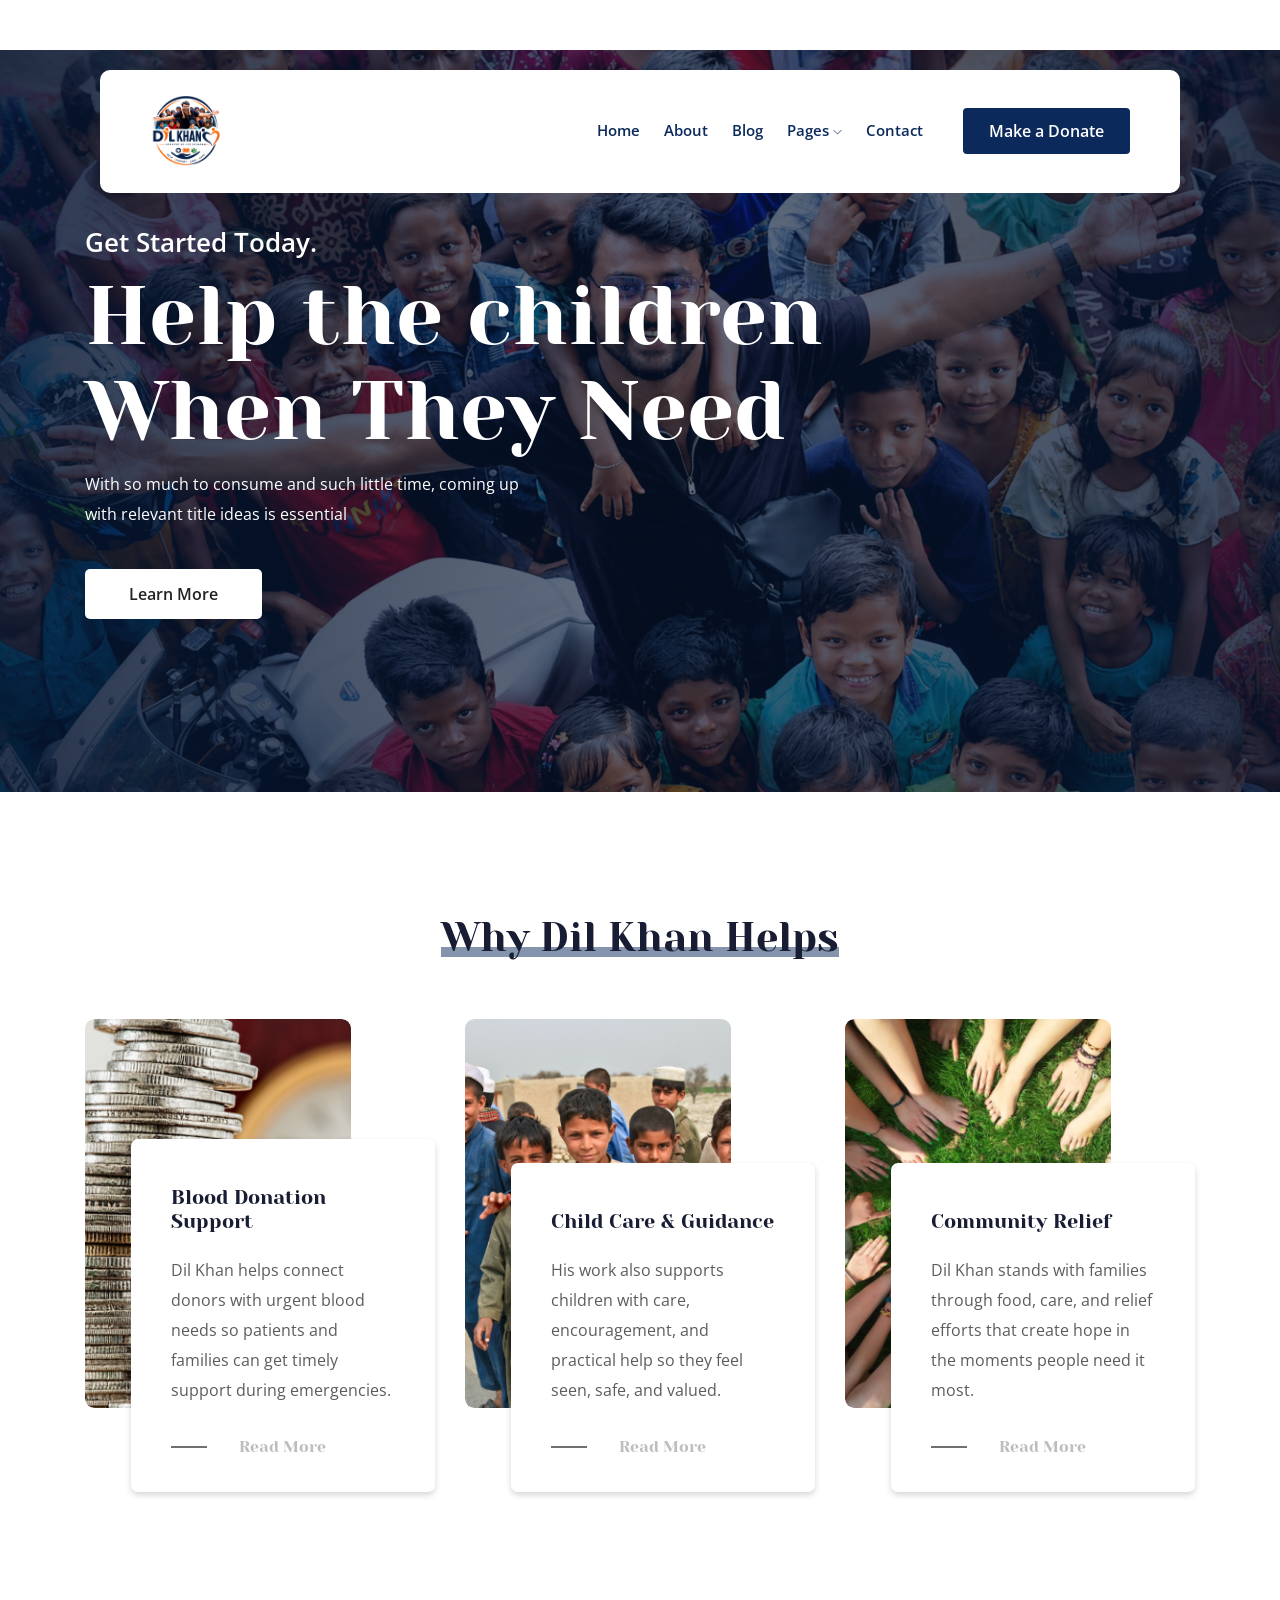
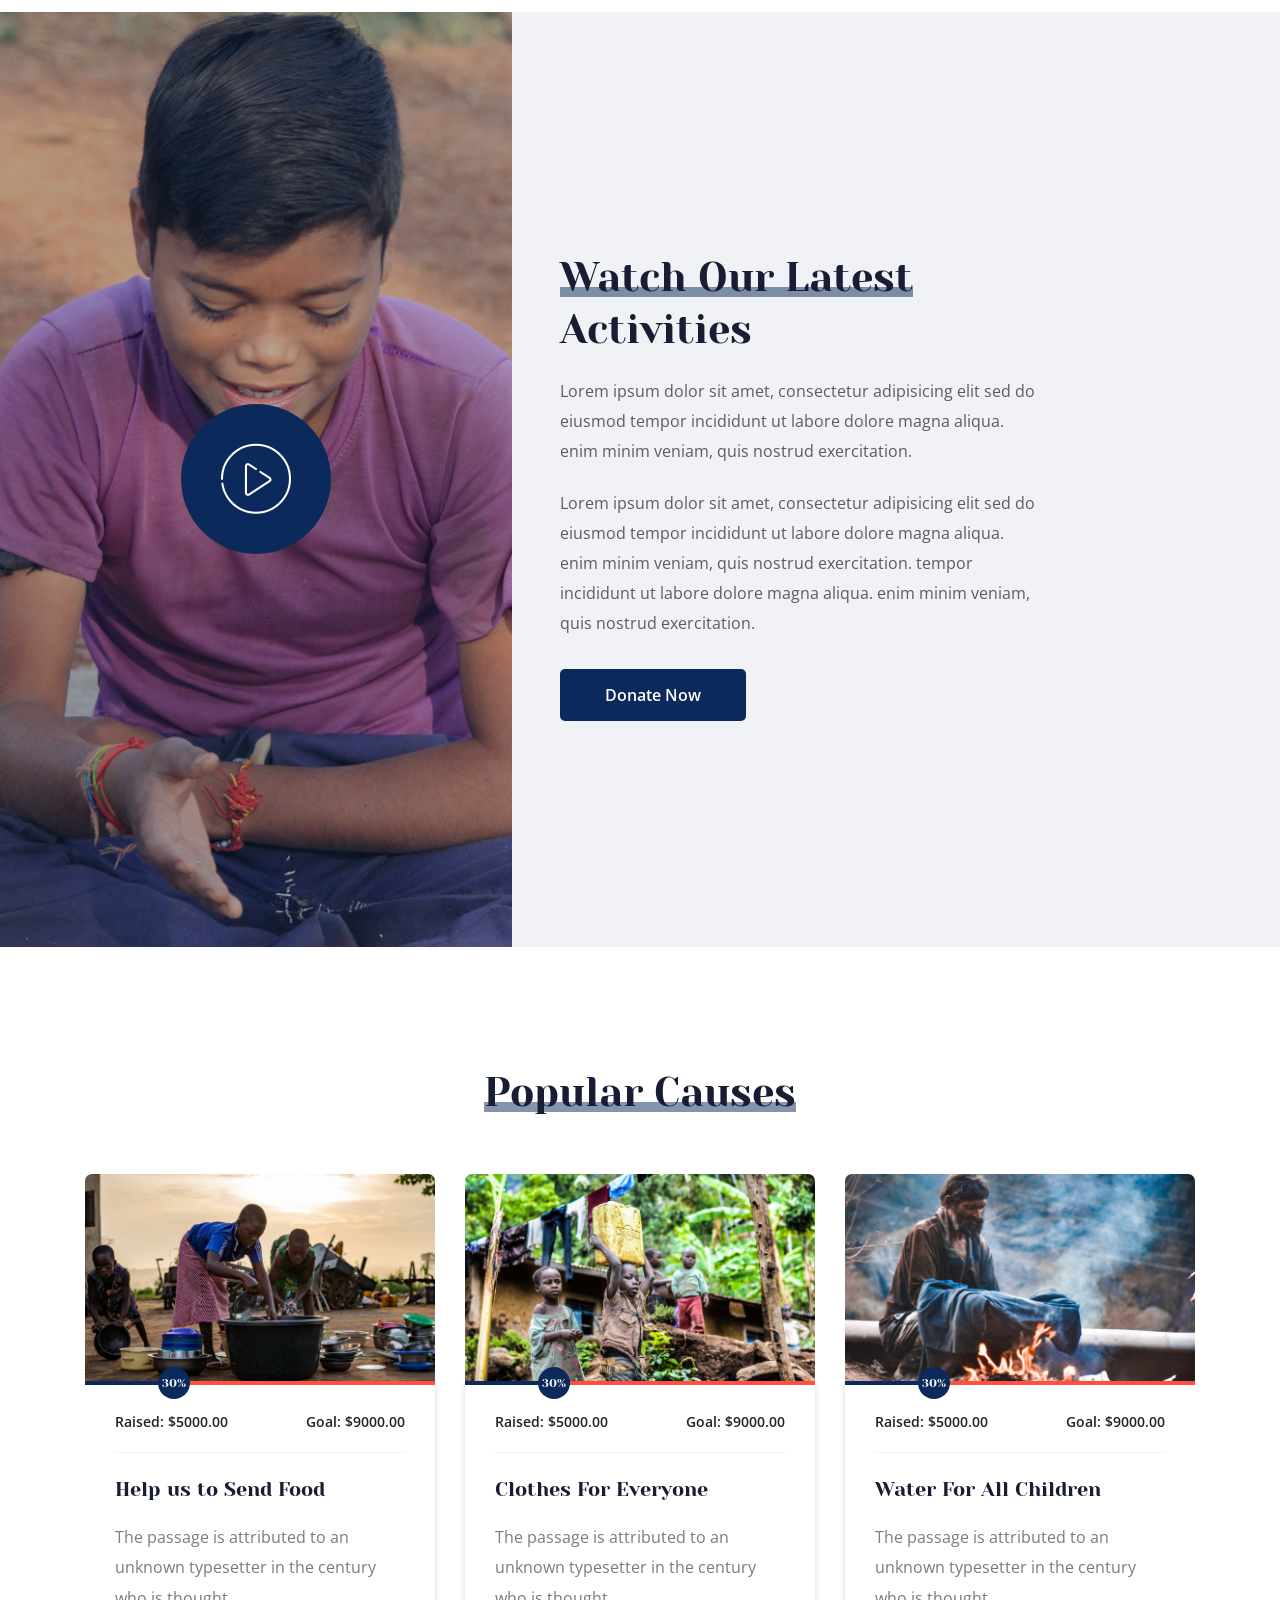
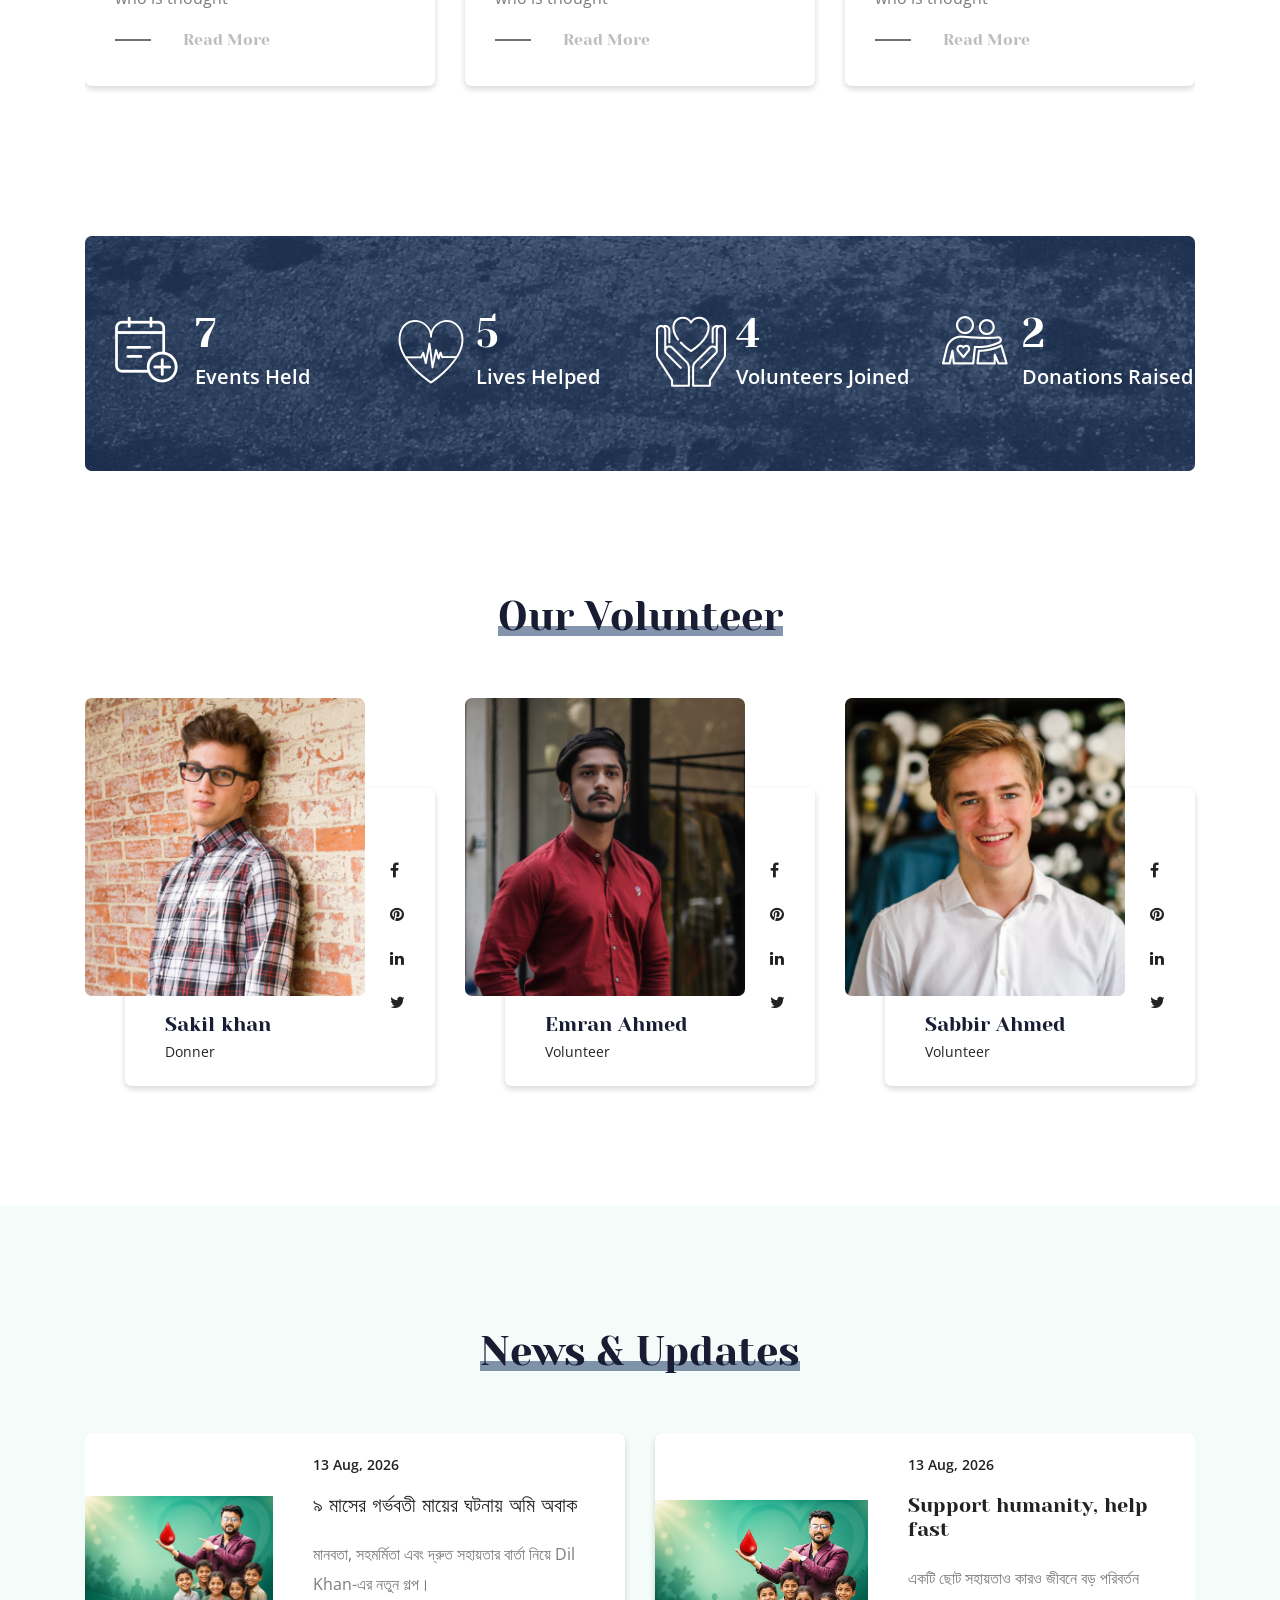
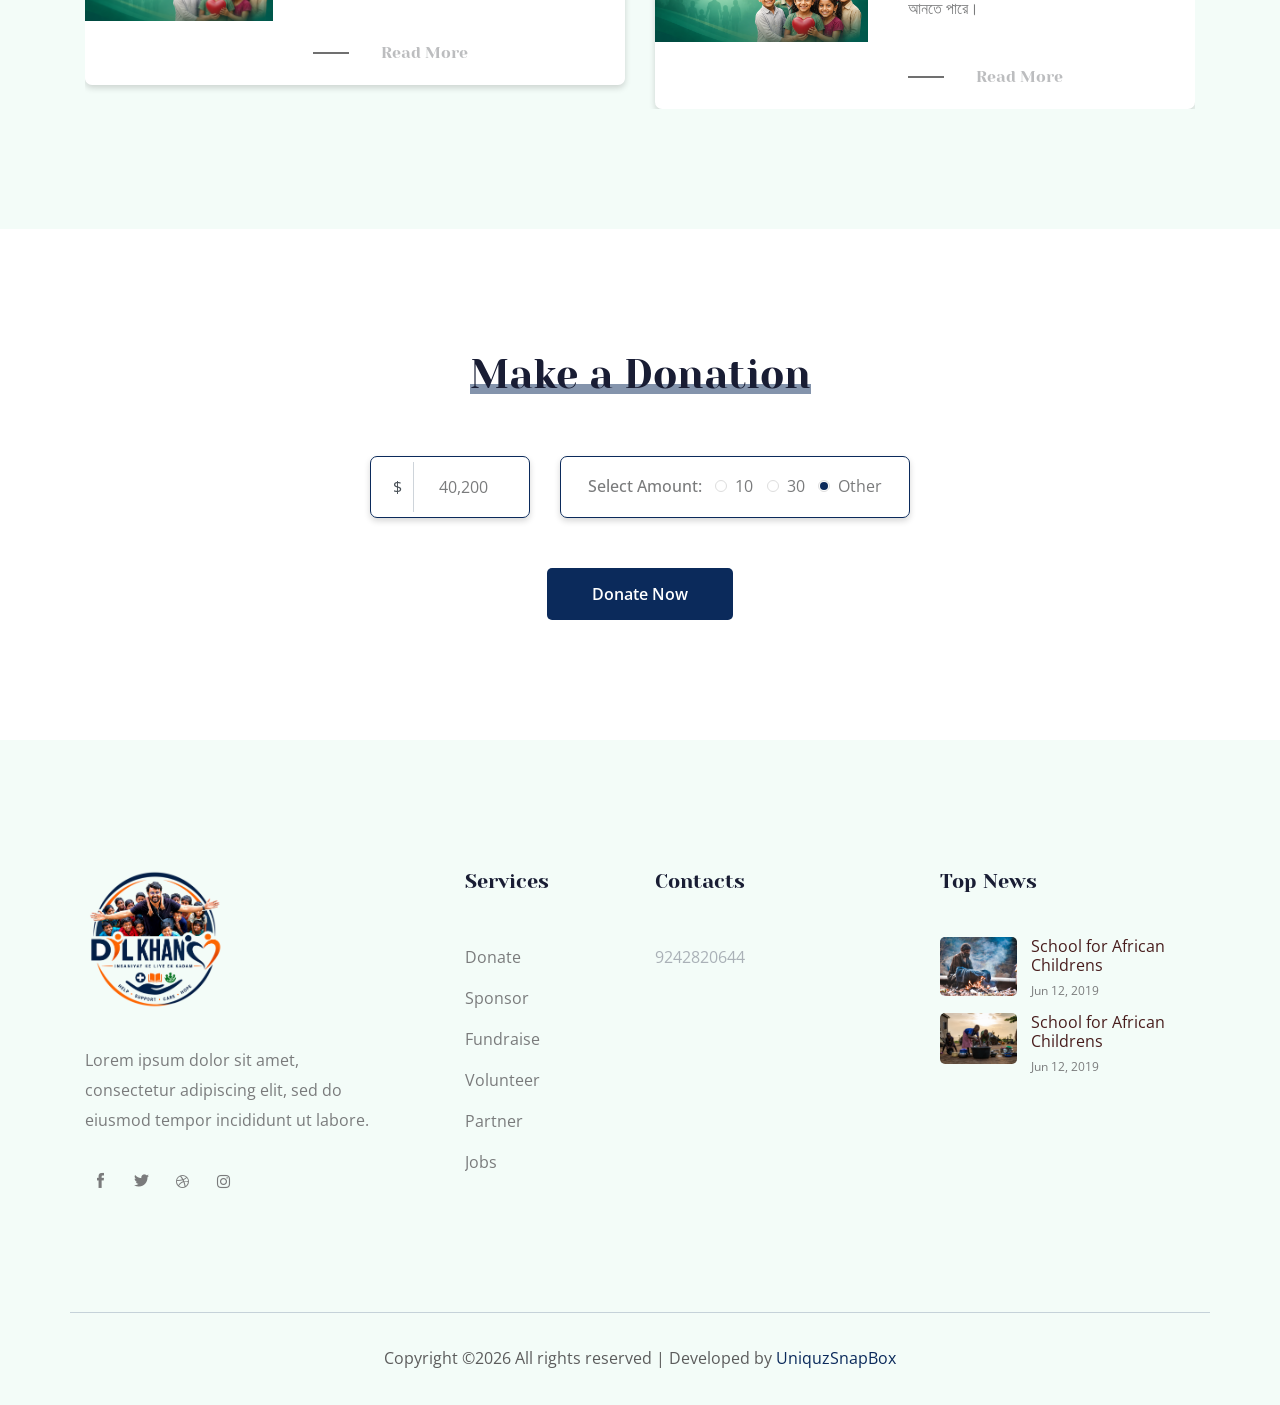
==== commit 39005108: "Update Dil Khan site content and branding" ====
--- a/index.html
+++ b/index.html
@@ -4,13 +4,13 @@
 <head>
     <meta charset="utf-8">
     <meta http-equiv="x-ua-compatible" content="ie=edge">
-    <title>Charifit</title>
+    <title>UniquzSnapBox</title>
     <meta name="description" content="">
     <meta name="viewport" content="width=device-width, initial-scale=1">
 
     <!-- <link rel="manifest" href="site.webmanifest"> -->
-    <link rel="shortcut icon" type="image/x-icon" href="img/favicon.png">
-    <!-- Place favicon.ico in the root directory -->
+    <link rel="icon" type="image/png" href="img/uniquzsnapbox-favicon.png">
+    <link rel="apple-touch-icon" href="img/uniquzsnapbox-favicon.png">
 
     <!-- CSS here -->
     <link rel="stylesheet" href="css/bootstrap.min.css">
@@ -42,7 +42,7 @@
                         <div class="col-xl-3 col-lg-3">
                             <div class="logo">
                                 <a href="index.html">
-                                    <img src="img/logo.png" alt="">
+                                    <img src="img/footer_logo.png" alt="UniquzSnapBox">
                                 </a>
                             </div>
                         </div>
@@ -52,12 +52,7 @@
                                     <ul id="navigation">
                                         <li><a href="index.html">home</a></li>
                                         <li><a href="About.html">About</a></li>
-                                        <li><a href="#">blog <i class="ti-angle-down"></i></a>
-                                            <ul class="submenu">
-                                                <li><a href="blog.html">blog</a></li>
-                                                <li><a href="single-blog.html">single-blog</a></li>
-                                            </ul>
-                                        </li>
+                                        <li><a href="blog.html">Blog</a></li>
                                         <li><a href="#">pages <i class="ti-angle-down"></i></a>
                                             <ul class="submenu">
                                                 <li><a href="elements.html">elements</a></li>
@@ -112,7 +107,7 @@
             <div class="row justify-content-center">
                 <div class="col-lg-6">
                     <div class="section_title text-center mb-55">
-                        <h3><span>Reason of Helping</span></h3>
+                        <h3><span>Why Dil Khan Helps</span></h3>
                     </div>
                 </div>
             </div>
@@ -125,11 +120,10 @@
                             </div>
                         </div>
                         <div class="help_content">
-                            <h4>Collecting Fund</h4>
-                            <p>Lorem ipsum, or lipsum as it is 
-                                sometimes known, is dummy 
-                                text used in laying out print.</p>
-                            <a href="#" class="read_more">Read More</a>
+                            <h4>Blood Donation Support</h4>
+                            <p>Dil Khan helps connect donors with urgent blood needs so patients and families
+                                can get timely support during emergencies.</p>
+                            <a href="single-blog.html" class="read_more">Read More</a>
                         </div>
                     </div>
                 </div>
@@ -141,11 +135,10 @@
                             </div>
                         </div>
                         <div class="help_content">
-                            <h4>Blood Camp</h4>
-                            <p>Lorem ipsum, or lipsum as it is 
-                                sometimes known, is dummy 
-                                text used in laying out print.</p>
-                            <a href="#" class="read_more">Read More</a>
+                            <h4>Child Care & Guidance</h4>
+                            <p>His work also supports children with care, encouragement, and practical help so
+                                they feel seen, safe, and valued.</p>
+                            <a href="single-blog.html" class="read_more">Read More</a>
                         </div>
                     </div>
                 </div>
@@ -157,11 +150,10 @@
                             </div>
                         </div>
                         <div class="help_content">
-                            <h4>Friendly Volunteer</h4>
-                            <p>Lorem ipsum, or lipsum as it is 
-                                sometimes known, is dummy 
-                                text used in laying out print.</p>
-                            <a href="#" class="read_more">Read More</a>
+                            <h4>Community Relief</h4>
+                            <p>Dil Khan stands with families through food, care, and relief efforts that create
+                                hope in the moments people need it most.</p>
+                            <a href="single-blog.html" class="read_more">Read More</a>
                         </div>
                     </div>
                 </div>
@@ -333,7 +325,7 @@
                             </div>
                             <div class="events">
                                 <h3 class="counter">120</h3>
-                                <p>Finished Event</p>
+                                <p>Events Held</p>
                             </div>
                         </div>
                     </div>
@@ -343,8 +335,8 @@
                                 <i class="flaticon-heart-beat"></i>
                             </div>
                             <div class="events">
-                                <h3 class="counter">120</h3>
-                                <p>Finished Event</p>
+                                <h3 class="counter">85</h3>
+                                <p>Lives Helped</p>
                             </div>
                         </div>
                     </div>
@@ -354,8 +346,8 @@
                                 <i class="flaticon-in-love"></i>
                             </div>
                             <div class="events">
-                                <h3 class="counter">120</h3>
-                                <p>Finished Event</p>
+                                <h3 class="counter">64</h3>
+                                <p>Volunteers Joined</p>
                             </div>
                         </div>
                     </div>
@@ -365,8 +357,8 @@
                                 <i class="flaticon-hug"></i>
                             </div>
                             <div class="events">
-                                <h3 class="counter">120</h3>
-                                <p>Finished Event</p>
+                                <h3 class="counter">32</h3>
+                                <p>Donations Raised</p>
                             </div>
                         </div>
                     </div>
@@ -386,7 +378,7 @@
                     </div>
                 </div>
             </div>
-            <div class="row justify-content-center">
+            <div class="row justify-content-center volunteer-track">
                 <div class="col-lg-4 col-md-6">
                     <div class="single_volenteer">
                         <div class="volenteer_thumb">
@@ -494,35 +486,28 @@
                     <div class="news_active owl-carousel">
                         <div class="single__blog d-flex align-items-center">
                             <div class="thum">
-                                <img src="img/news/1.png" alt="">
+                                <img src="img/blog/dil-khan-featured.png" alt="">
                             </div>
                             <div class="newsinfo">
-                                <span>July 18, 2019</span>
+                                <span>13 Aug, 2026</span>
                                 <a href="single-blog.html">
-                                    <h3>Pure Water Is More 
-                                        Essential</h3>
+                                    <h3>৯ মাসের গর্ভবতী মায়ের ঘটনায় 
+                                        অমি অবাক</h3>
                                 </a>
-                                <p>The passage experienced a 
-                                    surge in popularity during the 
-                                    1960s when used it on their  
-                                    sheets, and again.</p>
+                                <p>মানবতা, সহমর্মিতা এবং দ্রুত সহায়তার বার্তা নিয়ে Dil Khan-এর নতুন গল্প।</p>
                                 <a class="read_more" href="single-blog.html">Read More</a>
                             </div>
                         </div>
                         <div class="single__blog d-flex align-items-center">
                             <div class="thum">
-                                <img src="img/news/2.png" alt="">
+                                <img src="img/blog/dil-khan-featured.png" alt="">
                             </div>
                             <div class="newsinfo">
-                                <span>July 18, 2019</span>
+                                <span>13 Aug, 2026</span>
                                 <a href="single-blog.html">
-                                    <h3>Pure Water Is More 
-                                        Essential</h3>
+                                    <h3>Support humanity, help fast</h3>
                                 </a>
-                                <p>The passage experienced a 
-                                    surge in popularity during the 
-                                    1960s when used it on their  
-                                    sheets, and again.</p>
+                                <p>একটি ছোট সহায়তাও কারও জীবনে বড় পরিবর্তন আনতে পারে।</p>
                                 <a class="read_more" href="single-blog.html">Read More</a>
                             </div>
                         </div>
@@ -603,7 +588,7 @@
                         <div class="footer_widget">
                             <div class="footer_logo">
                                 <a href="#">
-                                    <img src="img/footer_logo.png" alt="">
+                                    <img src="img/footer_logo.png" alt="UniquzSnapBox">
                                 </a>
                             </div>
                             <p class="address_text">Lorem ipsum dolor sit amet, <br> consectetur adipiscing elit, sed do <br> eiusmod tempor incididunt ut labore.
@@ -705,11 +690,11 @@
                 <div class="row">
                     <div class="bordered_1px "></div>
                     <div class="col-xl-12">
-                        <p class="copy_right text-center">
-                            <p><!-- Link back to Colorlib can't be removed. Template is licensed under CC BY 3.0. -->
-  Copyright &copy;<script>document.write(new Date().getFullYear());</script> All rights reserved | This template is made with <i class="ti-heart" aria-hidden="true"></i> by <a href="https://colorlib.com" target="_blank">Colorlib</a>
-  <!-- Link back to Colorlib can't be removed. Template is licensed under CC BY 3.0. --></p>
-                        </p>
+                        <div class="copy_right text-center">
+                            <!-- Link back to Colorlib can't be removed. Template is licensed under CC BY 3.0. -->
+                            <p>Copyright &copy;<script>document.write(new Date().getFullYear());</script> All rights reserved | Developed by <a href="https://uniquzsnapbox.com/" target="_blank" rel="noopener">UniquzSnapBox</a></p>
+                            <!-- Link back to Colorlib can't be removed. Template is licensed under CC BY 3.0. -->
+                        </div>
                     </div>
                 </div>
             </div>
--- a/css/style.css
+++ b/css/style.css
@@ -272,13 +272,13 @@
 .overlay2::before {
   position: absolute;
   content: "";
-  background-color: #0B2A5B;
+  background: linear-gradient(90deg, rgba(6, 22, 50, 0.88) 0%, rgba(6, 22, 50, 0.64) 50%, rgba(6, 22, 50, 0.82) 100%);
   top: 0;
   left: 0;
   width: 100%;
   height: 100%;
   z-index: -1;
-  opacity: 0.38;
+  opacity: .96;
 }
 
 /* line 172, ../../Arafath/CL/january 2020/242. charity/HTML/scss/_theme-default.scss */
@@ -474,7 +474,7 @@
 
 /* line 16, ../../Arafath/CL/january 2020/242. charity/HTML/scss/_btn.scss */
 .boxed-btn:hover {
-  background: #0B2A5B;
+  background: #fff;
   color: #fff !important;
   border: 1px solid #0B2A5B;
 }
@@ -1084,7 +1084,7 @@
 
 /* line 16, ../../Arafath/CL/january 2020/242. charity/HTML/scss/_header.scss */
 .header-area .main-header-area {
-  background: #0B2A5B;
+  background: #fff;
   -webkit-border-radius: 10px;
   -moz-border-radius: 10px;
   border-radius: 10px;
@@ -1128,15 +1128,23 @@
 @media (max-width: 767px) {
   /* line 56, ../../Arafath/CL/january 2020/242. charity/HTML/scss/_header.scss */
   .header-area .main-header-area .logo img {
-    width: 100px;
+    width: 56px;
   }
 }
 
 @media (min-width: 768px) and (max-width: 991px) {
   /* line 56, ../../Arafath/CL/january 2020/242. charity/HTML/scss/_header.scss */
   .header-area .main-header-area .logo img {
-    width: 100px;
-  }
+    width: 62px;
+  }
+}
+
+/* line 57, ../../Arafath/CL/january 2020/242. charity/HTML/scss/_header.scss */
+.header-area .main-header-area .logo img {
+  width: 72px;
+  height: auto;
+  object-fit: contain;
+  display: block;
 }
 
 /* line 68, ../../Arafath/CL/january 2020/242. charity/HTML/scss/_header.scss */
@@ -1164,14 +1172,14 @@
 
 /* line 77, ../../Arafath/CL/january 2020/242. charity/HTML/scss/_header.scss */
 .header-area .main-header-area .Appointment .socail_links ul li a {
-  color: #A8A7A0;
+  color: #0B2A5B;
   margin: 0 10px;
   font-size: 15px;
 }
 
 /* line 81, ../../Arafath/CL/january 2020/242. charity/HTML/scss/_header.scss */
 .header-area .main-header-area .Appointment .socail_links ul li a:hover {
-  color: #fff;
+  color: #07203f;
 }
 
 /* line 88, ../../Arafath/CL/january 2020/242. charity/HTML/scss/_header.scss */
@@ -1181,11 +1189,11 @@
 
 /* line 90, ../../Arafath/CL/january 2020/242. charity/HTML/scss/_header.scss */
 .header-area .main-header-area .Appointment .book_btn a {
-  background: #fff;
+  background: #0B2A5B;
   padding: 12px 26px;
   font-size: 16px;
   font-weight: 600;
-  color: #222;
+  color: #fff;
   -webkit-border-radius: 4px;
   -moz-border-radius: 4px;
   border-radius: 4px;
@@ -1201,8 +1209,8 @@
 
 /* line 101, ../../Arafath/CL/january 2020/242. charity/HTML/scss/_header.scss */
 .header-area .main-header-area .Appointment .book_btn a:hover {
-  background: #fff;
-  color: #0B2A5B;
+  background: #07203f;
+  color: #fff;
 }
 
 /* line 108, ../../Arafath/CL/january 2020/242. charity/HTML/scss/_header.scss */
@@ -1247,7 +1255,7 @@
 
 /* line 130, ../../Arafath/CL/january 2020/242. charity/HTML/scss/_header.scss */
 .header-area .main-header-area .main-menu ul li a {
-  color: #fff;
+  color: #0B2A5B;
   font-size: 16px;
   text-transform: capitalize;
   font-weight: 600;
@@ -1293,7 +1301,7 @@
 
 /* line 158, ../../Arafath/CL/january 2020/242. charity/HTML/scss/_header.scss */
 .header-area .main-header-area .main-menu ul li a:hover {
-  color: #222;
+  color: #07203f;
 }
 
 /* line 162, ../../Arafath/CL/january 2020/242. charity/HTML/scss/_header.scss */
@@ -1328,7 +1336,7 @@
   -o-transition: 0.3s;
   transition: 0.3s;
   display: block;
-  color: #000;
+  color: #0B2A5B;
 }
 
 /* line 182, ../../Arafath/CL/january 2020/242. charity/HTML/scss/_header.scss */
@@ -1338,7 +1346,7 @@
 
 /* line 186, ../../Arafath/CL/january 2020/242. charity/HTML/scss/_header.scss */
 .header-area .main-header-area .main-menu ul li .submenu li:hover a {
-  color: #000;
+  color: #07203f;
 }
 
 /* line 191, ../../Arafath/CL/january 2020/242. charity/HTML/scss/_header.scss */
@@ -1372,7 +1380,7 @@
   transition: transform 500ms ease, background 500ms ease;
   -webkit-transition: transform 500ms ease, background 500ms ease;
   box-shadow: 0px 3px 16px 0px rgba(0, 0, 0, 0.1);
-  background: #0B2A5B;
+  background: #fff;
   bottom: auto;
 }
 
@@ -2262,6 +2270,15 @@
   color: #fff;
   text-transform: capitalize;
   margin-bottom: 35px;
+}
+
+/* line 60, ../../Arafath/CL/january 2020/242. charity/HTML/scss/_footer.scss */
+.footer .footer_top .footer_widget .footer_logo img {
+  width: 140px;
+  max-width: 100%;
+  height: auto;
+  object-fit: contain;
+  display: block;
 }
 
 @media (max-width: 767px) {
@@ -6806,4 +6823,389 @@
   font-size: 12px;
 }
 
-/*# sourceMappingURL=style.css.map */+/* Mobile premium polish for the full project */
+html,
+body {
+  max-width: 100%;
+  overflow-x: hidden;
+}
+
+body {
+  -webkit-font-smoothing: antialiased;
+  text-rendering: optimizeLegibility;
+}
+
+img {
+  display: block;
+  max-width: 100%;
+  height: auto;
+}
+
+a,
+button,
+.boxed-btn3,
+.boxed-btn4,
+.boxed-btn5,
+.boxed-btn6,
+.read_more {
+  touch-action: manipulation;
+}
+
+@media (max-width: 767px) {
+  .container,
+  .container-fluid {
+    padding-left: 16px;
+    padding-right: 16px;
+  }
+
+  .header-area {
+    padding: 0;
+  }
+
+  .header-area .main-header-area {
+    background: transparent;
+    box-shadow: none;
+    border-radius: 0;
+    left: 0;
+    right: 0;
+    top: 0;
+    padding: 8px 0 0;
+  }
+
+  .header-area .main-header-area .logo img {
+    width: 100px;
+  }
+
+  .header-area .main-header-area .logo {
+    display: none;
+  }
+
+  .mobile_menu {
+    position: absolute;
+    right: 0;
+    width: 100%;
+    z-index: 9999;
+  }
+
+  .slicknav_menu {
+    margin-right: 0;
+    background: transparent;
+  }
+
+  .slicknav_btn {
+    top: 0;
+    right: 0;
+    margin-top: 0;
+    padding: 8px 10px;
+  }
+
+  .slicknav_menu .slicknav_nav {
+    width: calc(100% - 16px);
+    top: 52px;
+    border-radius: 16px;
+    box-shadow: 0 18px 40px rgba(0, 0, 0, 0.18);
+    padding: 8px 0;
+  }
+
+  .slicknav_menu .slicknav_nav a {
+    padding: 14px 20px;
+    font-size: 15px;
+  }
+
+  .slider_area .single_slider {
+    height: auto;
+    min-height: 620px;
+    padding: 140px 0 72px;
+    background-position: center top;
+  }
+
+  .slider_area .single_slider .slider_text {
+    padding-top: 86px;
+  }
+
+  .slider_area .single_slider .slider_text > span {
+    font-size: 16px;
+    letter-spacing: 0.4px;
+  }
+
+  .slider_area .single_slider .slider_text h3 {
+    font-size: 32px;
+    line-height: 1.15;
+    max-width: 12ch;
+    margin-bottom: 16px;
+  }
+
+  .slider_area .single_slider .slider_text p {
+    font-size: 15px;
+    line-height: 1.7;
+    max-width: 28ch;
+    margin-bottom: 28px;
+  }
+
+  .boxed-btn3,
+  .boxed-btn4,
+  .boxed-btn6 {
+    min-height: 46px;
+    padding: 14px 22px;
+    border-radius: 12px;
+    display: inline-flex;
+    align-items: center;
+    justify-content: center;
+  }
+
+  .section_padding {
+    padding: 60px 0;
+  }
+
+  .mb-55 {
+    margin-bottom: 28px;
+  }
+
+  .section_title h3 {
+    font-size: 28px;
+    line-height: 1.2;
+  }
+
+  .reson_area .single_reson,
+  .popular_causes_area .single_cause,
+  .news__area .single__blog {
+    border-radius: 16px;
+    overflow: hidden;
+    background: #fff;
+    box-shadow: 0 12px 30px rgba(11, 42, 91, 0.08);
+  }
+
+  .reson_area .single_reson .help_content {
+    padding: 22px 20px 24px;
+  }
+
+  .latest_activites_area .activites_info {
+    padding: 44px 16px;
+  }
+
+  .latest_activites_area .activites_info .section_title h3 {
+    font-size: 28px;
+    line-height: 1.2;
+  }
+
+  .latest_activites_area .activites_info p {
+    font-size: 15px;
+    line-height: 1.75;
+  }
+
+  .popular_causes_area .single_cause .causes_content {
+    padding: 24px 18px 28px;
+  }
+
+  .popular_causes_area .single_cause .causes_content .balance {
+    display: flex;
+    flex-wrap: wrap;
+    gap: 8px 12px;
+    align-items: center;
+  }
+
+  .popular_causes_area .single_cause .causes_content .balance span {
+    font-size: 13px;
+  }
+
+  .popular_causes_area .single_cause .causes_content h4 {
+    font-size: 18px;
+  }
+
+  .counter_area .counter_bg {
+    padding: 18px 12px;
+    border-radius: 20px;
+  }
+
+  .counter_area .counter_bg .row {
+    flex-wrap: nowrap;
+    overflow-x: auto;
+    -webkit-overflow-scrolling: touch;
+    scrollbar-width: none;
+  }
+
+  .counter_area .counter_bg .row::-webkit-scrollbar {
+    display: none;
+  }
+
+  .counter_area .counter_bg .row > [class*="col-"] {
+    flex: 0 0 25%;
+    max-width: 25%;
+    padding-left: 6px;
+    padding-right: 6px;
+  }
+
+  .counter_area .single_counter {
+    flex-direction: column;
+    justify-content: center;
+    align-items: center;
+    text-align: center;
+    min-height: 96px;
+    padding: 12px 10px;
+    margin-bottom: 0;
+    border-radius: 16px;
+    background: rgba(255, 255, 255, 0.08);
+    border: 1px solid rgba(255, 255, 255, 0.14);
+    box-shadow: 0 10px 24px rgba(0, 0, 0, 0.12);
+    backdrop-filter: blur(6px);
+    -webkit-backdrop-filter: blur(6px);
+  }
+
+  .counter_area .single_counter .icon {
+    display: none;
+  }
+
+  .counter_area .single_counter .events h3 {
+    font-size: 20px;
+    line-height: 1;
+  }
+
+  .counter_area .single_counter .events p {
+    font-size: 12px;
+    line-height: 1.2;
+    letter-spacing: 0.2px;
+  }
+
+  .our_volunteer_area .section_title {
+    margin-bottom: 14px;
+  }
+
+  .our_volunteer_area .section_title h3 {
+    font-size: 26px;
+    line-height: 1.1;
+  }
+
+  .our_volunteer_area .volunteer-track,
+  .our_volunteer_area .row.justify-content-center.volunteer-track {
+    display: flex !important;
+    flex-wrap: nowrap;
+    justify-content: flex-start !important;
+    gap: 10px;
+    overflow-x: auto;
+    overflow-y: hidden;
+    -webkit-overflow-scrolling: touch;
+    touch-action: pan-x;
+    scroll-behavior: smooth;
+    scroll-snap-type: x mandatory;
+    scroll-padding-left: 12px;
+    overscroll-behavior-x: contain;
+    scrollbar-width: none;
+    -webkit-mask-image: linear-gradient(to right, transparent 0, #000 16px, #000 calc(100% - 16px), transparent 100%);
+    mask-image: linear-gradient(to right, transparent 0, #000 16px, #000 calc(100% - 16px), transparent 100%);
+    padding: 8px 12px 12px;
+    margin-left: -12px;
+    margin-right: -12px;
+    cursor: grab;
+  }
+
+  .our_volunteer_area .volunteer-track::-webkit-scrollbar,
+  .our_volunteer_area .row.justify-content-center.volunteer-track::-webkit-scrollbar {
+    display: none;
+  }
+
+  .our_volunteer_area .volunteer-track > [class*="col-"],
+  .our_volunteer_area .row.justify-content-center.volunteer-track > [class*="col-"] {
+    flex: 0 0 calc(50% - 5px);
+    max-width: calc(50% - 5px);
+    min-width: calc(50% - 5px);
+    padding-left: 0;
+    padding-right: 0;
+    scroll-snap-align: center;
+  }
+
+  .our_volunteer_area .single_volenteer {
+    margin-bottom: 0;
+    border-radius: 18px;
+    overflow: hidden;
+    background: #fff;
+    box-shadow: 0 14px 30px rgba(11, 42, 91, 0.12);
+    transform: translateZ(0);
+  }
+
+  .our_volunteer_area .single_volenteer .volenteer_thumb {
+    padding-right: 0;
+    padding-bottom: 0;
+  }
+
+  .our_volunteer_area .single_volenteer .volenteer_thumb img {
+    width: 100%;
+    aspect-ratio: 3 / 3.85;
+    object-fit: cover;
+    border-radius: 18px 18px 0 0;
+  }
+
+  .our_volunteer_area .single_volenteer .voolenteer_info {
+    position: static;
+    left: auto;
+    right: auto;
+    top: auto;
+    bottom: auto;
+    margin-top: -14px;
+    border-radius: 0 0 18px 18px;
+    background: rgba(255, 255, 255, 0.96);
+    box-shadow: none;
+    backdrop-filter: blur(10px);
+    -webkit-backdrop-filter: blur(10px);
+  }
+
+  .our_volunteer_area .single_volenteer .voolenteer_info .info_inner {
+    padding: 14px 12px 14px 12px;
+  }
+
+  .our_volunteer_area .single_volenteer .voolenteer_info .info_inner h4 {
+    font-size: 15px;
+    line-height: 1.15;
+    margin-bottom: 4px;
+  }
+
+  .our_volunteer_area .single_volenteer .voolenteer_info .info_inner p {
+    font-size: 12px;
+    color: #5d6574;
+  }
+
+  .our_volunteer_area .single_volenteer .voolenteer_info .social_links {
+    display: none;
+  }
+
+  .footer .footer_top {
+    padding: 40px 0 20px;
+  }
+
+  .footer .footer_top .footer_widget h3 {
+    font-size: 20px;
+    margin-bottom: 18px;
+  }
+
+  .footer .footer_top .footer_widget p,
+  .footer .footer_top .footer_widget .links li a {
+    font-size: 15px;
+    line-height: 1.7;
+  }
+
+  .copy-right_text .copy_right p {
+    font-size: 13px;
+    line-height: 1.7;
+    padding: 0 12px;
+  }
+}
+
+@media (min-width: 768px) and (max-width: 991px) {
+  .header-area .main-header-area {
+    background: transparent;
+    box-shadow: none;
+    border-radius: 0;
+    left: 0;
+    right: 0;
+    top: 0;
+  }
+
+  .section_padding {
+    padding: 80px 0;
+  }
+
+  .slider_area .single_slider {
+    height: 700px;
+  }
+}
+
+/*# sourceMappingURL=style.css.map */
